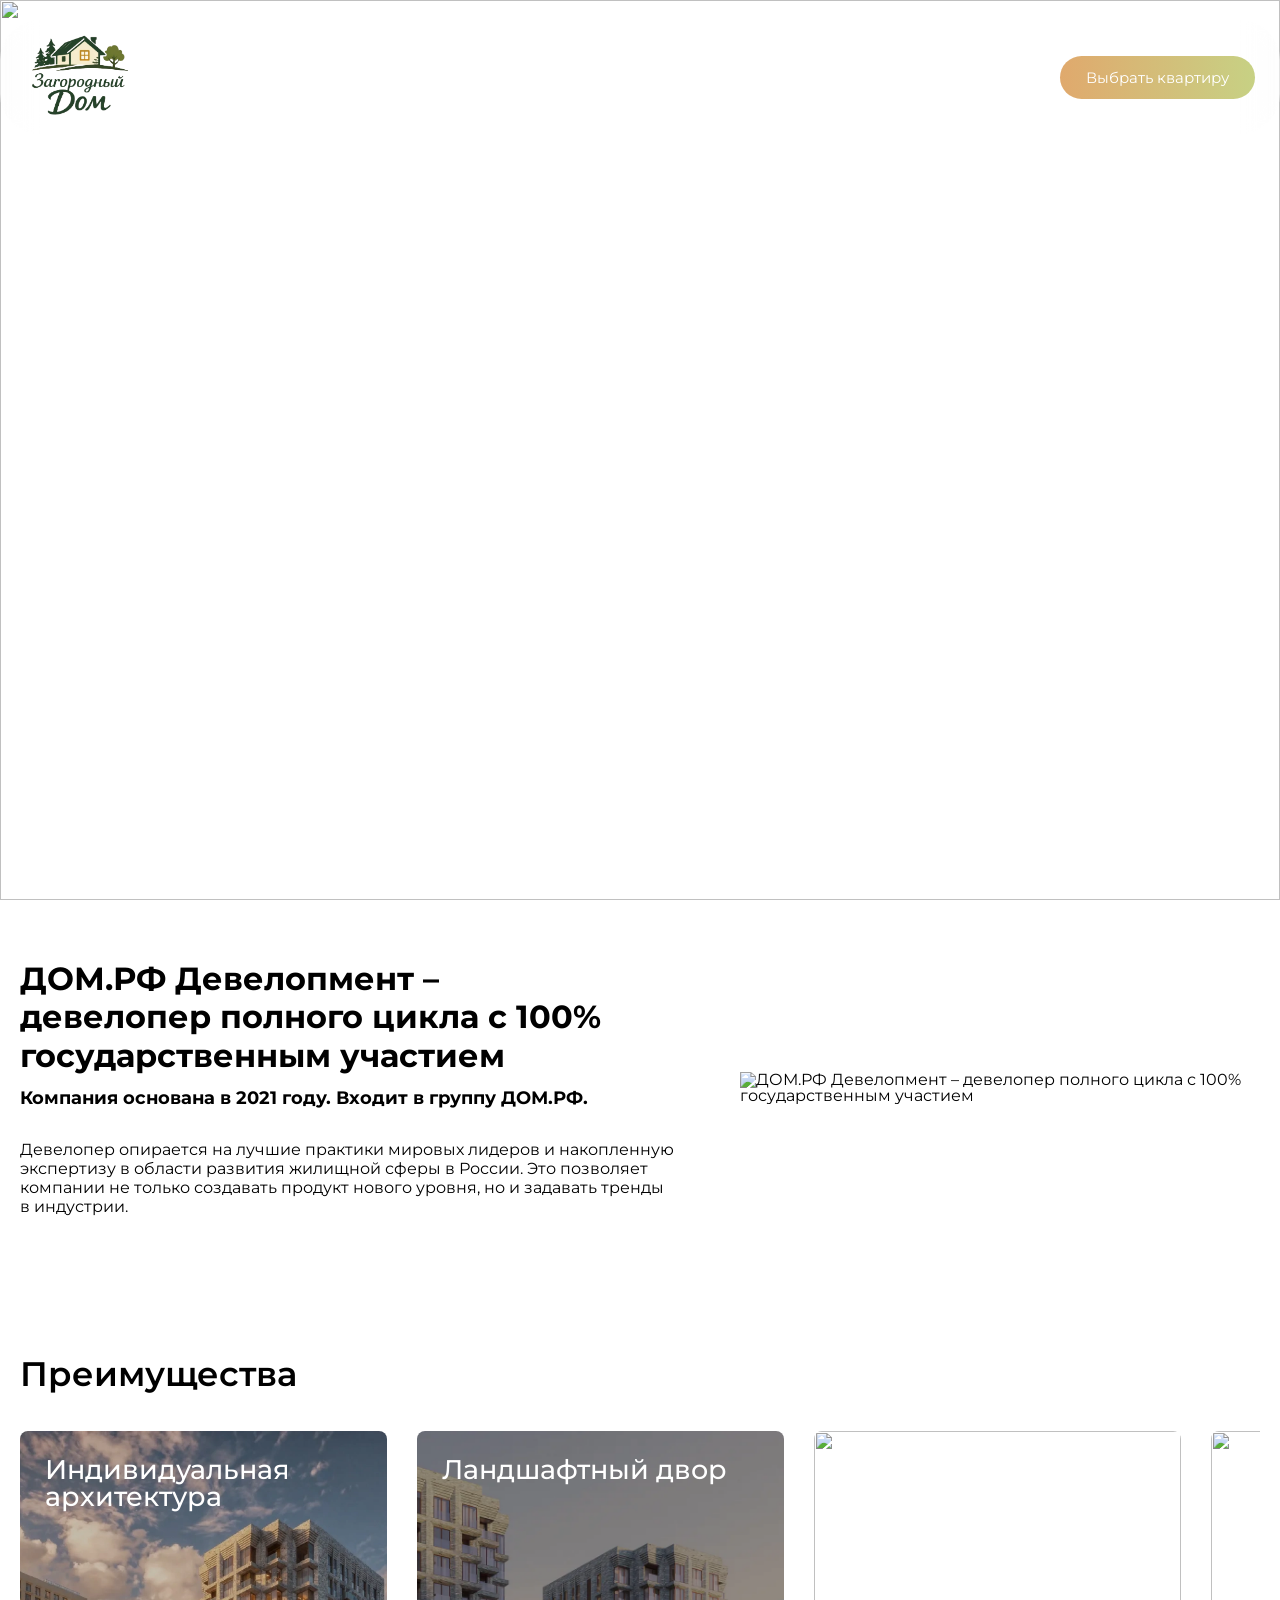
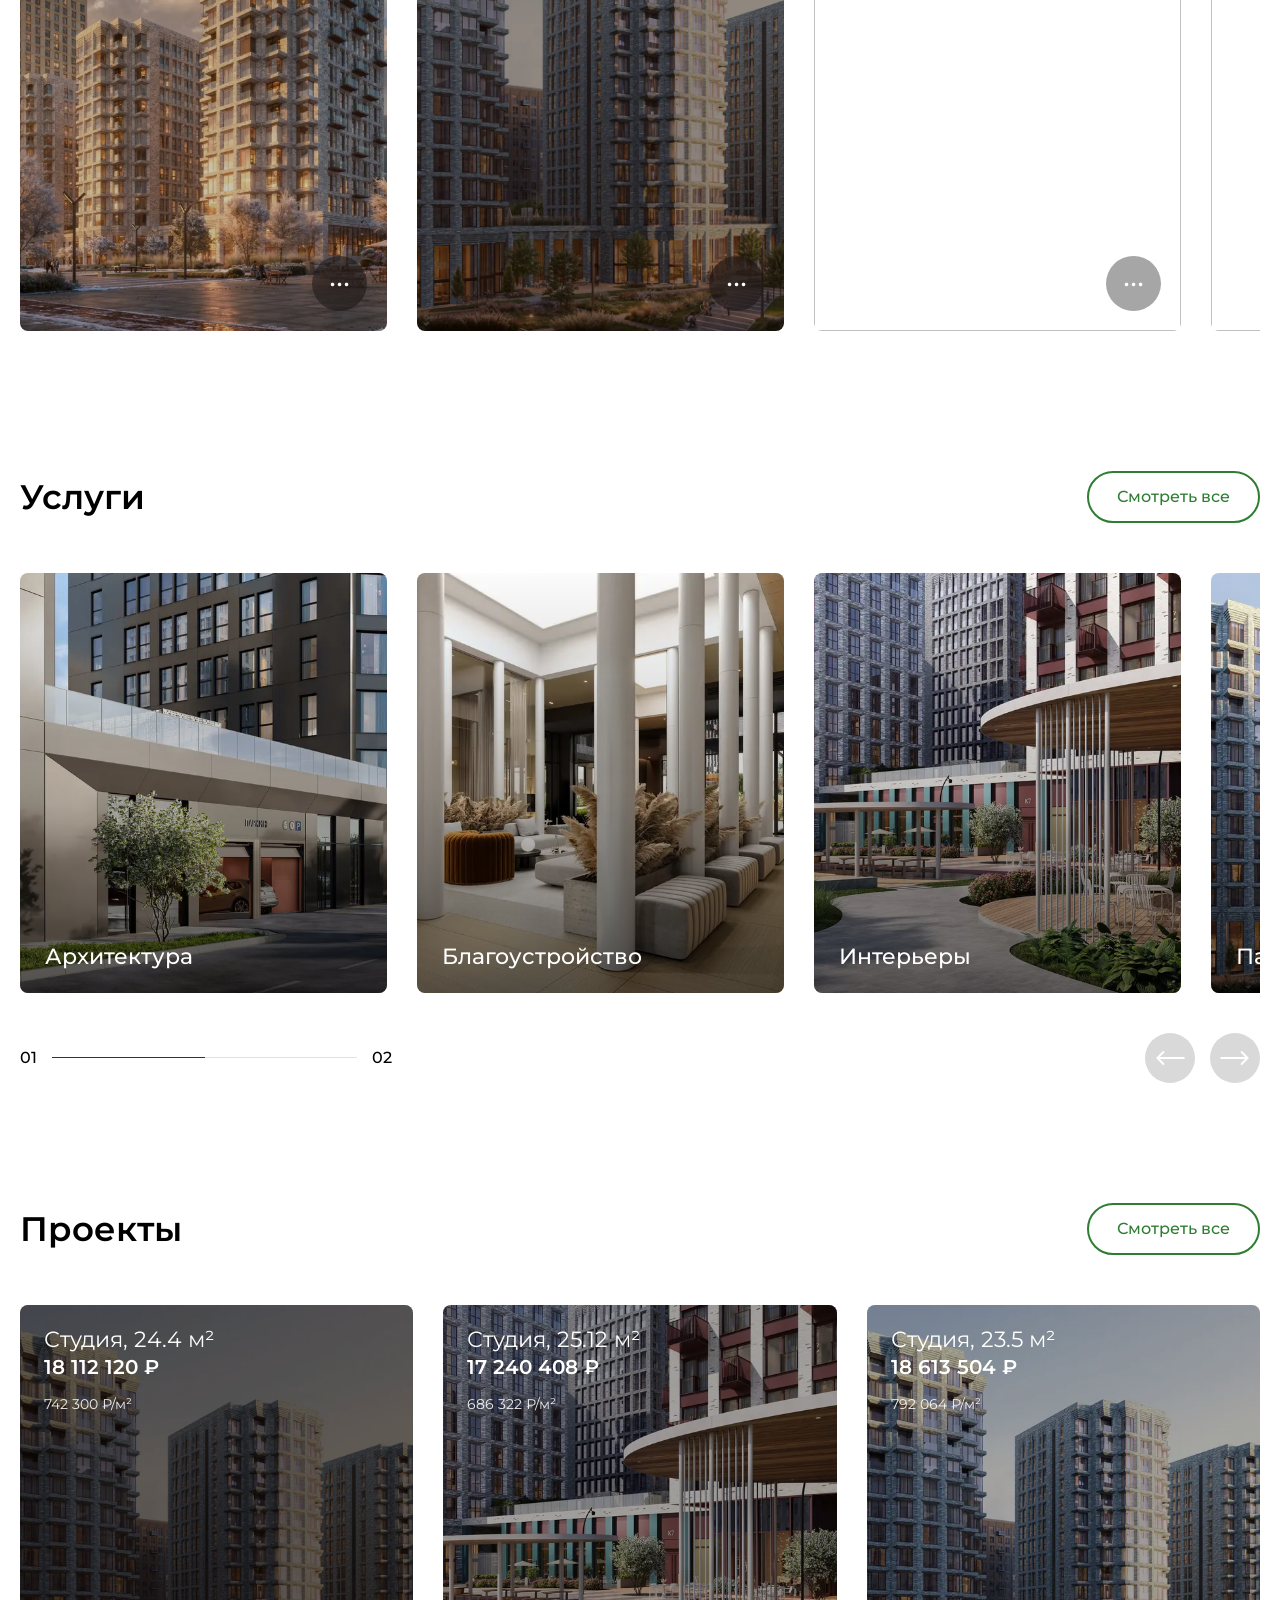
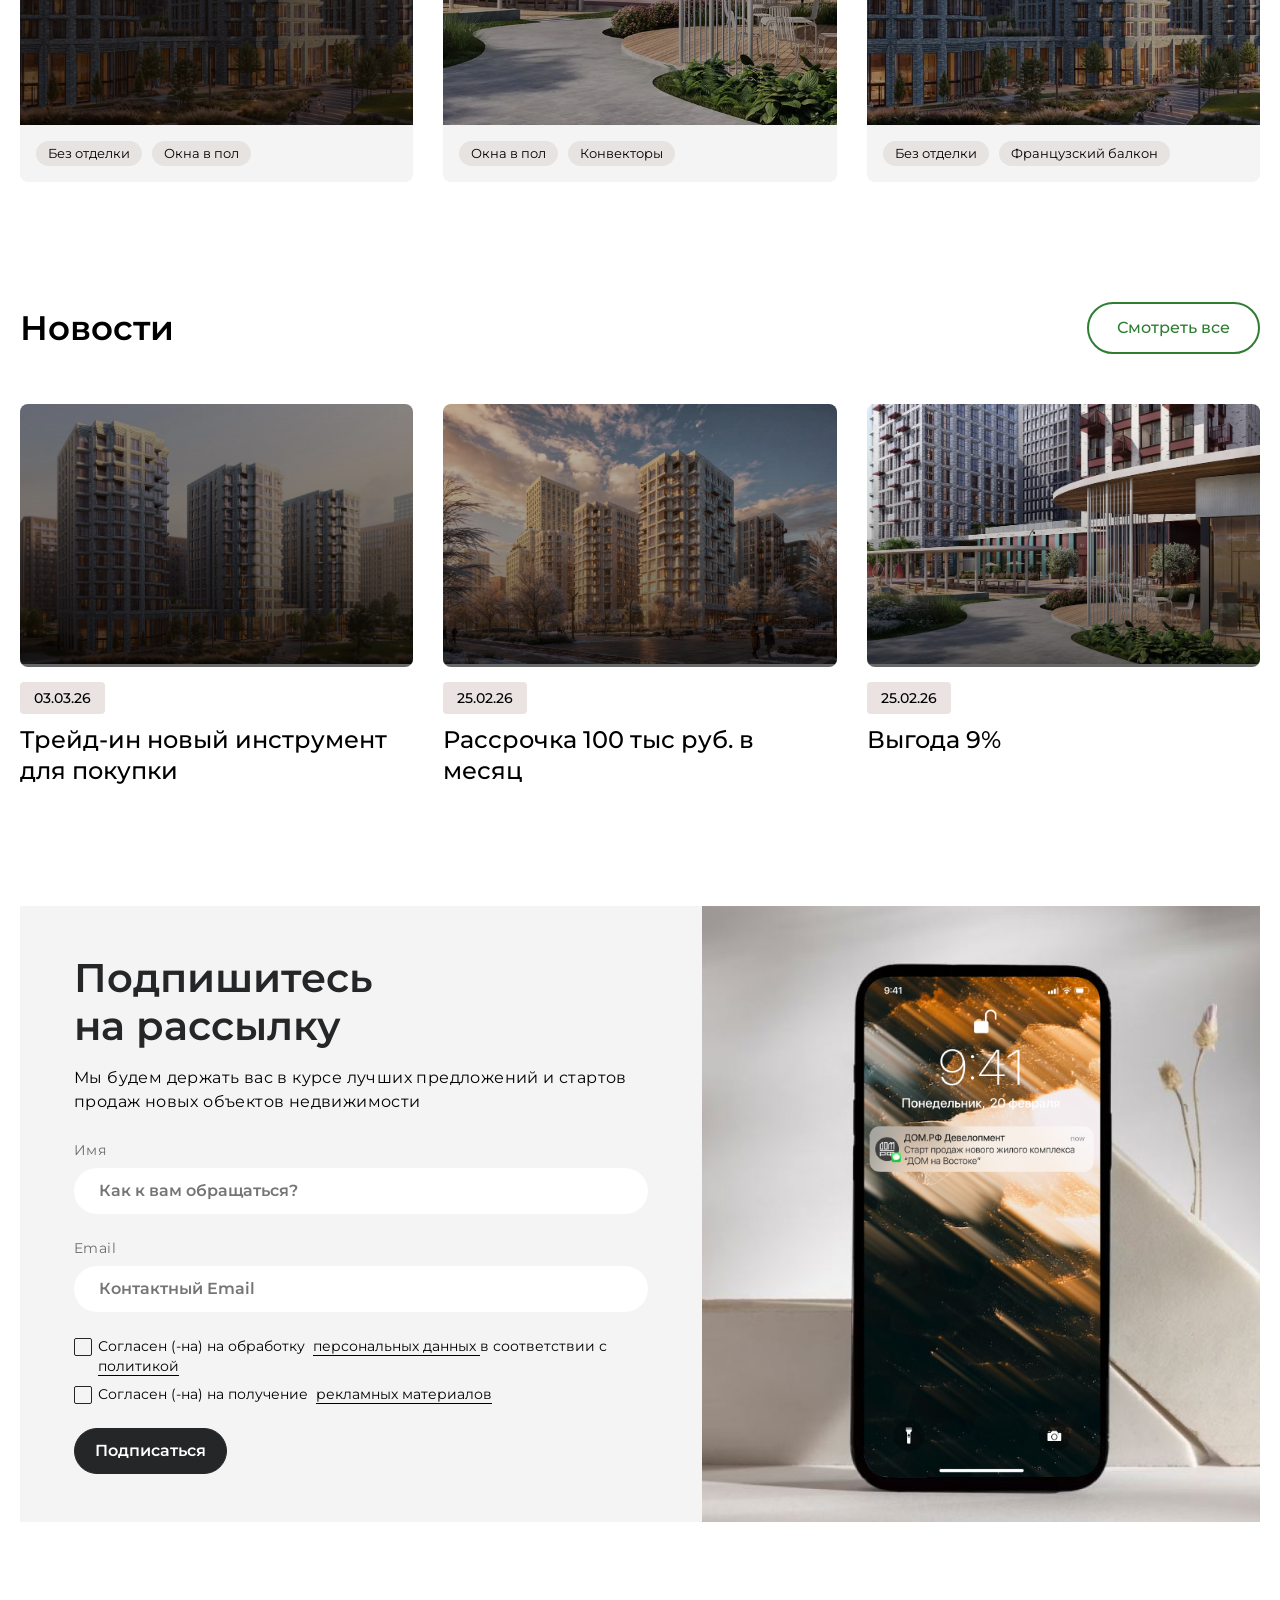
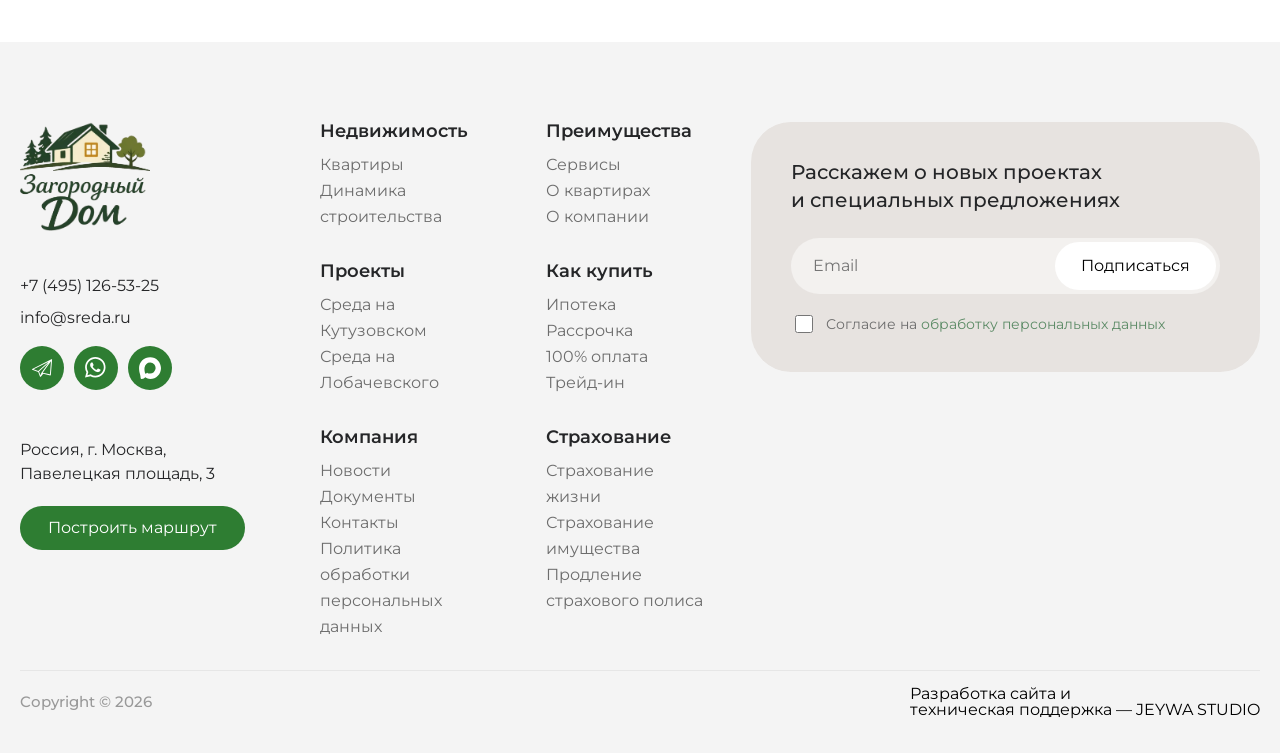
==== index.html @ b639c90a "new" ====
<!doctype html>
<html lang="en">
  <head>
    <meta charset="UTF-8" />
    <meta name="viewport" content="width=device-width, initial-scale=1.0" />
    <link rel="stylesheet" href="/assests/css/reset.css" />
    <link
      rel="stylesheet"
      href="https://cdn.jsdelivr.net/npm/swiper@11/swiper-bundle.min.css"
    />
    <link rel="stylesheet" href="/assests/css/style.css" />
    <title>Document</title>
  </head>
  <body>
    <header class="header">
      <div class="nav">
        <div class="logo">
          <img src="/assests/img/logo2.webp" alt="" />
        </div>

        <ul class="menu">
          <li><a href="">Проекты</a></li>
          <li><a href="">О квартирах</a></li>
          <li><a href="">Как купить</a></li>
          <li><a href="">Сервисы</a></li>
          <li>
            <svg
              viewBox="0 0 20 4"
              fill="none"
              xmlns="http://www.w3.org/2000/svg"
              class="ButtonNew_button-new__icon__AEVOl ButtonNew_button-new__icon--dots__MfZon"
            >
              <circle cx="2" cy="2" r="2" fill="currentColor"></circle>
              <circle cx="10" cy="2" r="2" fill="currentColor"></circle>
              <circle cx="18" cy="2" r="2" fill="currentColor"></circle>
            </svg>
          </li>
        </ul>

        <div class="right">
          <a href="" class="phone">+7 (495) 172-73-59</a>

          <div class="icons">
            <!-- TELEGRAM -->
            <a href="#">
              <svg
                xmlns="http://www.w3.org/2000/svg"
                version="1.1"
                xmlns:xlink="http://www.w3.org/1999/xlink"
                width="22"
                height="22"
                x="0"
                y="0"
                viewBox="0 0 160 160"
                style="enable-background: new 0 0 512 512"
                xml:space="preserve"
                class=""
              >
                <g>
                  <path
                    d="M153.252 18.309a3.183 3.183 0 0 0-.04-.203 3.41 3.41 0 0 0-.223-.684l-.07-.171a3.761 3.761 0 0 0-.419-.607l-.253-.275a.791.791 0 0 0-.087-.095 1.373 1.373 0 0 0-.181-.136l-.255-.188a3.595 3.595 0 0 0-.767-.377l-.142-.036a3.513 3.513 0 0 0-.661-.128l-.202-.019a3.236 3.236 0 0 0-.824.065l-.063.021c-.247.059-.479.14-.691.242l-.181.072-139.6 71.131a3.473 3.473 0 0 0 .182 6.28l43.934 16.683 12.921 32.934c.104.189.212.354.347.52l.065.068c.111.128.234.251.357.355l.163.133c.105.081.204.146.305.206l.193.116c.095.048.202.093.308.134l.119.05c.211.078.349.108.475.133l.14.033c.179.031.355.048.537.048.224 0 .455-.024.703-.074l.155-.036c.215-.053.404-.116.568-.189l.144-.058a3.85 3.85 0 0 0 .512-.325l.134-.104a3.38 3.38 0 0 0 .5-.485l17.518-21.521 51.172 12.222c.99.233 2.031.025 2.849-.57a3.46 3.46 0 0 0 1.423-2.533l8.987-111.846a3.866 3.866 0 0 0-.052-.786zm-7.87 12.562-7.671 95.465-52.728-12.596zm-17.31 2.976-75.72 68.465-33.61-12.759zm-51.615 80.228-.212-.133a3.183 3.183 0 0 0-.198.342l-.075.138a.918.918 0 0 0-.051.095l-7.165 17.307-10.103-25.83 68.546-61.982-50.892 69.83c-.018.031-.036.063-.057.093z"
                    fill="#ffffff"
                    opacity="1"
                    data-original="#000000"
                    class=""
                  ></path>
                </g>
              </svg>
            </a>

            <!-- WHATSAPP -->
            <a href="#">
              <svg
                xmlns="http://www.w3.org/2000/svg"
                version="1.1"
                xmlns:xlink="http://www.w3.org/1999/xlink"
                width="22"
                height="22"
                x="0"
                y="0"
                viewBox="0 0 682 682.667"
                style="enable-background: new 0 0 512 512"
                xml:space="preserve"
                class=""
              >
                <g>
                  <path
                    fill-rule="evenodd"
                    d="M544.387 93.008C484.512 33.063 404.883.035 320.05 0 145.246 0 2.98 142.262 2.91 317.113c-.024 55.895 14.577 110.457 42.331 158.551L.25 640l168.121-44.102c46.324 25.27 98.477 38.586 151.55 38.602h.134c174.785 0 317.066-142.273 317.132-317.133.036-84.742-32.921-164.418-92.8-224.36zM320.05 580.94h-.11c-47.296-.02-93.683-12.73-134.16-36.742l-9.62-5.715-99.766 26.172 26.628-97.27-6.27-9.972c-26.386-41.969-40.32-90.476-40.296-140.281.055-145.332 118.305-263.57 263.7-263.57 70.406.023 136.59 27.476 186.355 77.3s77.156 116.051 77.133 186.485C583.582 462.69 465.34 580.94 320.05 580.94zm144.586-197.418c-7.922-3.968-46.883-23.132-54.149-25.78-7.258-2.645-12.547-3.962-17.824 3.968-5.285 7.93-20.469 25.781-25.094 31.066-4.625 5.29-9.242 5.953-17.168 1.985-7.925-3.965-33.457-12.336-63.726-39.332-23.555-21.012-39.457-46.961-44.082-54.89-4.617-7.938-.04-11.813 3.476-16.173 8.578-10.652 17.168-21.82 19.809-27.105 2.644-5.29 1.32-9.918-.664-13.883-1.977-3.965-17.824-42.969-24.426-58.84-6.437-15.445-12.965-13.36-17.832-13.601-4.617-.231-9.902-.278-15.187-.278-5.282 0-13.868 1.98-21.133 9.918-7.262 7.934-27.73 27.102-27.73 66.106s28.394 76.683 32.355 81.972c3.96 5.29 55.879 85.328 135.367 119.649 18.906 8.172 33.664 13.043 45.176 16.695 18.984 6.031 36.254 5.18 49.91 3.14 15.226-2.277 46.879-19.171 53.488-37.68 6.602-18.51 6.602-34.374 4.617-37.683-1.976-3.304-7.261-5.285-15.183-9.254zm0 0"
                    fill="#ffffff"
                    opacity="1"
                    data-original="#000000"
                    class=""
                  ></path>
                </g>
              </svg>
            </a>

            <!-- MAX / CHAT -->
            <a href="#">
              <svg
                xmlns="http://www.w3.org/2000/svg"
                viewBox="0 0 42 42"
                width="22"
                height="22"
                fill="#fff"
              >
                <path
                  fill-rule="evenodd"
                  d="M21.47 41.88c-4.11 0-6.02-.6-9.34-3-2.1 2.7-8.75 4.81-9.04 1.2 0-2.71-.6-5-1.28-7.5C1 29.5.08 26.07.08 21.1.08 9.23 9.82.3 21.36.3c11.55 0 20.6 9.37 20.6 20.91a20.6 20.6 0 0 1-20.49 20.67Zm.17-31.32c-5.62-.29-10 3.6-10.97 9.7-.8 5.05.62 11.2 1.83 11.52.58.14 2.04-1.04 2.95-1.95a10.4 10.4 0 0 0 5.08 1.81 10.7 10.7 0 0 0 11.19-9.97 10.7 10.7 0 0 0-10.08-11.1Z"
                  clip-rule="evenodd"
                ></path>
              </svg>
            </a>
          </div>

          <button class="btn">Выбрать квартиру</button>
        </div>
      </div>
    </header>

    <main>
      <section class="hero-slider">
        <div class="slides">
          <div class="slide active">
            <img
              src="https://sreda.ru/storage/images/originals/mYGmy0J7oXoN0Q2pcc6AtHh3m3H59w7gkHrIxekQ.jpg"
            />

            <div class="content">
              <h1>Ипотека для всех</h1>
              <p>
                0,1% на год | 5% на 4 года | 8% на 7 лет | 11,9% на весь срок
              </p>
              <a href="" class="btn-hero">Подробнее</a>
            </div>
          </div>

          <div class="slide">
            <img src="/assests/img/slide.webp" />

            <div class="content">
              <h1>Ипотека для всех</h1>
              <p>
                0,1% на год | 5% на 4 года | 8% на 7 лет | 11,9% на весь срок
              </p>
              <a href="" class="btn-hero">Подробнее</a>
            </div>
          </div>

          <div class="slide">
            <img src="/assests/img/slide3.webp" />

            <div class="content">
              <h1>Ипотека для всех</h1>
              <p>
                0,1% на год | 5% на 4 года | 8% на 7 лет | 11,9% на весь срок
              </p>
              <a href="" class="btn-hero">Подробнее</a>
            </div>
          </div>
        </div>

        <div class="slider-pagination">
          <div class="progress-line">
            <div class="segment">
              <div class="fill"></div>
            </div>

            <div class="segment">
              <div class="fill"></div>
            </div>

            <div class="segment">
              <div class="fill"></div>
            </div>
          </div>

          <div class="counter"><span id="current">1</span> / 3</div>
        </div>
      </section>
      <section class="index-info">
        <div class="container">
          <div class="index-info__container">
            <h1 class="index-info__title">
              ДОМ.РФ Девелопмент – девелопер&nbsp;полного цикла с 100%
              государственным участием
            </h1>

            <legend>
              Компания основана в 2021 году. Входит в группу ДОМ.РФ.
            </legend>

            <div class="index-info__text">
              <p>
                Девелопер опирается на&nbsp;лучшие практики мировых лидеров
                и&nbsp;накопленную экспертизу в&nbsp;области развития жилищной
                сферы в&nbsp;России. Это позволяет компании не&nbsp;только
                создавать продукт нового уровня, но&nbsp;и&nbsp;задавать тренды
                в&nbsp;индустрии.
              </p>
            </div>
          </div>

          <div class="index-info__pic">
            <picture class="picture">
              <source
                srcset="
                  https://domrfdevelopment.ru/upload/iblock/110/dtr0bky0nx51ww5nhe11ynbq7qolvz2s.webp
                "
                type="image/webp"
              />

              <img
                class="picture-img"
                src="https://domrfdevelopment.ru/upload/iblock/110/dtr0bky0nx51ww5nhe11ynbq7qolvz2s.webp"
                alt="ДОМ.РФ Девелопмент – девелопер&nbsp;полного цикла с 100% государственным участием"
                loading="lazy"
              />
            </picture>
          </div>
        </div>
      </section>
      <section class="advantages">
        <div class="container">
          <h2 class="section-title">Преимущества</h2>

          <div class="swiper advantages-swiper">
            <div class="swiper-wrapper">
              <!-- CARD -->
              <div class="swiper-slide">
                <div class="card">
                  <img src="/assests/img/slide.webp" />

                  <h3>Индивидуальная архитектура</h3>

                  <div class="card-overlay">
                    <p>
                      Ключевой особенностью комплекса стала характерная кладка
                      из серо-голубого кирпича с деталями белой, золотой и
                      терракотовой керамики.
                    </p>

                    <p>
                      Активная разноэтажность обеспечивает высокую проницаемость
                      воздуха и света.
                    </p>
                  </div>

                  <div class="card-btn">•••</div>
                </div>
              </div>

              <div class="swiper-slide">
                <div class="card">
                  <img src="/assests/img/slide3.webp" />
                  <h3>Ландшафтный двор</h3>

                  <div class="card-overlay">
                    <p>Описание преимущества...</p>
                  </div>

                  <div class="card-btn">•••</div>
                </div>
              </div>

              <div class="swiper-slide">
                <div class="card">
                  <img
                    src="https://sreda.ru/_next/image?url=https%3A%2F%2Fsreda.ru%2Fstorage%2Fimages%2Foriginals%2F6T73GD0vqDV6uKIBXZdof5j1KBhXbof1j7roQpXp.jpg&w=480&q=70"
                  />
                  <h3>Стрит-ритейл на первых этажах</h3>

                  <div class="card-overlay">
                    <p>Описание преимущества...</p>
                  </div>

                  <div class="card-btn">•••</div>
                </div>
              </div>

              <div class="swiper-slide">
                <div class="card">
                  <img
                    src="https://sreda.ru/_next/image?url=https%3A%2F%2Fsreda.ru%2Fstorage%2Fimages%2Foriginals%2FuoaKL300UgB7QgSfOARjfpvBLerEX0xoK6i9KPRL.jpg&w=480&q=70"
                  />
                  <h3>Увеличенная высота потолков</h3>

                  <div class="card-overlay">
                    <p>Описание преимущества...</p>
                  </div>

                  <div class="card-btn">•••</div>
                </div>
              </div>
            </div>
          </div>
        </div>
      </section>
      <section class="services">
        <div class="container">
          <div class="services-head">
            <h2 class="section-title">Услуги</h2>

            <a href="#" class="services-btn"> Смотреть все </a>
          </div>

          <div class="swiper services-swiper">
            <div class="swiper-wrapper">
              <div class="swiper-slide">
                <div class="service-card">
                  <img
                    src="/assests/img/CiOcGpRSN1V35ogyui3MHt8o17CxhFaLyD1LdDao.webp"
                  />

                  <div class="service-overlay"></div>

                  <h3 class="service-name">Архитектура</h3>
                </div>
              </div>

              <div class="swiper-slide">
                <div class="service-card">
                  <img
                    src="/assests/img/tc2hhSq4Nv7LW5JncqGfHgRCtiCqV568CNwLczUT.webp"
                  />

                  <div class="service-overlay"></div>

                  <h3 class="service-name">Благоустройство</h3>
                </div>
              </div>

              <div class="swiper-slide">
                <div class="service-card">
                  <img
                    src="/assests/img/oAEsJbkH5Teoz3ifuurKOTvvgZZfc4zPATAweGRe.webp"
                  />

                  <div class="service-overlay"></div>

                  <h3 class="service-name">Интерьеры</h3>
                </div>
              </div>

              <div class="swiper-slide">
                <div class="service-card">
                  <img
                    src="/assests/img/ZrwLxPISNajUcCOHZX0KAiwMTlXThwVRrldY5vRd.webp"
                  />

                  <div class="service-overlay"></div>

                  <h3 class="service-name">Паркинг</h3>
                </div>
              </div>
            </div>
            <div class="gallery-footer">
              <div class="gallery-pagination">
                <span class="gallery-current">01</span>

                <div class="gallery-line">
                  <div class="gallery-line-fill"></div>
                </div>

                <span class="gallery-total">00</span>
              </div>

              <div class="gallery-nav">
                <div class="gallery-prev">
                  <svg
                    xmlns="http://www.w3.org/2000/svg"
                    fill="none"
                    viewBox="0 0 25 16"
                    class="ButtonNew_button-new__icon__AEVOl ButtonNew_button-new__icon--arrow-md__XbPDR"
                  >
                    <path
                      stroke="currentColor"
                      stroke-linecap="round"
                      stroke-width="1.6"
                      d="M1 8h21M18 3l5 5-5 5"
                    ></path>
                  </svg>
                </div>

                <div class="gallery-next">
                  <svg
                    xmlns="http://www.w3.org/2000/svg"
                    fill="none"
                    viewBox="0 0 25 16"
                    class="ButtonNew_button-new__icon__AEVOl ButtonNew_button-new__icon--arrow-md__XbPDR"
                  >
                    <path
                      stroke="currentColor"
                      stroke-linecap="round"
                      stroke-width="1.6"
                      d="M1 8h21M18 3l5 5-5 5"
                    ></path>
                  </svg>
                </div>
              </div>
            </div>
          </div>
        </div>
      </section>
      <section class="projects">
        <div class="container">
          <div class="services-head">
            <h2 class="section-title">Проекты</h2>
            <a href="#" class="services-btn">Смотреть все</a>
          </div>

          <div class="swiper projects-swiper">
            <div class="swiper-wrapper">
              <!-- CARD -->
              <div class="swiper-slide">
                <a class="project-card">
                  <div
                    class="project-bg"
                    style="background-image: url(/assests/img/slide3.webp)"
                  >
                    <div class="project-overlay"></div>

                    <div class="project-content">
                      <h3>Студия, 24.4 м²</h3>
                      <p class="price">18 112 120 ₽</p>
                      <p class="price-m2">742 300 ₽/м²</p>
                    </div>
                  </div>

                  <div class="project-tags">
                    <span>Без отделки</span>
                    <span>Окна в пол</span>
                  </div>
                </a>
              </div>

              <div class="swiper-slide">
                <a class="project-card">
                  <div
                    class="project-bg"
                    style="
                      background-image: url(/assests/img/oAEsJbkH5Teoz3ifuurKOTvvgZZfc4zPATAweGRe.webp);
                    "
                  >
                    <div class="project-overlay"></div>

                    <div class="project-content">
                      <h3>Студия, 25.12 м²</h3>
                      <p class="price">17 240 408 ₽</p>
                      <p class="price-m2">686 322 ₽/м²</p>
                    </div>
                  </div>

                  <div class="project-tags">
                    <span>Окна в пол</span>
                    <span>Конвекторы</span>
                  </div>
                </a>
              </div>

              <div class="swiper-slide">
                <a class="project-card">
                  <div
                    class="project-bg"
                    style="
                      background-image: url(/assests/img/ZrwLxPISNajUcCOHZX0KAiwMTlXThwVRrldY5vRd.webp);
                    "
                  >
                    <div class="project-overlay"></div>

                    <div class="project-content">
                      <h3>Студия, 23.5 м²</h3>
                      <p class="price">18 613 504 ₽</p>
                      <p class="price-m2">792 064 ₽/м²</p>
                    </div>
                  </div>

                  <div class="project-tags">
                    <span>Без отделки</span>
                    <span>Французский балкон</span>
                  </div>
                </a>
              </div>
            </div>
          </div>
        </div>
      </section>
      <section class="news">
        <div class="container">
          <div class="services-head">
            <h2 class="section-title">Новости</h2>

            <a href="#" class="services-btn">Смотреть все</a>
          </div>

          <div class="swiper news-swiper">
            <div class="swiper-wrapper">
              <!-- CARD -->
              <div class="swiper-slide">
                <a href="#" class="news-card">
                  <div class="news-image">
                    <img src="/assests/img/slide3.webp" />

                    <div class="news-overlay"></div>
                  </div>

                  <div class="news-content">
                    <div class="news-date">03.03.26</div>

                    <h3 class="news-name">
                      Трейд-ин новый инструмент для покупки
                    </h3>
                  </div>
                </a>
              </div>

              <div class="swiper-slide">
                <a href="#" class="news-card">
                  <div class="news-image">
                    <img src="/assests/img/slide.webp" />

                    <div class="news-overlay"></div>
                  </div>

                  <div class="news-content">
                    <div class="news-date">25.02.26</div>

                    <h3 class="news-name">Рассрочка 100 тыс руб. в месяц</h3>
                  </div>
                </a>
              </div>

              <div class="swiper-slide">
                <a href="#" class="news-card">
                  <div class="news-image">
                    <img
                      src="/assests/img/oAEsJbkH5Teoz3ifuurKOTvvgZZfc4zPATAweGRe.webp"
                    />

                    <div class="news-overlay"></div>
                  </div>

                  <div class="news-content">
                    <div class="news-date">25.02.26</div>

                    <h3 class="news-name">Выгода 9%</h3>
                  </div>
                </a>
              </div>
            </div>
          </div>
        </div>
      </section>
      <section class="subscribe-our-mailing static-form">
        <div class="container">
          <form>
            <h3 class="h1-semibold">Подпишитесь на&nbsp;рассылку</h3>

            <legend class="subscribe-our-mailing__sub">
              Мы будем держать вас в курсе лучших предложений и стартов продаж
              новых объектов недвижимости
            </legend>

            <div class="inputs">
              <label>
                <legend>Имя</legend>

                <input
                  type="text"
                  aria-label="Как к вам обращаться?"
                  placeholder="Как к вам обращаться?"
                  value=""
                  class=""
                />

                <span class="error-text"> Поле не заполнено </span>
              </label>

              <label>
                <legend>Email</legend>

                <input
                  type="email"
                  aria-label="Контактный Email"
                  placeholder="Контактный Email"
                  value=""
                  class=""
                />

                <span class="error-text"> Введен некорректный email </span>
              </label>
            </div>

            <div class="subscribe-our-mailing__checkboxes">
              <label for="m-get-consult-agree" class="checkbox">
                <input
                  id="m-get-consult-agree"
                  type="checkbox"
                  class="checkbox__input"
                />

                <div class="checkbox__text">
                  <span>Согласен (-на) на обработку&nbsp;</span>

                  <a href="/" rel="noopener noreferrer" target="_blank">
                    персональных данных
                  </a>

                  в&nbsp;соответствии с&nbsp;

                  <a href="" target="policy"> политикой </a>
                </div>

                <span class="error-text"> Поле не заполнено </span>
              </label>

              <label for="m-get-consult-marketing" class="checkbox">
                <input
                  id="m-get-consult-marketing"
                  type="checkbox"
                  class="checkbox__input"
                />

                <div class="checkbox__text">
                  <span>Согласен (-на) на получение&nbsp;</span>

                  <a href="/" rel="noopener noreferrer" target="_blank">
                    рекламных материалов
                  </a>
                </div>

                <span class="error-text"> Поле не заполнено </span>
              </label>
            </div>

            <div class="smartcaptcha-container"></div>

            <button class="dom-black-button" type="submit">Подписаться</button>
          </form>

          <picture>
            <source srcset="/assests/img/flat-form-bg.webp" type="image/webp" />

            <img src="/assests/img/flat-form-bg.webp" alt="Подписаться" />
          </picture>
        </div>
      </section>
    </main>
    <footer class="footer">
      <div class="container">
        <div class="footer-grid">
          <!-- LEFT -->

          <div class="footer-left">
            <img src="/assests/img/logo2.webp" class="footer-logo" />

            <div class="footer-contact">
              <a href="tel:+74951265325"> +7 (495) 126-53-25 </a>

              <a href="mailto:info@sreda.ru"> info@sreda.ru </a>

              <div class="footer-social">
                <a href="#">
                  <svg
                    xmlns="http://www.w3.org/2000/svg"
                    version="1.1"
                    xmlns:xlink="http://www.w3.org/1999/xlink"
                    width="22"
                    height="22"
                    x="0"
                    y="0"
                    viewBox="0 0 160 160"
                    style="enable-background: new 0 0 512 512"
                    xml:space="preserve"
                    class=""
                  >
                    <g>
                      <path
                        d="M153.252 18.309a3.183 3.183 0 0 0-.04-.203 3.41 3.41 0 0 0-.223-.684l-.07-.171a3.761 3.761 0 0 0-.419-.607l-.253-.275a.791.791 0 0 0-.087-.095 1.373 1.373 0 0 0-.181-.136l-.255-.188a3.595 3.595 0 0 0-.767-.377l-.142-.036a3.513 3.513 0 0 0-.661-.128l-.202-.019a3.236 3.236 0 0 0-.824.065l-.063.021c-.247.059-.479.14-.691.242l-.181.072-139.6 71.131a3.473 3.473 0 0 0 .182 6.28l43.934 16.683 12.921 32.934c.104.189.212.354.347.52l.065.068c.111.128.234.251.357.355l.163.133c.105.081.204.146.305.206l.193.116c.095.048.202.093.308.134l.119.05c.211.078.349.108.475.133l.14.033c.179.031.355.048.537.048.224 0 .455-.024.703-.074l.155-.036c.215-.053.404-.116.568-.189l.144-.058a3.85 3.85 0 0 0 .512-.325l.134-.104a3.38 3.38 0 0 0 .5-.485l17.518-21.521 51.172 12.222c.99.233 2.031.025 2.849-.57a3.46 3.46 0 0 0 1.423-2.533l8.987-111.846a3.866 3.866 0 0 0-.052-.786zm-7.87 12.562-7.671 95.465-52.728-12.596zm-17.31 2.976-75.72 68.465-33.61-12.759zm-51.615 80.228-.212-.133a3.183 3.183 0 0 0-.198.342l-.075.138a.918.918 0 0 0-.051.095l-7.165 17.307-10.103-25.83 68.546-61.982-50.892 69.83c-.018.031-.036.063-.057.093z"
                        fill="#ffffff"
                        opacity="1"
                        data-original="#000000"
                        class=""
                      ></path>
                    </g>
                  </svg>
                </a>
                <a href="#">
                  <svg
                    xmlns="http://www.w3.org/2000/svg"
                    version="1.1"
                    xmlns:xlink="http://www.w3.org/1999/xlink"
                    width="22"
                    height="22"
                    x="0"
                    y="0"
                    viewBox="0 0 682 682.667"
                    style="enable-background: new 0 0 512 512"
                    xml:space="preserve"
                    class=""
                  >
                    <g>
                      <path
                        fill-rule="evenodd"
                        d="M544.387 93.008C484.512 33.063 404.883.035 320.05 0 145.246 0 2.98 142.262 2.91 317.113c-.024 55.895 14.577 110.457 42.331 158.551L.25 640l168.121-44.102c46.324 25.27 98.477 38.586 151.55 38.602h.134c174.785 0 317.066-142.273 317.132-317.133.036-84.742-32.921-164.418-92.8-224.36zM320.05 580.94h-.11c-47.296-.02-93.683-12.73-134.16-36.742l-9.62-5.715-99.766 26.172 26.628-97.27-6.27-9.972c-26.386-41.969-40.32-90.476-40.296-140.281.055-145.332 118.305-263.57 263.7-263.57 70.406.023 136.59 27.476 186.355 77.3s77.156 116.051 77.133 186.485C583.582 462.69 465.34 580.94 320.05 580.94zm144.586-197.418c-7.922-3.968-46.883-23.132-54.149-25.78-7.258-2.645-12.547-3.962-17.824 3.968-5.285 7.93-20.469 25.781-25.094 31.066-4.625 5.29-9.242 5.953-17.168 1.985-7.925-3.965-33.457-12.336-63.726-39.332-23.555-21.012-39.457-46.961-44.082-54.89-4.617-7.938-.04-11.813 3.476-16.173 8.578-10.652 17.168-21.82 19.809-27.105 2.644-5.29 1.32-9.918-.664-13.883-1.977-3.965-17.824-42.969-24.426-58.84-6.437-15.445-12.965-13.36-17.832-13.601-4.617-.231-9.902-.278-15.187-.278-5.282 0-13.868 1.98-21.133 9.918-7.262 7.934-27.73 27.102-27.73 66.106s28.394 76.683 32.355 81.972c3.96 5.29 55.879 85.328 135.367 119.649 18.906 8.172 33.664 13.043 45.176 16.695 18.984 6.031 36.254 5.18 49.91 3.14 15.226-2.277 46.879-19.171 53.488-37.68 6.602-18.51 6.602-34.374 4.617-37.683-1.976-3.304-7.261-5.285-15.183-9.254zm0 0"
                        fill="#ffffff"
                        opacity="1"
                        data-original="#000000"
                        class=""
                      ></path>
                    </g>
                  </svg>
                </a>
                <a href="">
                  <svg
                    xmlns="http://www.w3.org/2000/svg"
                    viewBox="0 0 42 42"
                    width="22"
                    height="22"
                    fill="#fff"
                  >
                    <path
                      fill-rule="evenodd"
                      d="M21.47 41.88c-4.11 0-6.02-.6-9.34-3-2.1 2.7-8.75 4.81-9.04 1.2 0-2.71-.6-5-1.28-7.5C1 29.5.08 26.07.08 21.1.08 9.23 9.82.3 21.36.3c11.55 0 20.6 9.37 20.6 20.91a20.6 20.6 0 0 1-20.49 20.67Zm.17-31.32c-5.62-.29-10 3.6-10.97 9.7-.8 5.05.62 11.2 1.83 11.52.58.14 2.04-1.04 2.95-1.95a10.4 10.4 0 0 0 5.08 1.81 10.7 10.7 0 0 0 11.19-9.97 10.7 10.7 0 0 0-10.08-11.1Z"
                      clip-rule="evenodd"
                    ></path>
                  </svg>
                </a>
              </div>
            </div>

            <div class="footer-address">
              Россия, г. Москва,<br />
              Павелецкая площадь, 3
            </div>

            <a class="footer-route-btn"> Построить маршрут </a>
          </div>

          <!-- LINKS -->

          <div class="footer-links">
            <div class="footer-col">
              <h4>Недвижимость</h4>
              <a>Квартиры</a>
              <a>Динамика строительства</a>
            </div>

            <div class="footer-col">
              <h4>Преимущества</h4>
              <a>Сервисы</a>
              <a>О квартирах</a>
              <a>О компании</a>
            </div>

            <div class="footer-col">
              <h4>Проекты</h4>
              <a>Среда на Кутузовском</a>
              <a>Среда на Лобачевского</a>
            </div>

            <div class="footer-col">
              <h4>Как купить</h4>
              <a>Ипотека</a>
              <a>Рассрочка</a>
              <a>100% оплата</a>
              <a>Трейд-ин</a>
            </div>

            <div class="footer-col">
              <h4>Компания</h4>
              <a>Новости</a>
              <a>Документы</a>
              <a>Контакты</a>
              <a>Политика обработки персональных данных</a>
            </div>

            <div class="footer-col">
              <h4>Страхование</h4>
              <a>Страхование жизни</a>
              <a>Страхование имущества</a>
              <a>Продление страхового полиса</a>
            </div>
          </div>

          <!-- SUBSCRIBE -->

          <div class="footer-subscribe">
            <h3>
              Расскажем о новых проектах<br />
              и специальных предложениях
            </h3>

            <div class="subscribe-input">
              <input type="email" placeholder="Email" />

              <button>Подписаться</button>
            </div>

            <label class="subscribe-check">
              <input type="checkbox" />

              <span>
                Согласие на
                <a href="#">обработку персональных данных</a>
              </span>
            </label>
          </div>
        </div>

        <div class="footer_bottom">
          <p>Copyright © <span id="year"></span></p>
          <a href="https://jeywastudio.com/">
            Разработка сайта и <br />
            техническая поддержка — JEYWA STUDIO
          </a>
        </div>
      </div>
    </footer>
    <script src="https://cdn.jsdelivr.net/npm/swiper@11/swiper-bundle.min.js"></script>
    <script src="/assests/main.js"></script>
    <script>
      const swiper = new Swiper(".advantages-swiper", {
        slidesPerView: 3.2,
        spaceBetween: 30,

        breakpoints: {
          0: {
            slidesPerView: 1.2,
          },
          768: {
            slidesPerView: 2,
          },
          1200: {
            slidesPerView: 3.2,
          },
        },
      });
    </script>
  </body>
</html>
---- assests/css/style.css ----
@import url("https://fonts.googleapis.com/css2?family=Montserrat:ital,wght@0,100..900;1,100..900&display=swap");
:root {
  --green: #2e7d32;
  --br: 8px;
}
* {
  font-family: "Montserrat", sans-serif !important;
}
body {
  color: #000;
  background-color: #fff;
}
/* HEADER FIXED STATE */

.header.scrolled {
  position: fixed;
  top: 0;
  left: 0;
  width: 100%;
  animation: headerSlide 0.35s ease;
}
.header.scrolled .nav {
  background: #fff;
  backdrop-filter: none;
  border-radius: 40px;
  box-shadow: 0 8px 30px rgba(0, 0, 0, 0.707);
}
.header.scrolled .nav {
  background: #fff;
  backdrop-filter: none;
  box-shadow: 0 8px 30px rgba(0, 0, 0, 0.06);
}
.header.scrolled .menu li:last-child svg circle {
  stroke: #000;
  fill: #000;
}
.header.scrolled .menu li:last-child {
  width: inherit;
  height: inherit;
}

/* TEXT COLORS */

.header.scrolled a,
.header.scrolled .phone {
  color: #000;
  font-weight: bold;
}

.header.scrolled .menu a::after {
  background: #000;
}

/* ICON COLORS */

.header.scrolled .icons a {
  background: var(--green);
}

@keyframes headerSlide {
  from {
    transform: translateY(-100%);
    opacity: 0;
  }
  to {
    transform: translateY(0);
    opacity: 1;
  }
}
.header {
  position: absolute;
  width: 100%;
  top: 20px;
  z-index: 10;
}

.nav {
  max-width: 1300px;
  margin: auto;
  display: flex;
  align-items: center;
  justify-content: space-between;
  padding: 15px 25px;
  border-radius: 40px;
  background: rgba(255, 255, 255, 0.15);
  backdrop-filter: blur(20px);
}

.logo {
  font-size: 26px;
  font-weight: 600;
  width: 110px;
}
.logo img {
  width: 100%;
  height: 80px;
  object-fit: contain;
  /* filter: brightness(0) invert(1); */
}

.menu {
  display: flex;
  gap: 30px;
  list-style: none;
  font-size: 16px;
  opacity: 0.9;
  align-items: center;
}
.menu a {
  position: relative;
  text-decoration: none;
  color: white;
  padding-bottom: 20px;
}

.menu a::after {
  content: "";
  position: absolute;
  left: 50%;
  bottom: 0;
  width: 0;
  height: 1.5px;
  background-color: hsla(0, 0%, 100%, 0.32);
  transform: translateX(-50%);
  transition: width 0.1s ease;
}

.menu a:hover::after {
  width: 100%;
}
.menu li:last-child {
  backdrop-filter: blur(0.75em);
  color: #fff;
  background-color: hsla(0, 0%, 100%, 0.32);
  border-radius: 50%;
  width: 48px;
  height: 48px;
  display: flex;
  align-items: center;
  justify-content: center;
}
a {
  color: #fff;
}
.menu li:last-child svg {
  width: 20px;
  height: 20px;
}
.right {
  display: flex;
  align-items: center;
  gap: 25px;
}

.phone {
  opacity: 0.9;
  font-size: 14px;
}

.icons {
  display: flex;
  gap: 15px;
}

.icons a {
  display: flex;
  align-items: center;
  justify-content: center;
  width: 36px;
  height: 36px;
  border-radius: 50%;
  transition: 0.3s ease;
  background-color: rgba(255, 255, 255, 0.1);
}
.icons a:hover {
  background-color: hsla(0, 0%, 100%, 0.32);
}
.icons svg {
  width: 18px;
  height: 18px;
}

.btn {
  background: linear-gradient(90deg, #e0a96d, #c7d184);
  border: none;
  padding: 12px 26px;
  border-radius: 25px;
  color: white;
  font-size: 15px;
  cursor: pointer;
}
.container {
  max-width: 1400px;
  padding: 0 20px;
  margin: auto;
}
.hero-slider {
  position: relative;
  height: 100vh;
  overflow: hidden;
  padding: 0;
}

.slide {
  position: absolute;
  width: 100%;
  height: 100%;
  opacity: 0;
  transition: opacity 0.8s;
}

.slide.active {
  opacity: 1;
}

.slide img {
  width: 100%;
  height: 100%;
  object-fit: cover;
}

/* content */

.content {
  position: absolute;
  top: 50%;
  left: 50%;
  transform: translate(-50%, -50%);
  color: white;
  text-align: center;
}

.content h1 {
  font-size: 64px;
  margin-bottom: 20px;
}

.content p {
  font-size: 24px;
  margin-bottom: 30px;
}

.slider-pagination {
  position: absolute;
  bottom: 40px;
  left: 40px;
  right: 40px;
  display: flex;
  align-items: center;
  gap: 20px;
  color: white;
}

.progress-line {
  flex: 1;
  display: flex;
  gap: 10px;
}

.segment {
  flex: 1;
  height: 2px;
  background: rgba(255, 255, 255, 0.3);
  overflow: hidden;
}

.fill {
  height: 100%;
  width: 0%;
  background: white;
  transition: width 5s linear;
}

.counter {
  font-size: 16px;
}
a {
  text-decoration: none;
}
.btn-hero {
  color: #fff;
  width: max-content;
  margin: auto;
  display: flex;
  align-items: center;
  justify-content: space-between;
  padding: 15px 50px;
  border-radius: 40px;
  background: rgba(255, 255, 255, 0.15);
  backdrop-filter: blur(20px);
  transition: 0.3s ease;
}
.btn-hero:hover {
  background: hsla(0, 0%, 100%, 0.32) !important;
}
section {
  padding: 60px 0;
}
.index-info .container {
  display: flex;
  justify-content: space-between;
  align-items: center;
}
.index-info__title {
  font-size: 32px;
  font-weight: bold;
  line-height: 1.2;
  margin-bottom: 13px;
}
.index-info legend {
  font-size: 18px;
  font-weight: bold;
  line-height: 1.2;
  margin-bottom: 30px;
}
.index-info__text {
  line-height: 1.2;
}
.index-info__pic {
  max-width: 520px;
}
.index-info__pic img {
  width: 100%;
  object-fit: cover;
  height: 100%;
}
.index-info__container {
  max-width: 55%;
}
.advantages {
  padding: 80px 0;
}

.advantages-swiper {
  overflow: hidden;
}

.card {
  position: relative;
  height: 500px;
  border-radius: var(--br);
  overflow: hidden;
}

.card img {
  width: 100%;
  height: 100%;
  object-fit: cover;
}

/* title */

.card h3 {
  position: absolute;
  top: 25px;
  left: 25px;
  right: 25px;
  font-weight: 500;
  color: white;
  font-size: 27px;
  z-index: 3;
}

.card-btn {
  position: absolute;
  bottom: 20px;
  right: 20px;
  width: 55px;
  height: 55px;
  border-radius: 50%;
  background: rgba(0, 0, 0, 0.35);
  backdrop-filter: blur(20px);
  color: white;
  display: flex;
  align-items: center;
  justify-content: center;
  font-size: 24px;
  cursor: pointer;
  z-index: 5;
}

/* overlay */

.card-overlay {
  position: absolute;
  bottom: 0;
  right: 0;
  width: 100%;
  height: 100%;

  background: #8e8078;

  clip-path: circle(0% at 90% 90%);
  transition: clip-path 0.6s ease;

  color: white;
  padding: 20px;
  z-index: 4;
}
.card-overlay p {
  margin-bottom: 10px;
  font-weight: 500;
  line-height: 1.2;
}

/* radial hover */

.card:has(.card-btn:hover) .card-overlay {
  clip-path: circle(150% at 90% 90%);
}
.services {
  padding: 60px 0;
}

.services-head {
  display: flex;
  justify-content: space-between;
  align-items: center;
  margin-bottom: 50px;
}

.section-title {
  font-size: 34px;
  font-weight: 600;
}
.advantages .section-title {
  margin-bottom: 40px;
}

.services-btn {
  padding: 16px 28px;
  border: 2px solid var(--green);
  border-radius: 32px;
  text-decoration: none;
  color: var(--green);
  font-weight: 500;
  transition: 0.3s;
}

.services-btn:hover {
  background: var(--green);
  color: #fff;
}

/* CARD */

.service-card {
  position: relative;
  height: 420px;
  border-radius: var(--br);
  overflow: hidden;
  cursor: pointer;
}

.service-card img {
  width: 100%;
  height: 100%;
  object-fit: cover;
  transition: transform 0.5s ease;
}

/* HOVER ZOOM */

.service-card:hover img {
  transform: scale(1.07);
}

/* OVERLAY */

.service-overlay {
  position: absolute;
  inset: 0;
  background: linear-gradient(
    to top,
    rgba(0, 0, 0, 0.6),
    rgba(0, 0, 0, 0.2),
    transparent
  );
}

/* TITLE */

.service-name {
  position: absolute;
  left: 25px;
  bottom: 25px;
  color: white;
  font-size: 22px;
  font-weight: 500;
}
.gallery-footer {
  display: flex;
  justify-content: space-between;
  align-items: center;
  margin-top: 40px;
}

/* LEFT PAGINATION */

.gallery-pagination {
  display: flex;
  align-items: center;
  gap: 15px;
  width: 30%;
}

.gallery-current,
.gallery-total {
  font-size: 16px;
  font-weight: 500;
}

.gallery-line {
  flex: 1;
  height: 1px;
  background: #ddddddd6;
  position: relative;
}

.gallery-line-fill {
  position: absolute;
  left: 0;
  top: 0;
  height: 100%;
  width: 0%;
  background: #333;
  transition: width 0.4s ease;
}

/* RIGHT BUTTONS */

.gallery-nav {
  display: flex;
  gap: 15px;
}
.gallery-nav svg {
  width: 30px;
  height: 30px;
}
.gallery-prev,
.gallery-next {
  width: 50px;
  height: 50px;
  border-radius: 50%;
  background: #d9d9d9;
  display: flex;
  align-items: center;
  justify-content: center;
  cursor: pointer;
  font-size: 25px;
  transition: 0.3s;
  color: #fff;
}

.gallery-prev:hover,
.gallery-next:hover {
  background: #bbb;
}
.gallery-prev svg {
  transform: rotate(-180deg);
}
.news {
  padding: 60px 0;
}

.news-card {
  display: block;
}

.news-image {
  position: relative;
  border-radius: var(--br);
  overflow: hidden;
  margin-bottom: 15px;
}

.news-image img {
  width: 100%;
  height: 260px;
  object-fit: cover;
  transition:
    transform 0.4s ease,
    filter 0.4s ease;
}

/* overlay */

.news-overlay {
  position: absolute;
  inset: 0;
  background: linear-gradient(
    to top,
    rgba(0, 0, 0, 0.6),
    rgba(0, 0, 0, 0.2),
    transparent
  );
}

/* hover effect */

.news-card:hover img {
  transform: scale(1.05);
  filter: brightness(0.75);
}

/* title on image */

.news-image-title {
  position: absolute;
  left: 25px;
  bottom: 50%;
  transform: translateY(50%);
  color: white;
  font-size: 26px;
  font-weight: 500;
}

.news-image-title span {
  display: block;
  font-size: 18px;
  opacity: 0.9;
}

/* CONTENT */

.news-date {
  display: inline-flex;
  justify-content: center;
  align-items: center;
  background: #eae3e1;
  border-radius: 4px;
  padding: 0 14px;
  height: 32px;
  color: #000;
  font-weight: 500;
  font-size: 14px;
  margin-bottom: 10px;
}

.news-name {
  font-size: 24px;
  line-height: 1.3;
  color: #000;
  font-weight: 500;
}
.subscribe-our-mailing .container {
  display: grid;
  grid-template-columns: 55% auto;
  position: relative;
}
.subscribe-our-mailing form {
  grid-column: 1;
  padding: 48px 54px;
  background: #f4f4f4;
}
.h1-semibold {
  color: #252628;
  font-size: 40px;
  font-weight: 600;
  line-height: 48px;
}
.static-form form legend {
  font-size: 16px;
  letter-spacing: 0.4px;
  line-height: 24px;
  margin-top: 16px;
}
.subscribe-our-mailing form .inputs {
  margin-top: 26px;
}
.subscribe-our-mailing form .inputs label {
  display: block;
  height: -moz-fit-content;
  height: fit-content;
}
.subscribe-our-mailing form .inputs label legend {
  color: #6d6d6d;
}
.static-form form label legend {
  font-size: 14px;
  line-height: 20px;
}
.subscribe-our-mailing form .inputs label input {
  background: #fff;
  border: 1px solid transparent;
  border-radius: 100px;
  font-size: 16px;
  font-weight: 600;
  line-height: 20px;
  margin-top: 8px;
  padding: 12px 24px;
  width: 100%;
}
.error-text {
  color: #de4a2a;
  font-size: 12px;
  line-height: 16px;
  margin-left: 16px;
  margin-top: 4px;
  max-height: 0;
  opacity: 0;
  transition: 0.35s;
  visibility: hidden;
}
.error-text {
  color: #de4a2a;
  display: none;
  font-size: 12px !important;
  line-height: 16px !important;
  margin-left: 16px;
  margin-top: 4px;
  max-height: 0;
  opacity: 0;
  padding-left: 0 !important;
  transition: 0.35s;
  visibility: hidden;
}
.subscribe-our-mailing form .inputs label:last-child {
  margin-top: 24px;
}
.subscribe-our-mailing__checkboxes {
  display: flex;
  flex-direction: column;
  gap: 8px;
  margin-top: 24px;
}
.subscribe-our-mailing__checkboxes .checkbox {
  align-items: unset;
  display: flex;
  flex-direction: column;
}
.checkbox {
  align-items: center;
  cursor: pointer;
  display: inline-flex;
  position: relative;
  width: 100%;
}
.static-form form label input {
  border: 1px solid transparent;
}
.checkbox__input {
  display: none;
}
.static-form form label div {
  position: relative;
}
.checkbox__text {
  position: relative;
  display: inline;
  font-size: 14px;
  line-height: 20px;
  padding-left: 24px;
  transition: border-color 0.2s ease-in-out;
}
.checkbox__text:before {
  background-position: 50%;
  background-repeat: no-repeat;
  background-size: 100%;
  border: 1px solid #252628;
  border-radius: 2px;
  content: "";
  display: inline-block;
  flex-grow: 0;
  flex-shrink: 0;
  height: 16px;
  left: 0;
  position: absolute;
  top: 2px;
  transition: 0.15s;
  width: 16px;
}
.checkbox__text a {
  border-bottom: 1px solid;
  color: #000;
}

.subscribe-our-mailing__checkboxes .checkbox {
  align-items: unset;
  display: flex;
  flex-direction: column;
  position: relative;
}
.static-form form .dom-black-button {
  margin-top: 24px;
}
.dom-black-button {
  background: #252628;
  border: 1px solid #252628;
  color: #fff;
}
.dom-black-button,
.dom-primary-button,
.dom-secondary-button {
  border-radius: 24px;
  cursor: pointer;
  font-size: 16px;
  font-weight: 600;
  line-height: 24px;
  padding: 10px 20px;
  transition: 0.3s ease;
  white-space: nowrap;
  outline: none;
  position: relative;
  text-decoration: none;
}
.subscribe-our-mailing picture {
  grid-column: 2;
  -o-object-fit: cover;
  object-fit: cover;
}
.subscribe-our-mailing picture img {
  height: 100%;
  -o-object-fit: cover;
  object-fit: cover;
  -o-object-position: center;
  object-position: center;
  width: 100%;
}
.checkbox__text:before {
  background-position: 50%;
  background-repeat: no-repeat;
  background-size: 100%;
  border: 1px solid #252628;
  border-radius: 2px;
  content: "";
  display: inline-block;
  flex-grow: 0;
  flex-shrink: 0;
  height: 16px;
  left: 0;
  position: absolute;
  top: 2px;
  transition: 0.15s;
  width: 16px;
}
.dom-black-button:hover {
  background: #fff;
  border: 1px solid #252628;
  color: #252628;
}
.checkbox__input:checked + .checkbox__text:before {
  background-color: #252628;
  border-color: #252628;
  background-image: url("data:image/svg+xml,%3Csvg viewBox='0 0 12 10' fill='none' xmlns='http://www.w3.org/2000/svg'%3E%3Cpath d='M1 5L4 8L11 1' stroke='white' stroke-width='2'/%3E%3C/svg%3E");
}

.footer {
  background: #f4f4f4;
  padding: 80px 0 20px 0;
  color: #252628;
}

.footer-grid {
  display: grid;
  grid-template-columns: 260px 1fr 1.3fr;
  gap: 40px;
}
/* LOGO */

.footer-logo {
  width: 130px;
  margin-bottom: 40px;
  object-fit: cover;
}

.footer-contact a {
  display: block;
  font-size: 16px;
  line-height: 24px;
  margin-bottom: 8px;
  text-decoration: none;
  color: #252628;
}

.footer-social {
  display: flex;
  gap: 10px;
  margin-top: 16px;
}
.footer-social a {
  width: 44px;
  height: 44px;
  border-radius: 50%;
  background: var(--green);
  display: flex;
  align-items: center;
  justify-content: center;
}

.footer-address {
  margin: 40px 0 20px;
  font-size: 16px;
  line-height: 24px;
}

.footer-route-btn {
  display: inline-block;
  background: var(--green);
  color: #fff;
  cursor: pointer;
  padding: 14px 28px;
  border-radius: 30px;
  font-size: 16px;
  text-decoration: none;
}

/* LINKS */

.footer-links {
  display: grid;
  grid-template-columns: repeat(2, 1fr);
  column-gap: 60px;
  row-gap: 32px;
}

.footer-col h4 {
  font-size: 18px;
  font-weight: 600;
  margin-bottom: 12px;
}

.footer-col a {
  display: block;
  font-size: 16px;
  line-height: 26px;
  color: #6d6d6d;
  text-decoration: none;
}
.footer-subscribe {
  background: #e7e3e0;
  padding: 36px 40px;
  border-radius: 40px;
  height: fit-content;
  align-self: start;
}

.footer-subscribe h3 {
  font-size: 20px;
  line-height: 28px;
  font-weight: 500;
  margin-bottom: 24px;
  color: #252628;
}

/* INPUT */

.subscribe-input {
  position: relative;
  margin-bottom: 18px;
}

.subscribe-input input {
  width: 100%;
  height: 56px;
  border: none;
  border-radius: 40px;
  padding: 0 150px 0 22px;
  font-size: 16px;
  background: #f3f1ef;
  outline: none;
}

/* BUTTON */

.subscribe-input button {
  position: absolute;
  right: 4px;
  top: 4px;
  bottom: 4px;
  padding: 0 26px;
  border: none;
  border-radius: 40px;
  background: #ffffff;
  font-size: 16px;
  cursor: pointer;
}

/* CHECKBOX */

.subscribe-check {
  display: flex;
  align-items: center;
  gap: 10px;
  font-size: 14px;
  color: #6d6d6d;
}

.subscribe-check input {
  width: 18px;
  height: 18px;
}

.subscribe-check a {
  color: #5c8b66;
  text-decoration: none;
}
.footer_bottom {
  display: flex;
  justify-content: space-between;
  align-items: center;
  margin-top: 30px;
  padding: 15px 0; /* py-[30px] */
  border-top: 1px solid #e6e6e6; /* border-t border-t-[#E6E6E6] */
}
.footer_bottom p {
  font-size: 15px; /* te
  maxt-[12px] */
  line-height: 17px; /* leading-[17px] */
  font-family: "Montserrat", sans-serif; /* font-montserrat */
  font-weight: 500; /* font-medium */
  color: #999999; /* text-[#999999] */
}
.footer_bottom a {
  transition: 0.3s ease;
  color: #000;
}
.footer_bottom a:hover {
  color: var(--green);
}
footer {
  margin-top: 60px;
}

.projects {
  padding: 60px 0;
}

.project-card {
  display: block;
  background: #f4f4f4;
  border-radius: var(--br);
  overflow: hidden;
  transition: 0.3s;
}
.project-overlay {
  position: absolute;
  inset: 0;
  background: rgba(0, 0, 0, 0.35);
  z-index: 1;
}

/* IMAGE */

.project-bg {
  height: 420px;
  background-size: cover;
  background-position: center;
  position: relative;
}

/* CONTENT */

.project-content {
  position: absolute;
  left: 24px;
  top: 24px;
  color: #fff;
  z-index: 2;
}

.project-content h3 {
  font-size: 22px;
  margin-bottom: 6px;
}

.price {
  font-size: 20px;
  font-weight: 600;
}

.price-m2 {
  font-size: 14px;
  opacity: 0.9;
  margin-top: 20px;
}

/* TAGS */

.project-tags {
  padding: 16px;
  display: flex;
  gap: 10px;
}

.project-tags span {
  background: #e7e3e0;
  color: #000;
  padding: 6px 12px;
  border-radius: 16px;
  font-size: 13px;
}
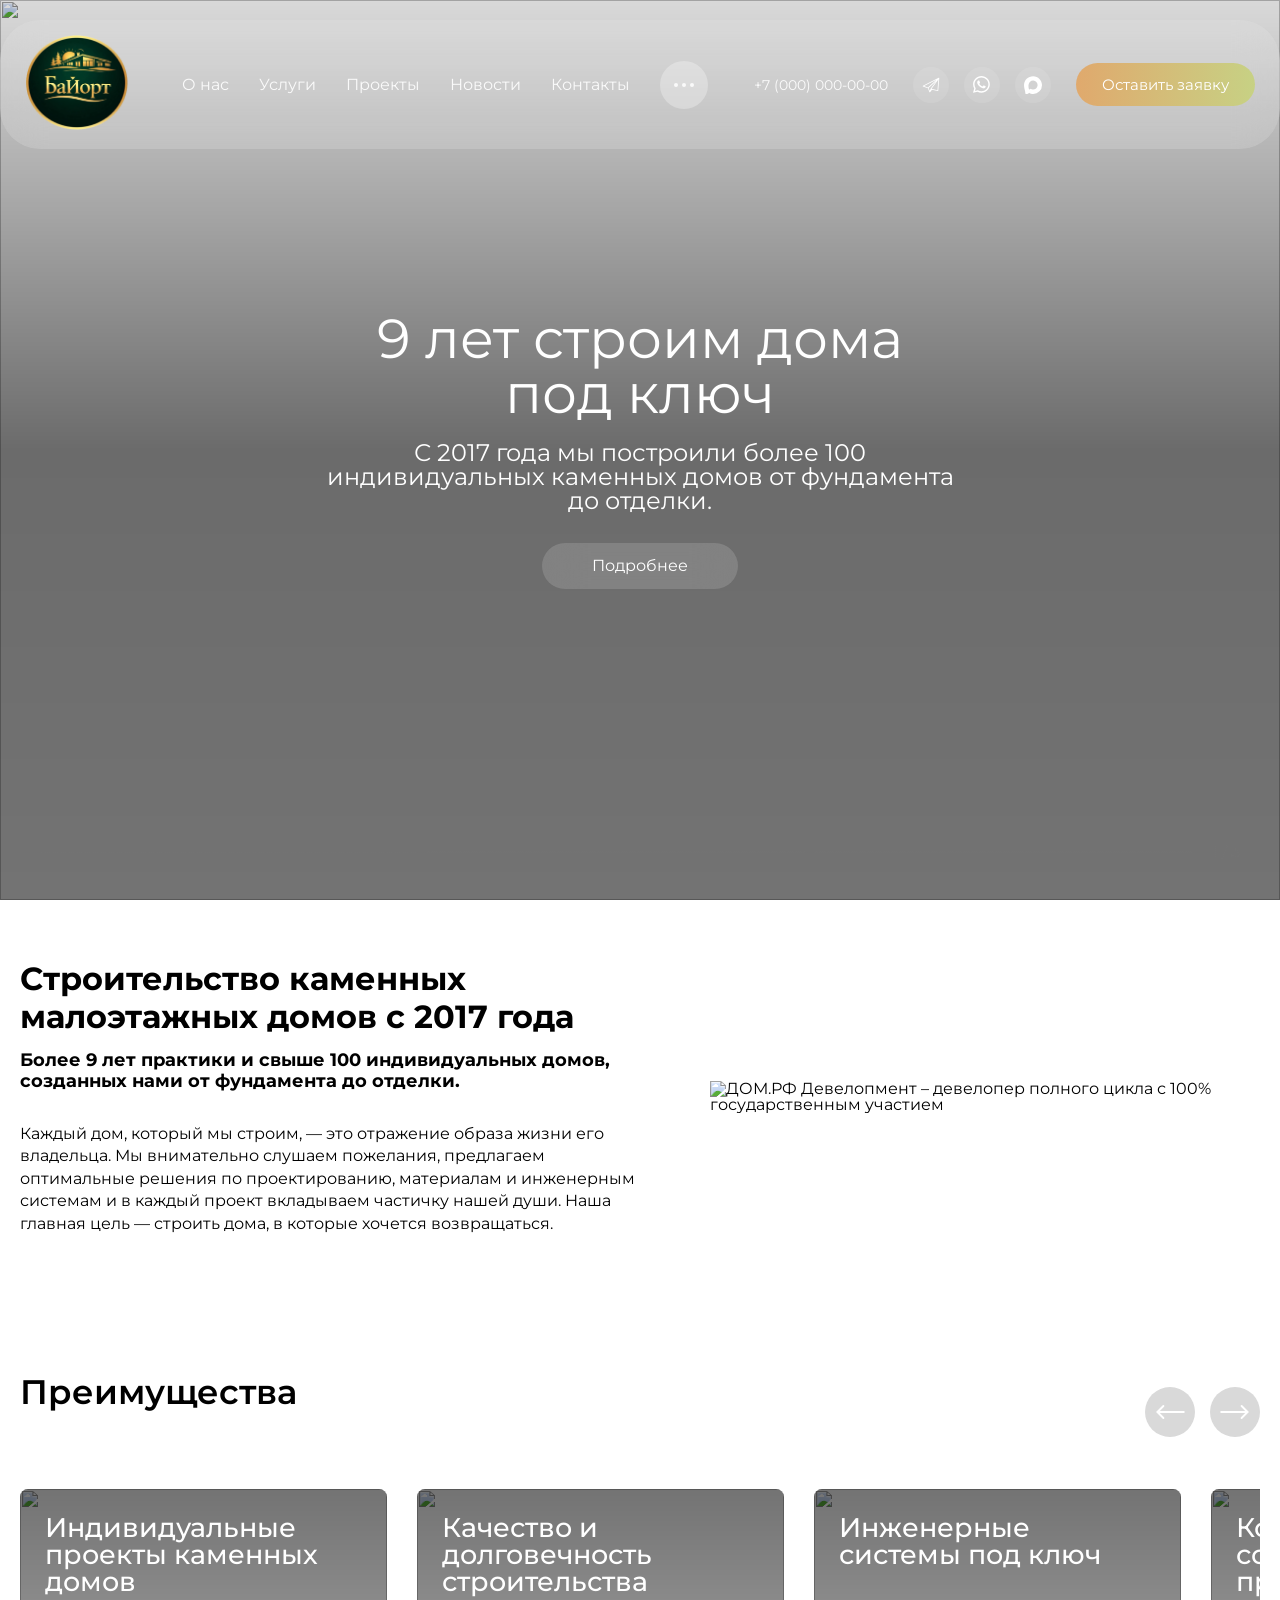
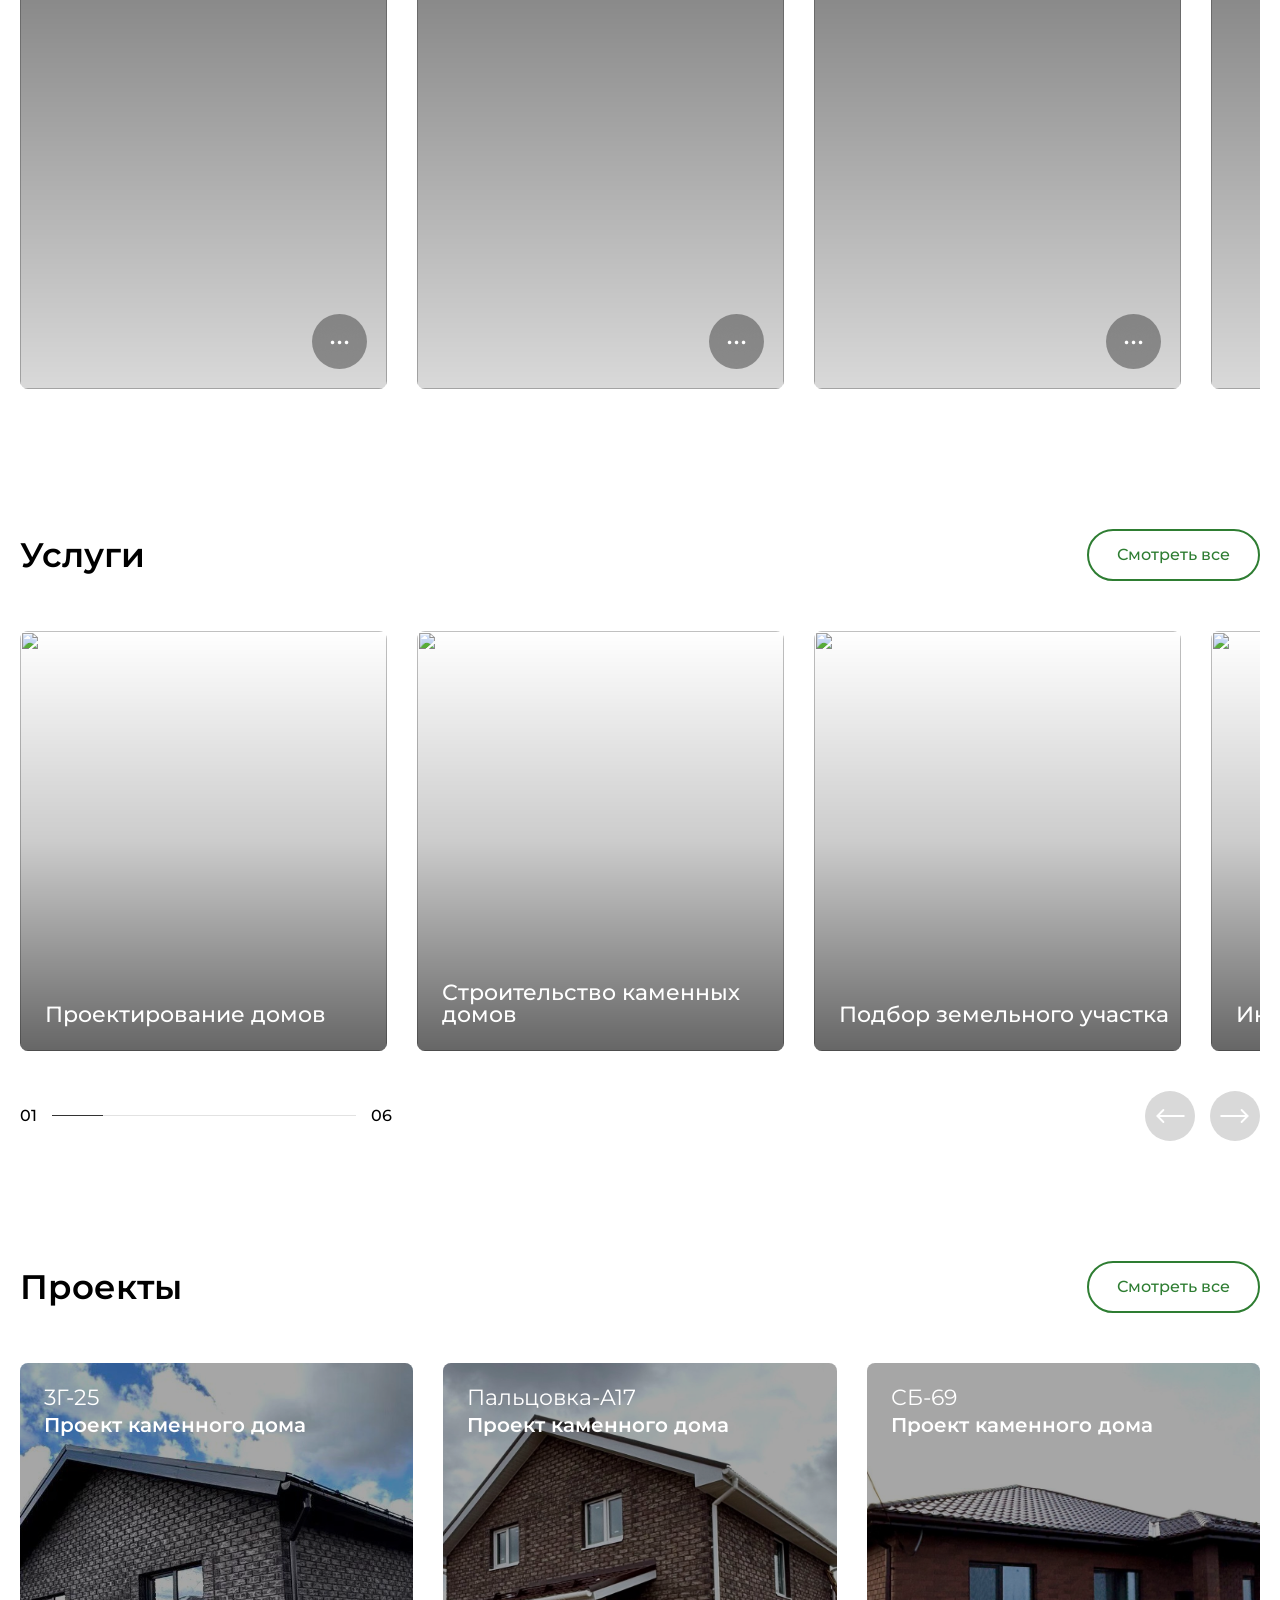
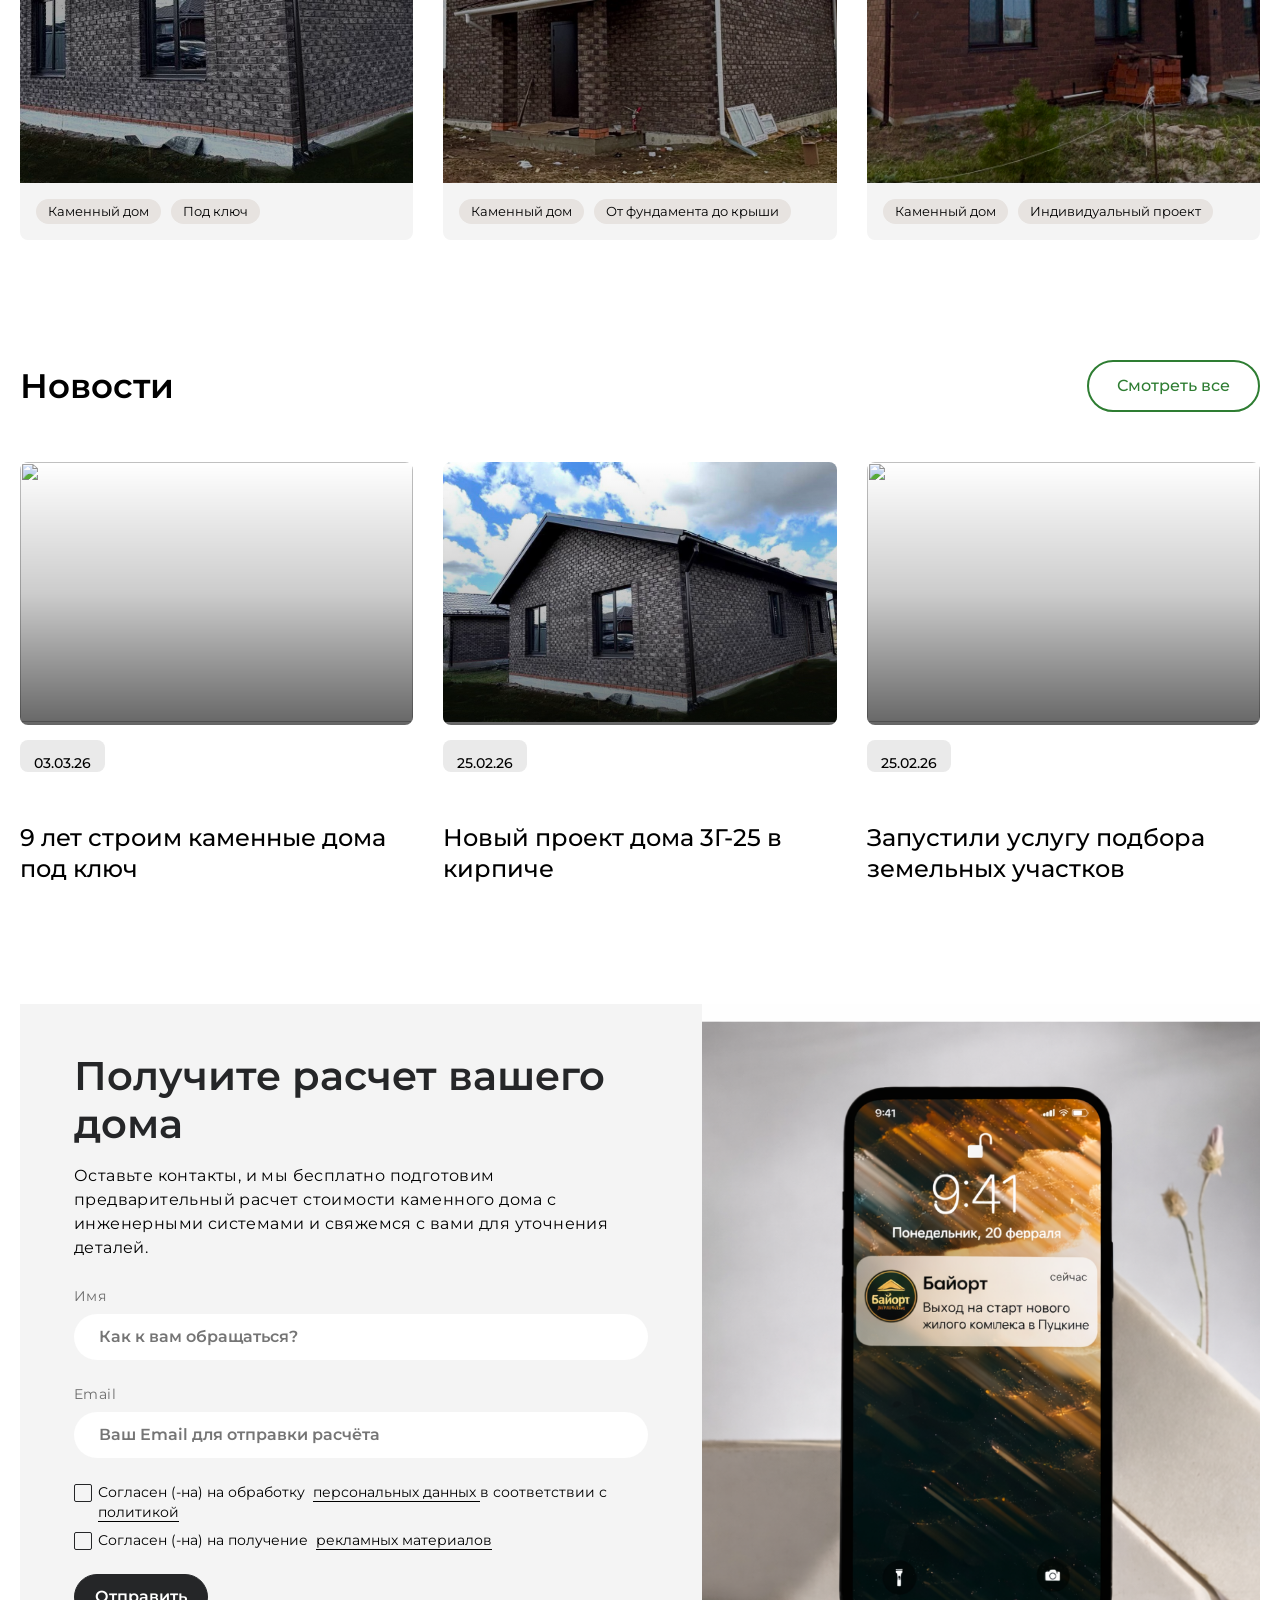
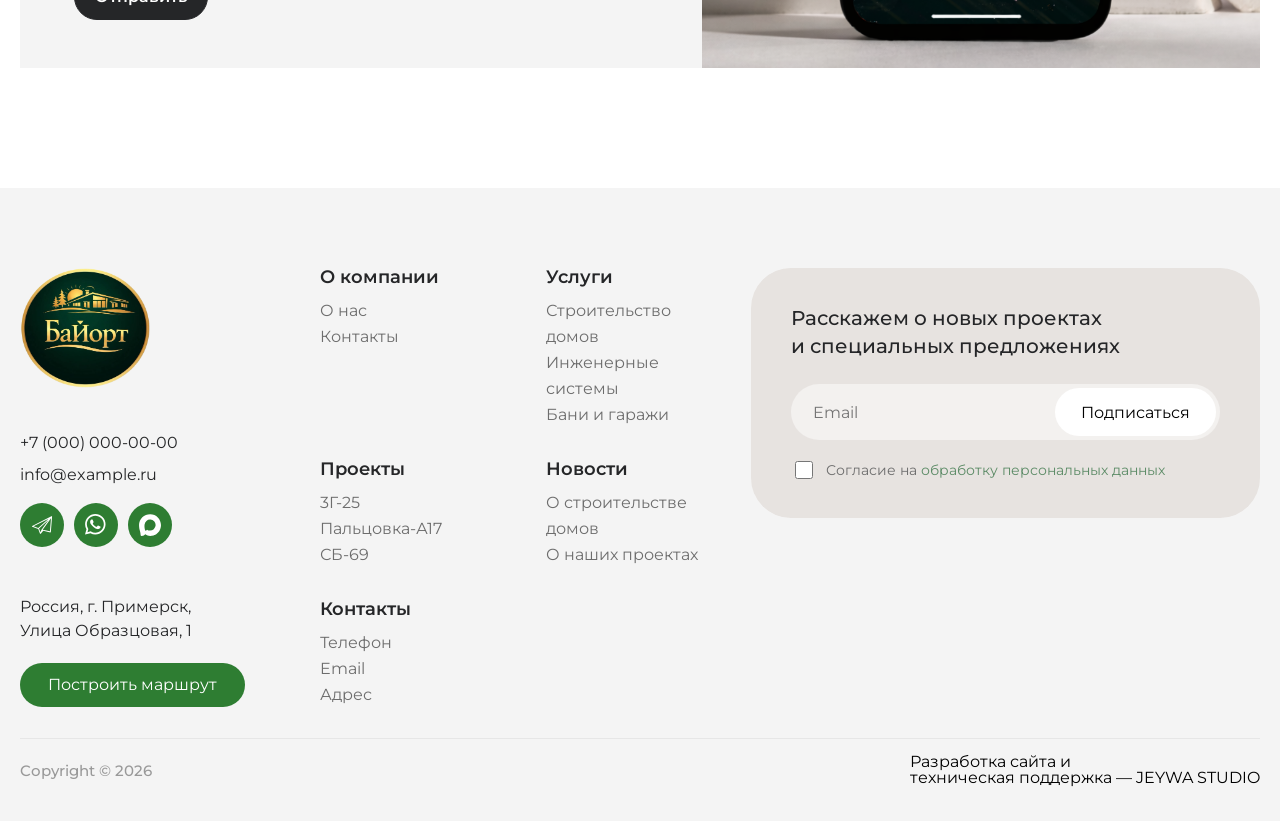
==== commit daad91ad: "new" ====
--- a/index.html
+++ b/index.html
@@ -12,17 +12,71 @@
     <title>Document</title>
   </head>
   <body>
+    <div class="premium-modal" data-modal>
+      <div class="premium-modal__backdrop" data-close-modal></div>
+
+      <div
+        class="premium-modal__dialog"
+        role="dialog"
+        aria-modal="true"
+        aria-labelledby="premiumModalTitle"
+      >
+        <button
+          class="premium-modal__close"
+          type="button"
+          aria-label="Закрыть"
+          data-close-modal
+        >
+          <span></span>
+          <span></span>
+        </button>
+
+        <div class="premium-modal__glow"></div>
+
+        <div class="premium-modal__content">
+          <span class="premium-modal__eyebrow">Премиальное предложение</span>
+
+          <h2 class="premium-modal__title" id="premiumModalTitle">
+            Выберите квартиру вашей мечты
+          </h2>
+
+          <p class="premium-modal__text">
+            Оставьте заявку, и персональный менеджер свяжется с вами, подберёт
+            лучшие варианты и ответит на все вопросы.
+          </p>
+
+          <form class="premium-modal__form">
+            <div class="premium-modal__field">
+              <input type="text" placeholder="Ваше имя" />
+            </div>
+
+            <div class="premium-modal__field">
+              <input type="tel" placeholder="+7 (___) ___-__-__" />
+            </div>
+
+            <div class="premium-modal__actions">
+              <button type="submit" class="premium-modal__submit">
+                Отправить заявку
+              </button>
+            </div>
+          </form>
+        </div>
+      </div>
+    </div>
     <header class="header">
       <div class="nav">
         <div class="logo">
-          <img src="/assests/img/logo2.webp" alt="" />
+          <a href="/">
+            <img src="/assests/img/logo.webp" alt="" />
+          </a>
         </div>
 
         <ul class="menu">
-          <li><a href="">Проекты</a></li>
-          <li><a href="">О квартирах</a></li>
-          <li><a href="">Как купить</a></li>
-          <li><a href="">Сервисы</a></li>
+          <li><a href="/about.html">О нас</a></li>
+          <li><a href="/services.html">Услуги</a></li>
+          <li><a href="/projects.html">Проекты</a></li>
+          <li><a href="/news.html">Новости</a></li>
+          <li><a href="/contact.html">Контакты</a></li>
           <li>
             <svg
               viewBox="0 0 20 4"
@@ -38,7 +92,7 @@
         </ul>
 
         <div class="right">
-          <a href="" class="phone">+7 (495) 172-73-59</a>
+          <a href="tel:+70000000000" class="phone">+7 (000) 000-00-00</a>
 
           <div class="icons">
             <!-- TELEGRAM -->
@@ -114,7 +168,7 @@
             </a>
           </div>
 
-          <button class="btn">Выбрать квартиру</button>
+          <button class="btn" data-open-modal>Оставить заявку</button>
         </div>
       </div>
     </header>
@@ -124,39 +178,48 @@
         <div class="slides">
           <div class="slide active">
             <img
-              src="https://sreda.ru/storage/images/originals/mYGmy0J7oXoN0Q2pcc6AtHh3m3H59w7gkHrIxekQ.jpg"
+              src="https://images.pexels.com/photos/259593/pexels-photo-259593.jpeg?cs=srgb&dl=pexels-pixabay-259593.jpg&fm=jpg"
             />
 
             <div class="content">
-              <h1>Ипотека для всех</h1>
+              <h1>9 лет строим дома под ключ</h1>
               <p>
-                0,1% на год | 5% на 4 года | 8% на 7 лет | 11,9% на весь срок
+                С 2017 года мы построили более 100 индивидуальных каменных домов
+                от фундамента до отделки.
               </p>
-              <a href="" class="btn-hero">Подробнее</a>
+              <a href=""  data-open-modal class="btn-hero">Подробнее</a>
             </div>
           </div>
 
           <div class="slide">
-            <img src="/assests/img/slide.webp" />
+            <img
+              src="https://images.pexels.com/photos/5563473/pexels-photo-5563473.jpeg?cs=srgb&dl=pexels-jonathanborba-5563473.jpg&fm=jpg"
+            />
 
             <div class="content">
-              <h1>Ипотека для всех</h1>
+              <h1>Каменные дома и инженерные системы</h1>
               <p>
-                0,1% на год | 5% на 4 года | 8% на 7 лет | 11,9% на весь срок
+                Проектируем и строим дома из кирпича, керамических блоков,
+                газобетона и других материалов, подключаем электричество,
+                отопление и септик.
               </p>
-              <a href="" class="btn-hero">Подробнее</a>
+              <a href="" data-open-modal class="btn-hero">Подробнее</a>
             </div>
           </div>
 
           <div class="slide">
-            <img src="/assests/img/slide3.webp" />
+            <img
+              src="https://images.pexels.com/photos/7031595/pexels-photo-7031595.jpeg?cs=srgb&dl=pexels-artbovich-7031595.jpg&fm=jpg"
+            />
 
             <div class="content">
-              <h1>Ипотека для всех</h1>
+              <h1>Участок, ипотека и сопровождение</h1>
               <p>
-                0,1% на год | 5% на 4 года | 8% на 7 лет | 11,9% на весь срок
+                Поможем подобрать земельный участок, оформить ипотеку и
+                сопроводим строительство бань, гаражей, монолитных и кровельных
+                работ.
               </p>
-              <a href="" class="btn-hero">Подробнее</a>
+              <a href="" data-open-modal class="btn-hero">Подробнее</a>
             </div>
           </div>
         </div>
@@ -179,25 +242,25 @@
           <div class="counter"><span id="current">1</span> / 3</div>
         </div>
       </section>
-      <section class="index-info">
+      <section class="index-info" id="about">
         <div class="container">
           <div class="index-info__container">
             <h1 class="index-info__title">
-              ДОМ.РФ Девелопмент – девелопер&nbsp;полного цикла с 100%
-              государственным участием
+              Строительство каменных малоэтажных домов с 2017 года
             </h1>
 
             <legend>
-              Компания основана в 2021 году. Входит в группу ДОМ.РФ.
+              Более 9 лет практики и свыше 100 индивидуальных домов, созданных
+              нами от фундамента до отделки.
             </legend>
 
             <div class="index-info__text">
               <p>
-                Девелопер опирается на&nbsp;лучшие практики мировых лидеров
-                и&nbsp;накопленную экспертизу в&nbsp;области развития жилищной
-                сферы в&nbsp;России. Это позволяет компании не&nbsp;только
-                создавать продукт нового уровня, но&nbsp;и&nbsp;задавать тренды
-                в&nbsp;индустрии.
+                Каждый дом, который мы строим, — это отражение образа жизни его
+                владельца. Мы внимательно слушаем пожелания, предлагаем
+                оптимальные решения по проектированию, материалам и инженерным
+                системам и в каждый проект вкладываем частичку нашей души. Наша
+                главная цель — строить дома, в которые хочется возвращаться.
               </p>
             </div>
           </div>
@@ -206,14 +269,14 @@
             <picture class="picture">
               <source
                 srcset="
-                  https://domrfdevelopment.ru/upload/iblock/110/dtr0bky0nx51ww5nhe11ynbq7qolvz2s.webp
+                  https://img.freepik.com/premium-photo/3d-illustration-construction-building-architecture_1276941-76719.jpg
                 "
                 type="image/webp"
               />
 
               <img
                 class="picture-img"
-                src="https://domrfdevelopment.ru/upload/iblock/110/dtr0bky0nx51ww5nhe11ynbq7qolvz2s.webp"
+                src="https://img.freepik.com/premium-photo/3d-illustration-construction-building-architecture_1276941-76719.jpg"
                 alt="ДОМ.РФ Девелопмент – девелопер&nbsp;полного цикла с 100% государственным участием"
                 loading="lazy"
               />
@@ -221,29 +284,68 @@
           </div>
         </div>
       </section>
-      <section class="advantages">
+      <section class="advantages" id="advantages">
         <div class="container">
-          <h2 class="section-title">Преимущества</h2>
+          <div class="advantages-head">
+            <h2 class="section-title">Преимущества</h2>
+
+            <div class="advantages-nav">
+              <div class="advantages-prev">
+                <svg
+                  xmlns="http://www.w3.org/2000/svg"
+                  fill="none"
+                  viewBox="0 0 25 16"
+                  class="ButtonNew_button-new__icon__AEVOl ButtonNew_button-new__icon--arrow-md__XbPDR"
+                >
+                  <path
+                    stroke="currentColor"
+                    stroke-linecap="round"
+                    stroke-width="1.6"
+                    d="M1 8h21M18 3l5 5-5 5"
+                  ></path>
+                </svg>
+              </div>
+
+              <div class="advantages-next">
+                <svg
+                  xmlns="http://www.w3.org/2000/svg"
+                  fill="none"
+                  viewBox="0 0 25 16"
+                  class="ButtonNew_button-new__icon__AEVOl ButtonNew_button-new__icon--arrow-md__XbPDR"
+                >
+                  <path
+                    stroke="currentColor"
+                    stroke-linecap="round"
+                    stroke-width="1.6"
+                    d="M1 8h21M18 3l5 5-5 5"
+                  ></path>
+                </svg>
+              </div>
+            </div>
+          </div>
 
           <div class="swiper advantages-swiper">
             <div class="swiper-wrapper">
               <!-- CARD -->
               <div class="swiper-slide">
                 <div class="card">
-                  <img src="/assests/img/slide.webp" />
-
-                  <h3>Индивидуальная архитектура</h3>
+                  <img
+                    src="https://images.pexels.com/photos/35361412/pexels-photo-35361412.jpeg?cs=srgb&dl=pexels-alef-morais-336305364-35361412.jpg&fm=jpg"
+                  />
+
+                  <h3>Индивидуальные проекты каменных домов</h3>
 
                   <div class="card-overlay">
                     <p>
-                      Ключевой особенностью комплекса стала характерная кладка
-                      из серо-голубого кирпича с деталями белой, золотой и
-                      терракотовой керамики.
-                    </p>
-
-                    <p>
-                      Активная разноэтажность обеспечивает высокую проницаемость
-                      воздуха и света.
+                      Разрабатываем архитектурные решения под ваши задачи и
+                      образ жизни: от компактных коттеджей до просторных
+                      семейных домов.
+                    </p>
+
+                    <p>
+                      Работая с кирпичом, керамическими блоками, газобетоном и
+                      другими материалами, мы подбираем конструктив под участок
+                      и бюджет.
                     </p>
                   </div>
 
@@ -253,11 +355,20 @@
 
               <div class="swiper-slide">
                 <div class="card">
-                  <img src="/assests/img/slide3.webp" />
-                  <h3>Ландшафтный двор</h3>
+                  <img
+                    src="https://images.unsplash.com/photo-1758448756207-54505680d130?fm=jpg&q=60&w=3000&auto=format&fit=crop&ixlib=rb-4.1.0&ixid=M3wxMjA3fDB8MHxwaG90by1wYWdlfHx8fGVufDB8fHx8fA%3D%3D"
+                  />
+                  <h3>Качество и долговечность строительства</h3>
 
                   <div class="card-overlay">
-                    <p>Описание преимущества...</p>
+                    <p>
+                      Строго соблюдаем технологии монолитных и каменных работ:
+                      от фундамента до кровли и отделки.
+                    </p>
+                    <p>
+                      Контролируем каждый этап строительства, чтобы дом
+                      десятилетиями оставался тёплым, надёжным и комфортным.
+                    </p>
                   </div>
 
                   <div class="card-btn">•••</div>
@@ -267,12 +378,20 @@
               <div class="swiper-slide">
                 <div class="card">
                   <img
-                    src="https://sreda.ru/_next/image?url=https%3A%2F%2Fsreda.ru%2Fstorage%2Fimages%2Foriginals%2F6T73GD0vqDV6uKIBXZdof5j1KBhXbof1j7roQpXp.jpg&w=480&q=70"
-                  />
-                  <h3>Стрит-ритейл на первых этажах</h3>
+                    src="https://images.pexels.com/photos/28652349/pexels-photo-28652349.jpeg?cs=srgb&dl=pexels-david-vinicius-562259225-28652349.jpg&fm=jpg"
+                  />
+                  <h3>Инженерные системы под ключ</h3>
 
                   <div class="card-overlay">
-                    <p>Описание преимущества...</p>
+                    <p>
+                      Проектируем и монтируем электричество, отопление и системы
+                      водоотведения с учётом реальной нагрузки и дальнейшей
+                      эксплуатации.
+                    </p>
+                    <p>
+                      Подбираем оборудование и решения, которые обеспечивают
+                      комфорт, энергоэффективность и безопасность дома.
+                    </p>
                   </div>
 
                   <div class="card-btn">•••</div>
@@ -282,78 +401,201 @@
               <div class="swiper-slide">
                 <div class="card">
                   <img
-                    src="https://sreda.ru/_next/image?url=https%3A%2F%2Fsreda.ru%2Fstorage%2Fimages%2Foriginals%2FuoaKL300UgB7QgSfOARjfpvBLerEX0xoK6i9KPRL.jpg&w=480&q=70"
-                  />
-                  <h3>Увеличенная высота потолков</h3>
+                    src="https://images.pexels.com/photos/323776/pexels-photo-323776.jpeg?cs=srgb&dl=pexels-expect-best-79873-323776.jpg&fm=jpg"
+                  />
+                  <h3>Комплексное сопровождение проекта</h3>
 
                   <div class="card-overlay">
-                    <p>Описание преимущества...</p>
+                    <p>
+                      Помогаем с подбором земельного участка, оформлением
+                      ипотеки и подготовкой документов.
+                    </p>
+                    <p>
+                      Строим не только дома, но и бани, гаражи, заборы, отмостки
+                      и площадки под авто — вы получаете готовый к жизни
+                      участок.
+                    </p>
                   </div>
 
                   <div class="card-btn">•••</div>
                 </div>
               </div>
+
+              <div class="swiper-slide">
+                <div class="card">
+                  <img
+                    src="https://images.pexels.com/photos/7031595/pexels-photo-7031595.jpeg?cs=srgb&dl=pexels-artbovich-7031595.jpg&fm=jpg"
+                  />
+                  <h3>Подбор и анализ земельного участка</h3>
+
+                  <div class="card-overlay">
+                    <p>
+                      Оцениваем рельеф, грунты, подъезд, коммуникации и
+                      ограничения по застройке, чтобы дом был безопасным и
+                      удобным.
+                    </p>
+                    <p>
+                      Помогаем выбрать участок, на котором реально реализовать
+                      ваш проект без скрытых сюрпризов и лишних затрат.
+                    </p>
+                  </div>
+
+                  <div class="card-btn">•••</div>
+                </div>
+              </div>
+
+              <div class="swiper-slide">
+                <div class="card">
+                  <img
+                    src="https://images.pexels.com/photos/8134744/pexels-photo-8134744.jpeg?cs=srgb&dl=pexels-artbovich-8134744.jpg&fm=jpg"
+                  />
+                  <h3>Бани, гаражи и малые постройки</h3>
+
+                  <div class="card-overlay">
+                    <p>
+                      Проектируем и строим бани, гаражи, хозблоки, беседки и
+                      другие дополнительные объекты в едином стиле с домом.
+                    </p>
+                    <p>
+                      Формируем продуманную функциональную схему всего участка,
+                      а не только основного здания.
+                    </p>
+                  </div>
+
+                  <div class="card-btn">•••</div>
+                </div>
+              </div>
+
+              <div class="swiper-slide">
+                <div class="card">
+                  <img
+                    src="https://images.pexels.com/photos/13201426/pexels-photo-13201426.jpeg?cs=srgb&dl=pexels-fhstudio-13201426.jpg&fm=jpg"
+                  />
+                  <h3>Ипотечное и юридическое сопровождение</h3>
+
+                  <div class="card-overlay">
+                    <p>
+                      Помогаем подобрать ипотечные программы под ваш бюджет и
+                      этапы строительства, готовим пакет документов.
+                    </p>
+                    <p>
+                      Сопровождаем сделки и оформление, чтобы вы проходили все
+                      этапы максимально спокойно и прозрачно.
+                    </p>
+                  </div>
+
+                  <div class="card-btn">•••</div>
+                </div>
+              </div>
             </div>
           </div>
         </div>
       </section>
-      <section class="services">
+      <section class="services" id="services">
         <div class="container">
           <div class="services-head">
             <h2 class="section-title">Услуги</h2>
 
-            <a href="#" class="services-btn"> Смотреть все </a>
+            <a href="/services.html" class="services-btn"> Смотреть все </a>
           </div>
 
           <div class="swiper services-swiper">
             <div class="swiper-wrapper">
               <div class="swiper-slide">
+                <a href="/servicesinner.html" class="service-card">
+                  <img
+                    src="https://images.pexels.com/photos/35361412/pexels-photo-35361412.jpeg?cs=srgb&dl=pexels-alef-morais-336305364-35361412.jpg&fm=jpg"
+                  />
+
+                  <div class="service-overlay"></div>
+
+                  <h3 class="service-name">Проектирование домов</h3>
+                </a>
+              </div>
+
+              <div class="swiper-slide">
+                <a href="/servicesinner.html" class="service-card">
+                  <img
+                    src="https://images.pexels.com/photos/5563473/pexels-photo-5563473.jpeg?cs=srgb&dl=pexels-jonathanborba-5563473.jpg&fm=jpg"
+                  />
+
+                  <div class="service-overlay"></div>
+
+                  <h3 class="service-name">Строительство каменных домов</h3>
+                </a>
+              </div>
+
+              <div class="swiper-slide">
+                <a href="/servicesinner.html" class="service-card">
+                  <img
+                    src="https://images.pexels.com/photos/7031595/pexels-photo-7031595.jpeg?cs=srgb&dl=pexels-artbovich-7031595.jpg&fm=jpg"
+                  />
+
+                  <div class="service-overlay"></div>
+
+                  <h3 class="service-name">Подбор земельного участка</h3>
+                </a>
+              </div>
+
+              <div class="swiper-slide">
+                <a href="/servicesinner.html" class="service-card">
+                  <img
+                    src="https://images.pexels.com/photos/28652349/pexels-photo-28652349.jpeg?cs=srgb&dl=pexels-david-vinicius-562259225-28652349.jpg&fm=jpg"
+                  />
+
+                  <div class="service-overlay"></div>
+
+                  <h3 class="service-name">Инженерные системы</h3>
+                </a>
+              </div>
+
+              <div class="swiper-slide">
+                <a href="/servicesinner.html" class="service-card">
+                  <img
+                    src="https://images.pexels.com/photos/13201426/pexels-photo-13201426.jpeg?cs=srgb&dl=pexels-fhstudio-13201426.jpg&fm=jpg"
+                  />
+
+                  <div class="service-overlay"></div>
+
+                  <h3 class="service-name">Ипотека и сопровождение</h3>
+                </a>
+              </div>
+
+              <div class="swiper-slide">
+                <a href="/servicesinner.html" class="service-card">
+                  <img
+                    src="https://images.pexels.com/photos/8134744/pexels-photo-8134744.jpeg?cs=srgb&dl=pexels-artbovich-8134744.jpg&fm=jpg"
+                  />
+
+                  <div class="service-overlay"></div>
+
+                  <h3 class="service-name">Бани и гаражи</h3>
+                </a>
+              </div>
+
+              <a href="/servicesinner.html" class="swiper-slide">
                 <div class="service-card">
                   <img
-                    src="/assests/img/CiOcGpRSN1V35ogyui3MHt8o17CxhFaLyD1LdDao.webp"
+                    src="https://images.pexels.com/photos/31737842/pexels-photo-31737842.jpeg?cs=srgb&dl=pexels-dropshado-31737842.jpg&fm=jpg"
                   />
 
                   <div class="service-overlay"></div>
 
-                  <h3 class="service-name">Архитектура</h3>
-                </div>
-              </div>
-
-              <div class="swiper-slide">
+                  <h3 class="service-name">Кровельные работы</h3>
+                </div>
+              </a>
+
+              <a href="/servicesinner.html" class="swiper-slide">
                 <div class="service-card">
                   <img
-                    src="/assests/img/tc2hhSq4Nv7LW5JncqGfHgRCtiCqV568CNwLczUT.webp"
+                    src="https://images.pexels.com/photos/323776/pexels-photo-323776.jpeg?cs=srgb&dl=pexels-expect-best-79873-323776.jpg&fm=jpg"
                   />
 
                   <div class="service-overlay"></div>
 
-                  <h3 class="service-name">Благоустройство</h3>
-                </div>
-              </div>
-
-              <div class="swiper-slide">
-                <div class="service-card">
-                  <img
-                    src="/assests/img/oAEsJbkH5Teoz3ifuurKOTvvgZZfc4zPATAweGRe.webp"
-                  />
-
-                  <div class="service-overlay"></div>
-
-                  <h3 class="service-name">Интерьеры</h3>
-                </div>
-              </div>
-
-              <div class="swiper-slide">
-                <div class="service-card">
-                  <img
-                    src="/assests/img/ZrwLxPISNajUcCOHZX0KAiwMTlXThwVRrldY5vRd.webp"
-                  />
-
-                  <div class="service-overlay"></div>
-
-                  <h3 class="service-name">Паркинг</h3>
-                </div>
-              </div>
+                  <h3 class="service-name">Монолитные работы</h3>
+                </div>
+              </a>
             </div>
             <div class="gallery-footer">
               <div class="gallery-pagination">
@@ -407,30 +649,29 @@
         <div class="container">
           <div class="services-head">
             <h2 class="section-title">Проекты</h2>
-            <a href="#" class="services-btn">Смотреть все</a>
+            <a href="/projects.html" class="services-btn">Смотреть все</a>
           </div>
 
           <div class="swiper projects-swiper">
             <div class="swiper-wrapper">
               <!-- CARD -->
               <div class="swiper-slide">
-                <a class="project-card">
+                <a href="/projectsinner.html" class="project-card">
                   <div
                     class="project-bg"
-                    style="background-image: url(/assests/img/slide3.webp)"
+                    style="background-image: url(/assests/img/ЗГ-25.jpg)"
                   >
                     <div class="project-overlay"></div>
 
                     <div class="project-content">
-                      <h3>Студия, 24.4 м²</h3>
-                      <p class="price">18 112 120 ₽</p>
-                      <p class="price-m2">742 300 ₽/м²</p>
+                      <h3>3Г-25</h3>
+                      <p class="price">Проект каменного дома</p>
                     </div>
                   </div>
 
                   <div class="project-tags">
-                    <span>Без отделки</span>
-                    <span>Окна в пол</span>
+                    <span>Каменный дом</span>
+                    <span>Под ключ</span>
                   </div>
                 </a>
               </div>
@@ -440,21 +681,20 @@
                   <div
                     class="project-bg"
                     style="
-                      background-image: url(/assests/img/oAEsJbkH5Teoz3ifuurKOTvvgZZfc4zPATAweGRe.webp);
+                      background-image: url(/assests/img/Пальцовка-А17.jpg);
                     "
                   >
                     <div class="project-overlay"></div>
 
                     <div class="project-content">
-                      <h3>Студия, 25.12 м²</h3>
-                      <p class="price">17 240 408 ₽</p>
-                      <p class="price-m2">686 322 ₽/м²</p>
+                      <h3>Пальцовка-A17</h3>
+                      <p class="price">Проект каменного дома</p>
                     </div>
                   </div>
 
                   <div class="project-tags">
-                    <span>Окна в пол</span>
-                    <span>Конвекторы</span>
+                    <span>Каменный дом</span>
+                    <span>От фундамента до крыши</span>
                   </div>
                 </a>
               </div>
@@ -463,22 +703,19 @@
                 <a class="project-card">
                   <div
                     class="project-bg"
-                    style="
-                      background-image: url(/assests/img/ZrwLxPISNajUcCOHZX0KAiwMTlXThwVRrldY5vRd.webp);
-                    "
+                    style="background-image: url(/assests/img/СБ-69.jpg)"
                   >
                     <div class="project-overlay"></div>
 
                     <div class="project-content">
-                      <h3>Студия, 23.5 м²</h3>
-                      <p class="price">18 613 504 ₽</p>
-                      <p class="price-m2">792 064 ₽/м²</p>
+                      <h3>СБ-69</h3>
+                      <p class="price">Проект каменного дома</p>
                     </div>
                   </div>
 
                   <div class="project-tags">
-                    <span>Без отделки</span>
-                    <span>Французский балкон</span>
+                    <span>Каменный дом</span>
+                    <span>Индивидуальный проект</span>
                   </div>
                 </a>
               </div>
@@ -486,21 +723,23 @@
           </div>
         </div>
       </section>
-      <section class="news">
+      <section class="news" id="articles">
         <div class="container">
           <div class="services-head">
             <h2 class="section-title">Новости</h2>
 
-            <a href="#" class="services-btn">Смотреть все</a>
+            <a href="/news.html" class="services-btn">Смотреть все</a>
           </div>
 
           <div class="swiper news-swiper">
             <div class="swiper-wrapper">
               <!-- CARD -->
               <div class="swiper-slide">
-                <a href="#" class="news-card">
+                <a href="/newsinner.html" class="news-card">
                   <div class="news-image">
-                    <img src="/assests/img/slide3.webp" />
+                    <img
+                      src="https://images.pexels.com/photos/5563473/pexels-photo-5563473.jpeg?cs=srgb&dl=pexels-jonathanborba-5563473.jpg&fm=jpg"
+                    />
 
                     <div class="news-overlay"></div>
                   </div>
@@ -509,16 +748,16 @@
                     <div class="news-date">03.03.26</div>
 
                     <h3 class="news-name">
-                      Трейд-ин новый инструмент для покупки
+                      9 лет строим каменные дома под ключ
                     </h3>
                   </div>
                 </a>
               </div>
 
               <div class="swiper-slide">
-                <a href="#" class="news-card">
+                <a href="/newsinner.html" class="news-card">
                   <div class="news-image">
-                    <img src="/assests/img/slide.webp" />
+                    <img src="/assests/img/ЗГ-25.jpg" />
 
                     <div class="news-overlay"></div>
                   </div>
@@ -526,16 +765,16 @@
                   <div class="news-content">
                     <div class="news-date">25.02.26</div>
 
-                    <h3 class="news-name">Рассрочка 100 тыс руб. в месяц</h3>
-                  </div>
-                </a>
-              </div>
-
-              <div class="swiper-slide">
-                <a href="#" class="news-card">
+                    <h3 class="news-name">Новый проект дома 3Г-25 в кирпиче</h3>
+                  </div>
+                </a>
+              </div>
+
+              <div class="swiper-slide">
+                <a href="/newsinner.html" class="news-card">
                   <div class="news-image">
                     <img
-                      src="/assests/img/oAEsJbkH5Teoz3ifuurKOTvvgZZfc4zPATAweGRe.webp"
+                      src="https://images.pexels.com/photos/7031595/pexels-photo-7031595.jpeg?cs=srgb&dl=pexels-artbovich-7031595.jpg&fm=jpg"
                     />
 
                     <div class="news-overlay"></div>
@@ -544,7 +783,9 @@
                   <div class="news-content">
                     <div class="news-date">25.02.26</div>
 
-                    <h3 class="news-name">Выгода 9%</h3>
+                    <h3 class="news-name">
+                      Запустили услугу подбора земельных участков
+                    </h3>
                   </div>
                 </a>
               </div>
@@ -555,11 +796,12 @@
       <section class="subscribe-our-mailing static-form">
         <div class="container">
           <form>
-            <h3 class="h1-semibold">Подпишитесь на&nbsp;рассылку</h3>
+            <h3 class="h1-semibold">Получите расчет вашего дома</h3>
 
             <legend class="subscribe-our-mailing__sub">
-              Мы будем держать вас в курсе лучших предложений и стартов продаж
-              новых объектов недвижимости
+              Оставьте контакты, и мы бесплатно подготовим предварительный
+              расчет стоимости каменного дома с инженерными системами и свяжемся
+              с вами для уточнения деталей.
             </legend>
 
             <div class="inputs">
@@ -583,7 +825,7 @@
                 <input
                   type="email"
                   aria-label="Контактный Email"
-                  placeholder="Контактный Email"
+                  placeholder="Ваш Email для отправки расчёта"
                   value=""
                   class=""
                 />
@@ -636,13 +878,13 @@
 
             <div class="smartcaptcha-container"></div>
 
-            <button class="dom-black-button" type="submit">Подписаться</button>
+            <button class="dom-black-button" type="submit">Отправить</button>
           </form>
 
           <picture>
-            <source srcset="/assests/img/flat-form-bg.webp" type="image/webp" />
-
-            <img src="/assests/img/flat-form-bg.webp" alt="Подписаться" />
+            <source srcset="/assests/img/mockup22.png" type="image/webp" />
+
+            <img src="/assests/img/ctc.webp" alt="Подписаться" />
           </picture>
         </div>
       </section>
@@ -653,12 +895,12 @@
           <!-- LEFT -->
 
           <div class="footer-left">
-            <img src="/assests/img/logo2.webp" class="footer-logo" />
+            <img src="/assests/img/logo.webp" class="footer-logo" />
 
             <div class="footer-contact">
-              <a href="tel:+74951265325"> +7 (495) 126-53-25 </a>
-
-              <a href="mailto:info@sreda.ru"> info@sreda.ru </a>
+              <a href="tel:+70000000000"> +7 (000) 000-00-00 </a>
+
+              <a href="mailto:info@example.ru"> info@example.ru </a>
 
               <div class="footer-social">
                 <a href="#">
@@ -731,8 +973,8 @@
             </div>
 
             <div class="footer-address">
-              Россия, г. Москва,<br />
-              Павелецкая площадь, 3
+              Россия, г. Примерск,<br />
+              Улица Образцовая, 1
             </div>
 
             <a class="footer-route-btn"> Построить маршрут </a>
@@ -742,45 +984,36 @@
 
           <div class="footer-links">
             <div class="footer-col">
-              <h4>Недвижимость</h4>
-              <a>Квартиры</a>
-              <a>Динамика строительства</a>
+              <h4>О компании</h4>
+              <a href="/about.html">О нас</a>
+              <a href="/contact.html">Контакты</a>
             </div>
 
             <div class="footer-col">
-              <h4>Преимущества</h4>
-              <a>Сервисы</a>
-              <a>О квартирах</a>
-              <a>О компании</a>
+              <h4>Услуги</h4>
+              <a href="/services.html">Строительство домов</a>
+              <a href="/services.html">Инженерные системы</a>
+              <a href="/services.html">Бани и гаражи</a>
             </div>
 
             <div class="footer-col">
               <h4>Проекты</h4>
-              <a>Среда на Кутузовском</a>
-              <a>Среда на Лобачевского</a>
+              <a href="/projects.html">3Г-25</a>
+              <a href="/projects.html">Пальцовка-А17</a>
+              <a href="/projects.html">СБ-69</a>
             </div>
 
             <div class="footer-col">
-              <h4>Как купить</h4>
-              <a>Ипотека</a>
-              <a>Рассрочка</a>
-              <a>100% оплата</a>
-              <a>Трейд-ин</a>
+              <h4>Новости</h4>
+              <a href="/news.html">О строительстве домов</a>
+              <a href="/news.html">О наших проектах</a>
             </div>
 
             <div class="footer-col">
-              <h4>Компания</h4>
-              <a>Новости</a>
-              <a>Документы</a>
-              <a>Контакты</a>
-              <a>Политика обработки персональных данных</a>
-            </div>
-
-            <div class="footer-col">
-              <h4>Страхование</h4>
-              <a>Страхование жизни</a>
-              <a>Страхование имущества</a>
-              <a>Продление страхового полиса</a>
+              <h4>Контакты</h4>
+              <a href="tel:+70000000000">Телефон</a>
+              <a href="mailto:info@example.ru">Email</a>
+              <a href="">Адрес</a>
             </div>
           </div>
 
--- a/assests/css/style.css
+++ b/assests/css/style.css
@@ -53,7 +53,7 @@
 
 /* ICON COLORS */
 
-.header.scrolled .icons a {
+.header.scrolled .icons a, .contacts-inner .icons a {
   background: var(--green);
 }
 
@@ -92,9 +92,8 @@
   width: 110px;
 }
 .logo img {
-  width: 100%;
-  height: 80px;
   object-fit: contain;
+  height: 95px;
   /* filter: brightness(0) invert(1); */
 }
 
@@ -188,6 +187,7 @@
   color: white;
   font-size: 15px;
   cursor: pointer;
+  width: fit-content;
 }
 .container {
   max-width: 1400px;
@@ -219,6 +219,21 @@
   object-fit: cover;
 }
 
+/* overlay for better text readability */
+
+.slide::before {
+  content: "";
+  position: absolute;
+  inset: 0;
+  background: linear-gradient(
+    to top,
+    rgba(0, 0, 0, 0.55),
+    rgba(0, 0, 0, 0.58),
+    rgba(0, 0, 0, 0.15)
+  );
+  z-index: 1;
+}
+
 /* content */
 
 .content {
@@ -228,10 +243,11 @@
   transform: translate(-50%, -50%);
   color: white;
   text-align: center;
+  z-index: 2;
 }
 
 .content h1 {
-  font-size: 64px;
+  font-size: 55px;
   margin-bottom: 20px;
 }
 
@@ -314,10 +330,10 @@
   margin-bottom: 30px;
 }
 .index-info__text {
-  line-height: 1.2;
+  line-height: 1.4;
 }
 .index-info__pic {
-  max-width: 520px;
+  max-width: 550px;
 }
 .index-info__pic img {
   width: 100%;
@@ -325,7 +341,7 @@
   height: 100%;
 }
 .index-info__container {
-  max-width: 55%;
+  max-width: 50%;
 }
 .advantages {
   padding: 80px 0;
@@ -333,6 +349,47 @@
 
 .advantages-swiper {
   overflow: hidden;
+}
+
+.advantages-head {
+  display: flex;
+  justify-content: space-between;
+  align-items: center;
+  margin-bottom: 40px;
+}
+
+.advantages-nav {
+  display: flex;
+  gap: 15px;
+}
+
+.advantages-nav svg {
+  width: 30px;
+  height: 30px;
+}
+
+.advantages-prev,
+.advantages-next {
+  width: 50px;
+  height: 50px;
+  border-radius: 50%;
+  background: #d9d9d9;
+  display: flex;
+  align-items: center;
+  justify-content: center;
+  cursor: pointer;
+  font-size: 25px;
+  transition: 0.3s;
+  color: #fff;
+}
+
+.advantages-prev:hover,
+.advantages-next:hover {
+  background: #bbb;
+}
+
+.advantages-prev svg {
+  transform: rotate(-180deg);
 }
 
 .card {
@@ -346,6 +403,21 @@
   width: 100%;
   height: 100%;
   object-fit: cover;
+}
+
+/* base overlay for readability */
+
+.card::before {
+  content: "";
+  position: absolute;
+  inset: 0;
+  background: linear-gradient(
+    to bottom,
+    rgba(0, 0, 0, 0.55),
+    rgba(0, 0, 0, 0.35),
+    rgba(0, 0, 0, 0.15)
+  );
+  z-index: 1;
 }
 
 /* title */
@@ -358,7 +430,7 @@
   font-weight: 500;
   color: white;
   font-size: 27px;
-  z-index: 3;
+  z-index: 2;
 }
 
 .card-btn {
@@ -446,6 +518,7 @@
 
 .service-card {
   position: relative;
+  display: flex;
   height: 420px;
   border-radius: var(--br);
   overflow: hidden;
@@ -1090,3 +1163,863 @@
   border-radius: 16px;
   font-size: 13px;
 }
+.page-hero{
+position:relative;
+height:480px;
+background-image:url("https://domrfdevelopment.ru/upload/iblock/ce3/2ip5guc2qkyq8dmg4r7l9o2m73dxje0l.webp");
+background-size:cover;
+background-position:center;
+display:flex;
+align-items:center;
+color:#fff;
+}
+
+/* overlay */
+
+.page-overlay{
+position:absolute;
+inset:0;
+background:rgba(0,0,0,0.35);
+}
+
+/* content */
+
+.page-hero .container{
+position:relative;
+z-index:2;
+padding-top: 130px;
+margin: inherit;
+}
+
+/* breadcrumb */
+
+.breadcrumb{
+display:flex;
+gap:10px;
+font-size:16px;
+margin-bottom:20px;
+}
+
+.breadcrumb a{
+color:#fff;
+text-decoration:none;
+opacity:.8;
+}
+
+.breadcrumb span{
+opacity:.8;
+}
+
+.breadcrumb .active{
+opacity:1;
+}
+
+/* title */
+
+.page-title{
+font-size:48px;
+font-weight:600;
+}
+.about-texts p{
+  font-size: 25px;
+  font-weight: 500;
+  line-height: 1.2;
+  color: #000;
+  max-width: 800px;
+}
+hr{
+  opacity: .3;
+}
+
+.landscape-top{
+display:grid;
+grid-template-columns:400px 550px;
+gap:40px;
+margin-bottom:40px;
+align-items: stretch
+}
+
+.landscape-title{
+font-size:25px;
+line-height:1.2;
+font-weight:500;
+max-width:400px;
+}
+
+.landscape-text{
+font-size:14px;
+line-height:26px;
+color:#444;
+}
+
+.landscape-image img{
+width:100%;
+display:block;
+height: 500px;
+object-fit: cover;
+border-radius: var(--br);
+}
+
+.about-title{
+font-size:45px;
+line-height:64px;
+font-weight:500;
+margin-bottom:50px;
+max-width:680px;
+}
+
+.about-grid{
+display:grid;
+grid-template-columns:1.2fr 1fr;
+gap:120px;
+align-items:start;
+}
+
+.about-image img{
+width:100%;
+object-fit: cover;
+display:block;
+height: 760px;
+border-radius: var(--br);
+}
+
+.about-content{
+display:flex;
+flex-direction:column;
+gap:35px;
+}
+
+.about-item h3{
+font-size:28px;
+margin-bottom:15px;
+}
+
+.about-item p{
+font-size:15px;
+line-height:1.3;
+color:#444;
+max-width:460px;
+}
+
+.about-values .btn, .excursion .btn{
+margin-top:20px;
+display:inline-block;
+background:var(--green);
+color:#fff;
+padding:16px 32px;
+border-radius:30px;
+text-decoration:none;
+border: 2px solid var(--green);
+font-size:16px;
+transition: .3s ease;
+}
+.about-values .btn:hover, .excursion .btn:hover{
+  background: #fff;
+  color: var(--green) !important;
+}
+.news-grid{
+  display: grid;
+  grid-template-columns: repeat(3, 1fr);
+  gap: 30px;
+}
+
+.news-back{
+display:inline-block;
+margin-bottom:20px;
+color:#777;
+text-decoration:none;
+font-size:14px;
+}
+
+.news-title{
+font-size:45px;
+line-height:1.3;
+font-weight:500;
+margin-bottom:20px;
+max-width:700px;
+}
+
+.news-date{
+display:inline-block;
+background:#eaeaea;
+padding:8px 14px;
+border-radius:8px;
+font-size:14px;
+margin-bottom:50px;
+}
+
+.newsinner-grid{
+display:grid;
+grid-template-columns:1fr 1fr;
+gap:80px;
+align-items:start;
+}
+
+.news-content{
+max-width:560px;
+font-size:18px;
+line-height:30px;
+color:#333;
+}
+
+.news-content p{
+margin-bottom:24px;
+}
+
+.news-content ul{
+margin:20px 0;
+padding-left:20px;
+}
+
+.news-content li{
+margin-bottom:10px;
+}
+
+.news-sub{
+font-weight:500;
+margin-top:20px;
+}
+
+.newsinner-image img{
+width:100%;
+height: 100%;
+object-fit: cover;
+display:block;
+border-radius: var(--br);
+}
+ul li{
+  list-style: disc;
+}
+header ul li{
+  list-style: none;
+}
+
+.contacts-grid{
+display:grid;
+grid-template-columns:30% 1fr;
+gap:20px;
+align-items:start;
+}
+
+/* TITLE */
+
+.contacts-title{
+font-size:56px;
+font-weight:500;
+margin-bottom:40px;
+}
+
+/* BLOCKS */
+
+.contact-block{
+margin-bottom:28px;
+}
+
+.contact-block span{
+display:block;
+font-size:14px;
+color:#8a8a8a;
+margin-bottom:6px;
+}
+
+.contact-block p{
+font-size:18px;
+margin:0;
+}
+
+/* BUTTON */
+
+.route-btn{
+display:inline-block;
+margin-top:20px;
+padding:14px 40px;
+border-radius:30px;
+background:#e5e1df;
+text-decoration:none;
+color:#333;
+font-size:16px;
+}
+
+.map{
+  width: 100%;
+  height: 550px;
+  border-radius: var(--br);
+}
+#map{
+  height: 550px;
+  border-radius: var(--br);
+}
+.contacts-icons{
+  display: flex;
+  flex-direction: column;
+  gap: 20px;
+}
+.contacts-inner .services-btn{
+  width: fit-content;
+}
+.contacts-inner .icons a:hover{
+  background: var(--green);
+}
+
+.excursion-image{
+margin-bottom:40px;
+}
+
+.excursion-image img{
+width:100%;
+height: 320px;
+object-fit: cover;
+display:block;
+border-radius: var(--br);
+}
+
+.excursion-content{
+display:grid;
+grid-template-columns:200px 1fr auto;
+align-items:flex-start;
+gap:40px;
+}
+
+/* title */
+
+.excursion-title{
+font-size:26px;
+font-weight:500;
+}
+.contact-btn{
+  color: #fff !important;
+}
+
+/* text */
+
+.excursion-text{
+font-size:18px;
+line-height:1.3;
+max-width:700px;
+color:#333;
+}
+
+.projects-grid, .services-grid{
+display:grid;
+grid-template-columns: repeat(3, 1fr);
+gap:30px;
+}
+
+html,
+body {
+  overflow-x: hidden;
+}
+
+
+.static-text li::marker {
+  color: var(--green);
+}
+.static-text li::marker {
+  color: var(--green);
+}
+
+
+:is(footer, .contact_wrapper) .socialContainer {
+  border-radius: 12px;
+}
+
+.Tabs_button__F1b7d:focus-visible {
+  color: #121214;
+}
+
+.Tabs_button__F1b7d:focus-visible .Tabs_wrapper__2b_4x > :first-child {
+  color: #4f4e57;
+  background-color: #dae3e3;
+}
+
+.Tabs_button__F1b7d:focus-visible .Tabs_wrapper__2b_4x > :nth-child(2) {
+  color: var(--color-green);
+  background-color: #eaedf6;
+}
+
+@supports not selector(:focus-visible) {
+}
+
+.switch:has(.circle:checked) {
+  background: var(--color-offwhite);
+}
+
+.switch:has(.circle:checked) > .sun {
+  opacity: 1;
+}
+
+.switch:has(.circle:checked) > .moon {
+  opacity: 0;
+}
+.mapboxgl-ctrl button:not(:disabled):hover {
+  background-color: rgb(0 0 0/5%);
+}
+
+.mapboxgl-ctrl-group button:focus:focus-visible {
+  box-shadow: 0 0 2px 2px #0096ff;
+}
+
+.mapboxgl-ctrl-group button:focus:not(:focus-visible) {
+  box-shadow: none;
+}
+
+.mapboxgl-ctrl button:not(:disabled):hover {
+  background-color: rgb(0 0 0/5%);
+}
+
+.mapboxgl-ctrl-group button:focus:focus-visible {
+  box-shadow: 0 0 2px 2px #0096ff;
+}
+
+.mapboxgl-ctrl-group button:focus:not(:focus-visible) {
+  box-shadow: none;
+}
+/* Right Card - Contact Center */
+
+.text-styles ul li::marker {
+  color: #92b33d;
+}
+
+.page-catalog2-main-list-item-ava-list:focus-visible {
+  outline: none;
+}
+
+.quote-form-submit:hover:not(:disabled) svg {
+  transform: translateX(4px);
+}
+
+.mapboxgl-ctrl button:not(:disabled):hover {
+  background-color: rgb(0 0 0/5%);
+}
+
+.mapboxgl-ctrl-group button:focus:focus-visible {
+  box-shadow: 0 0 2px 2px #0096ff;
+}
+
+.mapboxgl-ctrl-group button:focus:not(:focus-visible) {
+  box-shadow: none;
+}
+
+.phone-input:has(input:focus) {
+  border-color: #006525;
+}
+.news-detail {
+  padding: 60px 0;
+  position: relative;
+}
+
+.news-detail__container {
+  display: grid;
+  grid-template-columns: 1fr 460px;
+  gap: 60px;
+}
+
+/* TITLE */
+
+.news-detail__title {
+  font-size: 32px;
+  font-weight: bold;
+  margin-bottom: 24px;
+}
+.news-detail__content-area.servicesinner {
+  border-top: 1px solid #e6e6e6;
+  padding-top: 40px;
+}
+/* CONTENT */
+
+.news-detail__content-area {
+  display: flex;
+  flex-direction: column;
+  gap: 20px;
+}
+
+.news-detail__content-area p {
+  font-size: 16px;
+  line-height: 24px;
+}
+
+/* BUTTON */
+
+.news-detail__btn {
+  display: inline-block;
+  background: var(--green);
+  color: #fff;
+  padding: 14px 32px;
+  border-radius: 40px;
+  font-weight: 600;
+  text-decoration: none;
+  width: fit-content;
+  border: 2px solid var(--green);
+  transition: 0.4s ease;
+}
+.news-detail__btn:hover {
+  background-color: #fff;
+  color: var(--green);
+}
+/* IMAGE */
+
+/* NAVIGATION */
+
+.news-navigation {
+  border-top: 1px solid #e6e6e6;
+  display: flex;
+  justify-content: space-between;
+  padding-top: 20px;
+  margin-top: 40px;
+}
+
+.news-navigation__container {
+  display: flex;
+  flex-direction: column;
+}
+.news-navigation__container p {
+  font-size: 12px;
+  opacity: 0.7;
+}
+.news-navigation__link {
+  font-weight: 500;
+  margin-bottom: 10px;
+}
+
+.news-navigation__link_right {
+  text-align: right;
+}
+
+/* SUBSCRIBE */
+
+.news-subscribe {
+  background: #f4f4f4;
+  padding: 40px;
+  border-radius: 10px;
+}
+
+.news-subscribe__title {
+  font-size: 26px;
+  font-weight: bold;
+  margin-bottom: 22px;
+}
+
+.news-subscribe__subtitle {
+  margin-bottom: 24px;
+  font-size: 16px;
+  opacity: 0.7;
+}
+
+.form-group {
+  margin-bottom: 20px;
+}
+
+.form-group label {
+  display: block;
+  font-size: 14px;
+  color: #6d6d6d;
+  margin-bottom: 6px;
+}
+
+.form-group input {
+  width: 100%;
+  padding: 14px 24px;
+  border-radius: 40px;
+  border: 1px solid transparent;
+}
+
+.checkbox-group {
+  display: flex;
+  flex-direction: column;
+  gap: 14px;
+  margin: 20px 0;
+  font-size: 13px;
+}
+.news-subscribe__btn {
+  width: 100%;
+  padding: 16px;
+  border-radius: 40px;
+  font-weight: bold;
+}
+
+
+.gallery-grid{
+display:grid;
+grid-template-columns:repeat(3,1fr);
+gap:24px;
+margin-bottom:40px;
+}
+
+.gallery-grid img{
+width:100%;
+border-radius:var(--br);
+display:block;
+cursor:pointer;
+transition:transform .4s ease;
+}
+
+.gallery-grid img:hover{
+transform:scale(1.03);
+}
+
+
+.projects-inner .project-tags{
+display:flex;
+flex-wrap:wrap;
+justify-content: center;
+gap:15px;
+
+border:1px solid #e5e5e5;
+border-radius:20px;
+padding:20px 16px;
+
+width:100%;
+background:#fff;
+}
+
+@media (max-width: 992px) {
+  .news-detail__container {
+    grid-template-columns: 1fr;
+  }
+}
+@media (max-width: 768px) {
+  .news-navigation{
+    display: none;
+  }
+  .news-subscribe {
+    background: #f4f4f4;
+    padding: 40px 20px;
+    border-radius: 10px;
+}
+  .news-detail__title {
+    font-size: 26px;
+  }
+}
+
+
+
+
+
+.open-premium-modal {
+  border: none;
+  border-radius: 999px;
+  padding: 14px 28px;
+  cursor: pointer;
+  background: linear-gradient(90deg, #d9a766 0%, #c8d07c 100%);
+  color: #fff;
+  font-size: 16px;
+  font-weight: 600;
+  transition: transform 0.3s ease, box-shadow 0.3s ease;
+}
+
+.open-premium-modal:hover {
+  transform: translateY(-2px);
+  box-shadow: 0 14px 30px rgba(0, 0, 0, 0.12);
+}
+
+body.modal-open {
+  overflow: hidden;
+}
+
+.premium-modal {
+  position: fixed;
+  inset: 0;
+  z-index: 9999;
+  pointer-events: none;
+}
+
+.premium-modal__backdrop {
+  position: absolute;
+  inset: 0;
+  background:
+    radial-gradient(circle at top, rgba(255, 255, 255, 0.08), transparent 35%),
+    rgba(17, 17, 17, 0.48);
+  backdrop-filter: blur(10px);
+  opacity: 0;
+  transition: opacity 0.45s ease;
+}
+
+.premium-modal__dialog {
+  position: absolute;
+  top: 50%;
+  left: 50%;
+  width: min(680px, calc(100% - 32px));
+  border-radius: 32px;
+  overflow: hidden;
+  background:
+    linear-gradient(145deg, rgba(255, 255, 255, 0.98), rgba(245, 242, 238, 0.96));
+  box-shadow:
+    0 30px 80px rgba(0, 0, 0, 0.22),
+    0 8px 24px rgba(0, 0, 0, 0.08);
+  transform: translate(-50%, calc(-50% + 40px)) scale(0.92);
+  opacity: 0;
+  transition:
+    transform 0.55s cubic-bezier(0.22, 1, 0.36, 1),
+    opacity 0.45s ease;
+}
+
+.premium-modal__glow {
+  position: absolute;
+  inset: auto -80px -120px auto;
+  width: 280px;
+  height: 280px;
+  border-radius: 50%;
+  background: radial-gradient(circle, rgba(199, 208, 124, 0.32), transparent 70%);
+  pointer-events: none;
+}
+
+.premium-modal__content {
+  position: relative;
+  z-index: 2;
+  padding: 44px;
+}
+
+.premium-modal__eyebrow {
+  display: inline-block;
+  margin-bottom: 14px;
+  color: #7e8b5c;
+  font-size: 13px;
+  font-weight: 600;
+  letter-spacing: 0.08em;
+  text-transform: uppercase;
+}
+
+.premium-modal__title {
+  margin: 0 0 14px;
+  color: #1f1f1f;
+  font-size: 42px;
+  line-height: 1.05;
+  font-weight: 600;
+  max-width: 520px;
+}
+
+.premium-modal__text {
+  margin: 0 0 28px;
+  color: #5e5e5e;
+  font-size: 18px;
+  line-height: 1.55;
+  max-width: 520px;
+}
+
+.premium-modal__form {
+  display: grid;
+  gap: 14px;
+}
+
+.premium-modal__field input {
+  width: 100%;
+  height: 58px;
+  padding: 0 22px;
+  border: 1px solid rgba(31, 31, 31, 0.08);
+  border-radius: 18px;
+  background: rgba(255, 255, 255, 0.88);
+  color: #1f1f1f;
+  font-size: 16px;
+  outline: none;
+  transition: border-color 0.25s ease, box-shadow 0.25s ease, transform 0.25s ease;
+}
+
+.premium-modal__field input:focus {
+  border-color: rgba(126, 139, 92, 0.45);
+  box-shadow: 0 0 0 4px rgba(126, 139, 92, 0.12);
+  transform: translateY(-1px);
+}
+
+.premium-modal__actions {
+  margin-top: 6px;
+}
+
+.premium-modal__submit {
+  min-width: 210px;
+  height: 58px;
+  border: none;
+  border-radius: 999px;
+  cursor: pointer;
+  background: linear-gradient(90deg, #d9a766 0%, #c8d07c 100%);
+  color: #fff;
+  font-size: 16px;
+  font-weight: 600;
+  transition: transform 0.3s ease, box-shadow 0.3s ease, opacity 0.3s ease;
+}
+
+
+
+.premium-modal__close {
+  position: absolute;
+  top: 18px;
+  right: 18px;
+  z-index: 3;
+  width: 46px;
+  height: 46px;
+  border: none;
+  border-radius: 50%;
+  cursor: pointer;
+  background: rgba(31, 31, 31, 0.05);
+  transition: background 0.3s ease, transform 0.3s ease;
+}
+
+.premium-modal__close:hover {
+  background: rgba(31, 31, 31, 0.1);
+  transform: rotate(90deg);
+}
+
+.premium-modal__close span {
+  position: absolute;
+  top: 50%;
+  left: 50%;
+  width: 18px;
+  height: 2px;
+  background: #1f1f1f;
+  border-radius: 999px;
+}
+
+.premium-modal__close span:first-child {
+  transform: translate(-50%, -50%) rotate(45deg);
+}
+
+.premium-modal__close span:last-child {
+  transform: translate(-50%, -50%) rotate(-45deg);
+}
+
+/* ACTIVE */
+
+.premium-modal.is-active {
+  pointer-events: auto;
+}
+
+.premium-modal.is-active .premium-modal__backdrop {
+  opacity: 1;
+}
+
+.premium-modal.is-active .premium-modal__dialog {
+  opacity: 1;
+  transform: translate(-50%, -50%) scale(1);
+}
+
+/* CLOSE ANIMATION */
+
+.premium-modal.is-closing {
+  pointer-events: none;
+}
+
+.premium-modal.is-closing .premium-modal__backdrop {
+  opacity: 0;
+}
+
+.premium-modal.is-closing .premium-modal__dialog {
+  opacity: 0;
+  transform: translate(-50%, calc(-50% + 28px)) scale(0.96);
+}
+
+@media (max-width: 767px) {
+  .premium-modal__content {
+    padding: 28px 20px 24px;
+  }
+
+  .premium-modal__title {
+    font-size: 30px;
+  }
+
+  .premium-modal__text {
+    font-size: 16px;
+  }
+
+  .premium-modal__submit {
+    width: 100%;
+  }
+}
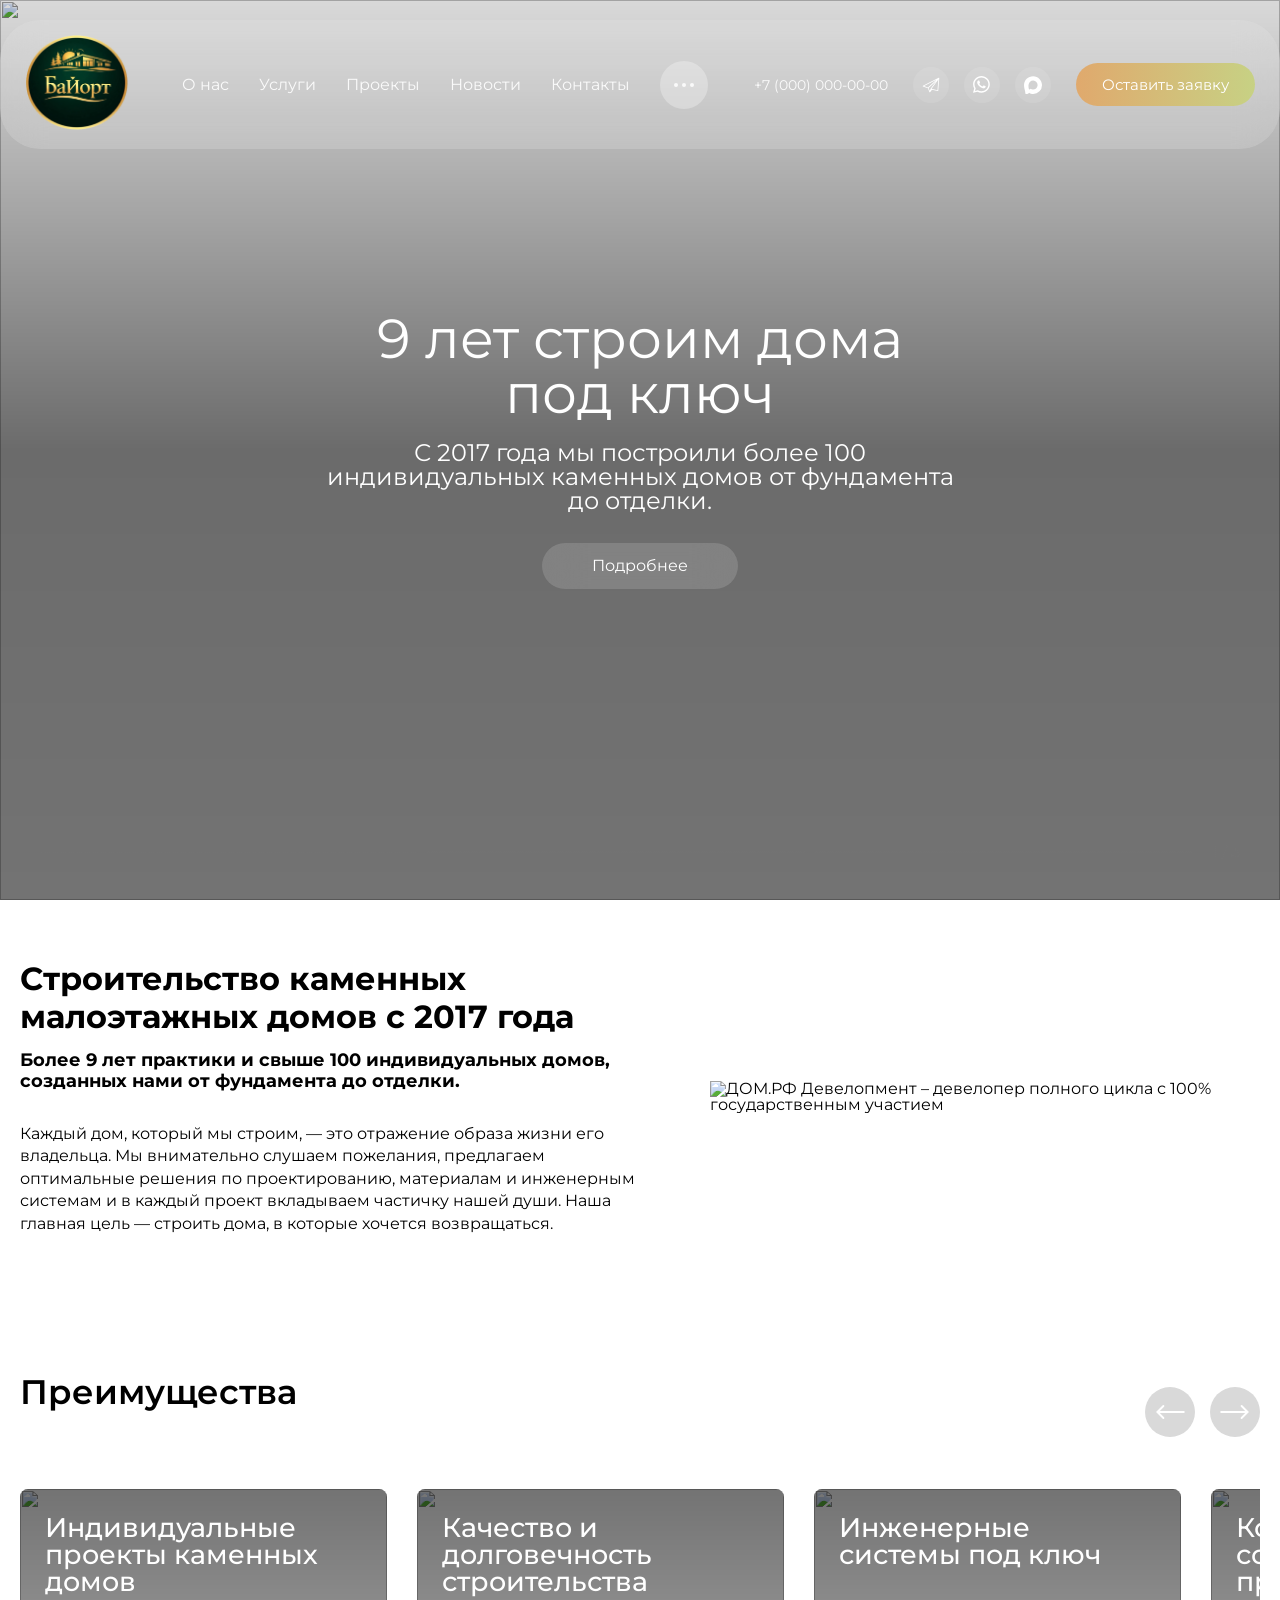
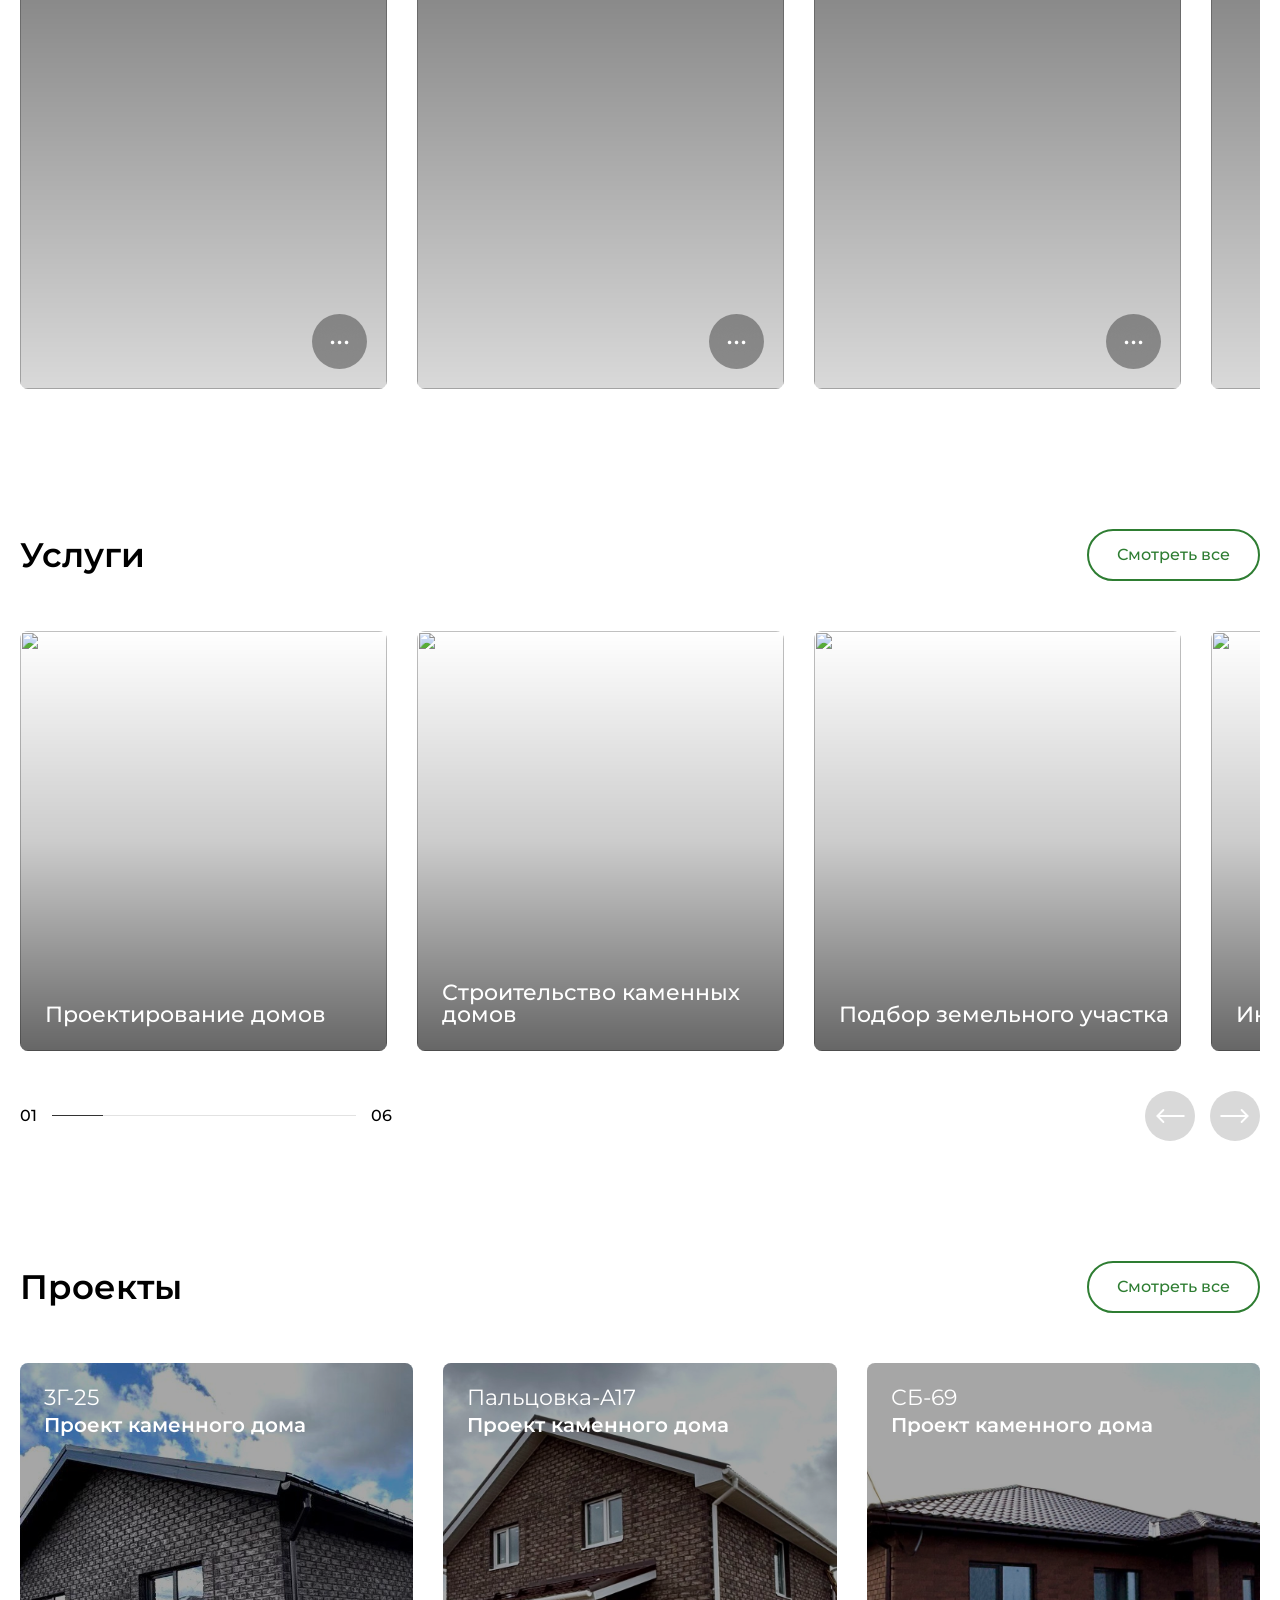
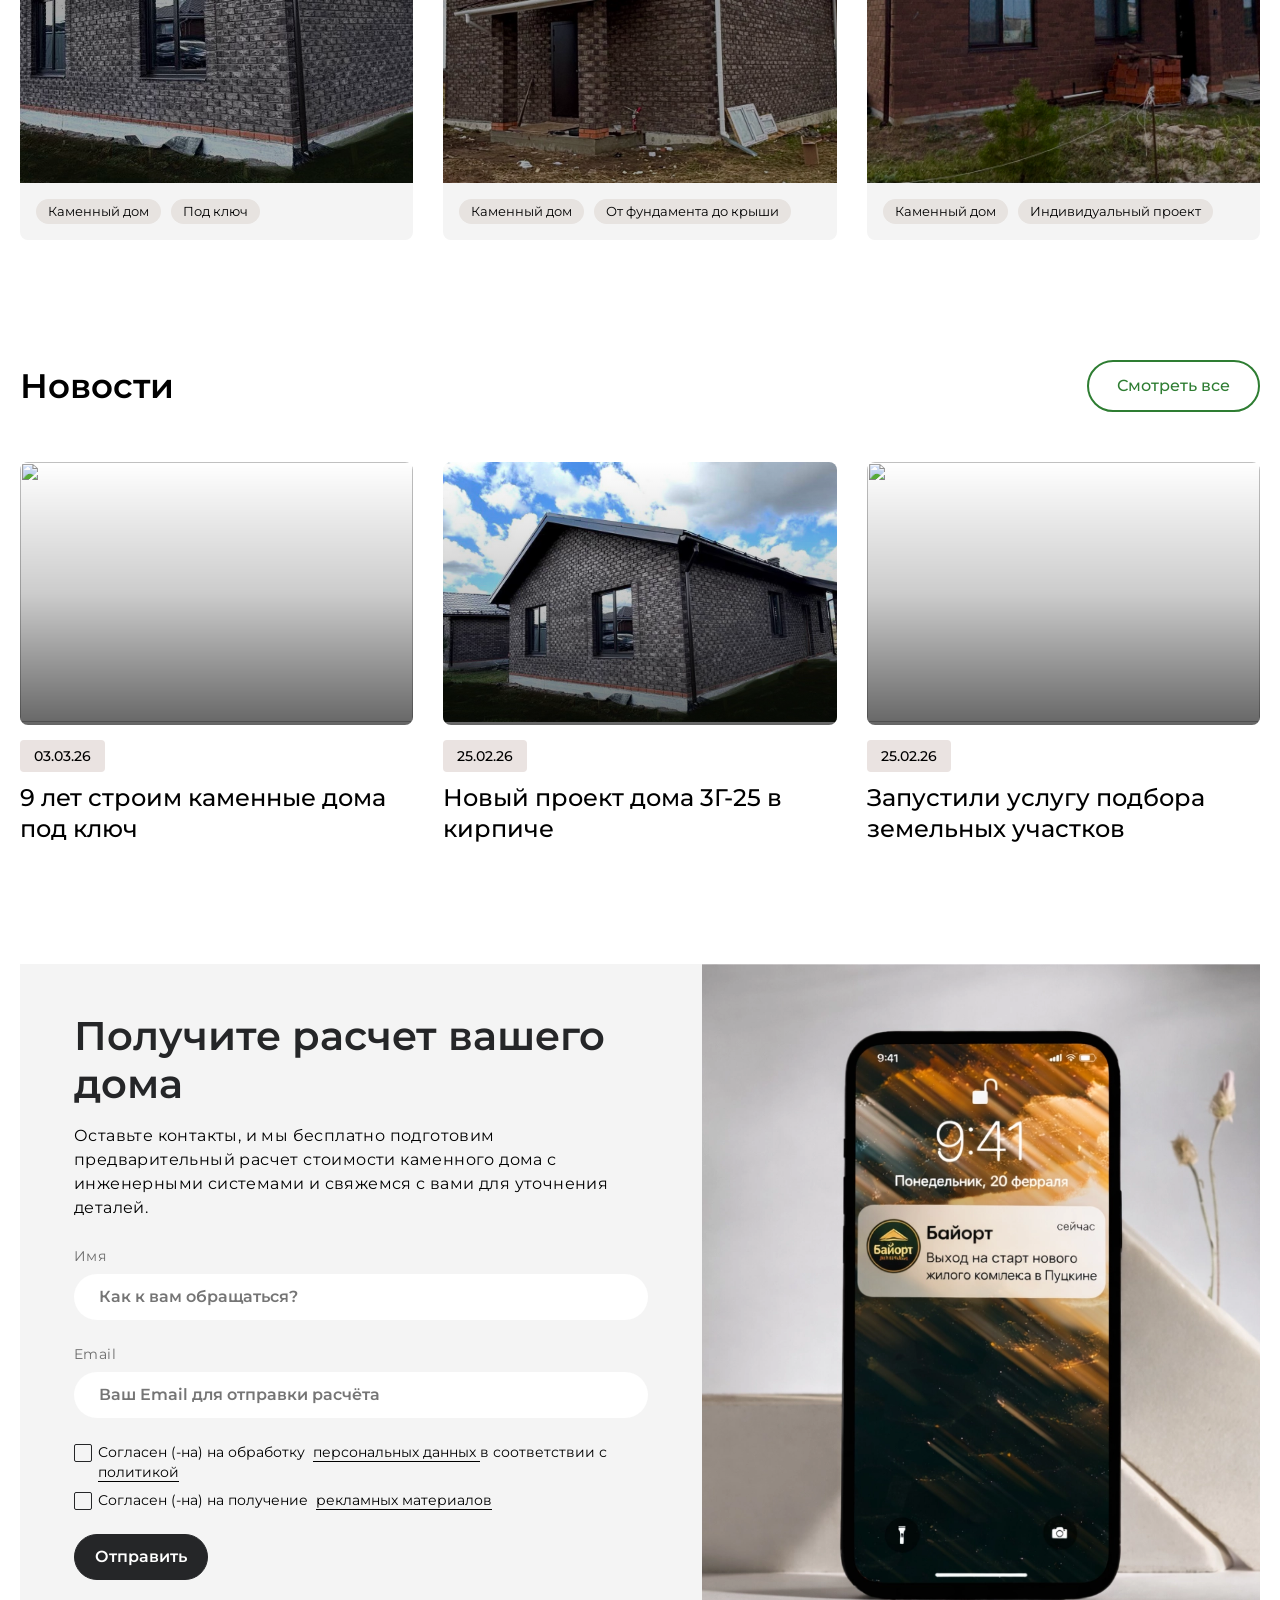
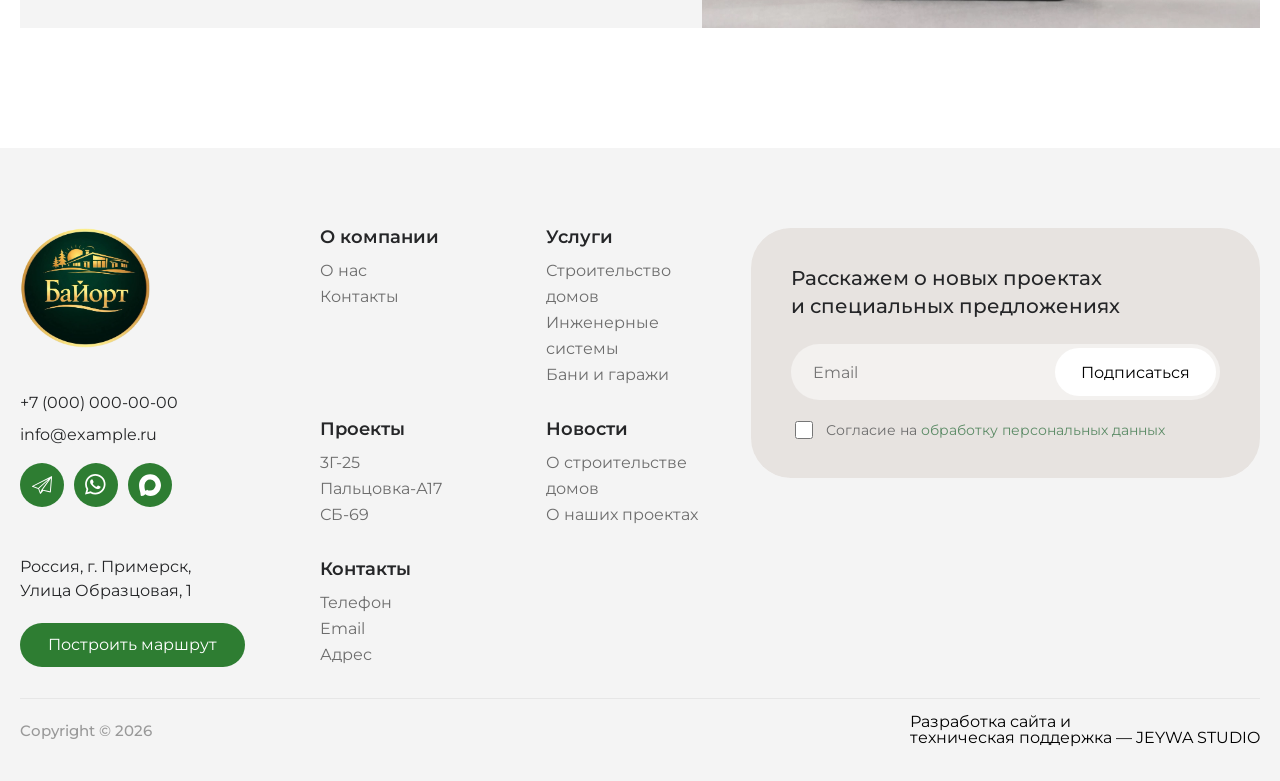
==== commit 1a6f66fc: "new" ====
--- a/index.html
+++ b/index.html
@@ -63,37 +63,31 @@
         </div>
       </div>
     </div>
-    <header class="header">
-      <div class="nav">
-        <div class="logo">
-          <a href="/">
-            <img src="/assests/img/logo.webp" alt="" />
-          </a>
-        </div>
-
-        <ul class="menu">
+    <!-- MOBILE MENU -->
+    <div class="mobile-menu" id="mobileMenu">
+      <div class="mobile-overlay"></div>
+
+      <div class="mobile-panel">
+        <!-- TOP -->
+        <div class="mobile-top">
+          <button class="mobile-close" id="mobileClose">
+            <span></span>
+            <span></span>
+          </button>
+        </div>
+
+        <!-- MENU -->
+        <ul class="mobile-list">
           <li><a href="/about.html">О нас</a></li>
           <li><a href="/services.html">Услуги</a></li>
           <li><a href="/projects.html">Проекты</a></li>
           <li><a href="/news.html">Новости</a></li>
           <li><a href="/contact.html">Контакты</a></li>
-          <li>
-            <svg
-              viewBox="0 0 20 4"
-              fill="none"
-              xmlns="http://www.w3.org/2000/svg"
-              class="ButtonNew_button-new__icon__AEVOl ButtonNew_button-new__icon--dots__MfZon"
-            >
-              <circle cx="2" cy="2" r="2" fill="currentColor"></circle>
-              <circle cx="10" cy="2" r="2" fill="currentColor"></circle>
-              <circle cx="18" cy="2" r="2" fill="currentColor"></circle>
-            </svg>
-          </li>
         </ul>
 
-        <div class="right">
-          <a href="tel:+70000000000" class="phone">+7 (000) 000-00-00</a>
-
+        <!-- BOTTOM -->
+        <div class="mobile-bottom">
+          <a href="tel:+70000000000">+7 (000) 000-00-00</a>
           <div class="icons">
             <!-- TELEGRAM -->
             <a href="#">
@@ -167,8 +161,121 @@
               </svg>
             </a>
           </div>
-
           <button class="btn" data-open-modal>Оставить заявку</button>
+        </div>
+      </div>
+    </div>
+    <header class="header">
+      <div class="nav">
+        <div class="logo">
+          <a href="/">
+            <img src="/assests/img/logo.webp" alt="" />
+          </a>
+        </div>
+
+        <ul class="menu">
+          <li><a href="/about.html">О нас</a></li>
+          <li><a href="/services.html">Услуги</a></li>
+          <li><a href="/projects.html">Проекты</a></li>
+          <li><a href="/news.html">Новости</a></li>
+          <li><a href="/contact.html">Контакты</a></li>
+          <li>
+            <svg
+              viewBox="0 0 20 4"
+              fill="none"
+              xmlns="http://www.w3.org/2000/svg"
+              class="ButtonNew_button-new__icon__AEVOl ButtonNew_button-new__icon--dots__MfZon"
+            >
+              <circle cx="2" cy="2" r="2" fill="currentColor"></circle>
+              <circle cx="10" cy="2" r="2" fill="currentColor"></circle>
+              <circle cx="18" cy="2" r="2" fill="currentColor"></circle>
+            </svg>
+          </li>
+        </ul>
+
+        <div class="right">
+          <a href="tel:+70000000000" class="phone">+7 (000) 000-00-00</a>
+
+          <div class="icons">
+            <!-- TELEGRAM -->
+            <a href="#">
+              <svg
+                xmlns="http://www.w3.org/2000/svg"
+                version="1.1"
+                xmlns:xlink="http://www.w3.org/1999/xlink"
+                width="22"
+                height="22"
+                x="0"
+                y="0"
+                viewBox="0 0 160 160"
+                style="enable-background: new 0 0 512 512"
+                xml:space="preserve"
+                class=""
+              >
+                <g>
+                  <path
+                    d="M153.252 18.309a3.183 3.183 0 0 0-.04-.203 3.41 3.41 0 0 0-.223-.684l-.07-.171a3.761 3.761 0 0 0-.419-.607l-.253-.275a.791.791 0 0 0-.087-.095 1.373 1.373 0 0 0-.181-.136l-.255-.188a3.595 3.595 0 0 0-.767-.377l-.142-.036a3.513 3.513 0 0 0-.661-.128l-.202-.019a3.236 3.236 0 0 0-.824.065l-.063.021c-.247.059-.479.14-.691.242l-.181.072-139.6 71.131a3.473 3.473 0 0 0 .182 6.28l43.934 16.683 12.921 32.934c.104.189.212.354.347.52l.065.068c.111.128.234.251.357.355l.163.133c.105.081.204.146.305.206l.193.116c.095.048.202.093.308.134l.119.05c.211.078.349.108.475.133l.14.033c.179.031.355.048.537.048.224 0 .455-.024.703-.074l.155-.036c.215-.053.404-.116.568-.189l.144-.058a3.85 3.85 0 0 0 .512-.325l.134-.104a3.38 3.38 0 0 0 .5-.485l17.518-21.521 51.172 12.222c.99.233 2.031.025 2.849-.57a3.46 3.46 0 0 0 1.423-2.533l8.987-111.846a3.866 3.866 0 0 0-.052-.786zm-7.87 12.562-7.671 95.465-52.728-12.596zm-17.31 2.976-75.72 68.465-33.61-12.759zm-51.615 80.228-.212-.133a3.183 3.183 0 0 0-.198.342l-.075.138a.918.918 0 0 0-.051.095l-7.165 17.307-10.103-25.83 68.546-61.982-50.892 69.83c-.018.031-.036.063-.057.093z"
+                    fill="#ffffff"
+                    opacity="1"
+                    data-original="#000000"
+                    class=""
+                  ></path>
+                </g>
+              </svg>
+            </a>
+
+            <!-- WHATSAPP -->
+            <a href="#">
+              <svg
+                xmlns="http://www.w3.org/2000/svg"
+                version="1.1"
+                xmlns:xlink="http://www.w3.org/1999/xlink"
+                width="22"
+                height="22"
+                x="0"
+                y="0"
+                viewBox="0 0 682 682.667"
+                style="enable-background: new 0 0 512 512"
+                xml:space="preserve"
+                class=""
+              >
+                <g>
+                  <path
+                    fill-rule="evenodd"
+                    d="M544.387 93.008C484.512 33.063 404.883.035 320.05 0 145.246 0 2.98 142.262 2.91 317.113c-.024 55.895 14.577 110.457 42.331 158.551L.25 640l168.121-44.102c46.324 25.27 98.477 38.586 151.55 38.602h.134c174.785 0 317.066-142.273 317.132-317.133.036-84.742-32.921-164.418-92.8-224.36zM320.05 580.94h-.11c-47.296-.02-93.683-12.73-134.16-36.742l-9.62-5.715-99.766 26.172 26.628-97.27-6.27-9.972c-26.386-41.969-40.32-90.476-40.296-140.281.055-145.332 118.305-263.57 263.7-263.57 70.406.023 136.59 27.476 186.355 77.3s77.156 116.051 77.133 186.485C583.582 462.69 465.34 580.94 320.05 580.94zm144.586-197.418c-7.922-3.968-46.883-23.132-54.149-25.78-7.258-2.645-12.547-3.962-17.824 3.968-5.285 7.93-20.469 25.781-25.094 31.066-4.625 5.29-9.242 5.953-17.168 1.985-7.925-3.965-33.457-12.336-63.726-39.332-23.555-21.012-39.457-46.961-44.082-54.89-4.617-7.938-.04-11.813 3.476-16.173 8.578-10.652 17.168-21.82 19.809-27.105 2.644-5.29 1.32-9.918-.664-13.883-1.977-3.965-17.824-42.969-24.426-58.84-6.437-15.445-12.965-13.36-17.832-13.601-4.617-.231-9.902-.278-15.187-.278-5.282 0-13.868 1.98-21.133 9.918-7.262 7.934-27.73 27.102-27.73 66.106s28.394 76.683 32.355 81.972c3.96 5.29 55.879 85.328 135.367 119.649 18.906 8.172 33.664 13.043 45.176 16.695 18.984 6.031 36.254 5.18 49.91 3.14 15.226-2.277 46.879-19.171 53.488-37.68 6.602-18.51 6.602-34.374 4.617-37.683-1.976-3.304-7.261-5.285-15.183-9.254zm0 0"
+                    fill="#ffffff"
+                    opacity="1"
+                    data-original="#000000"
+                    class=""
+                  ></path>
+                </g>
+              </svg>
+            </a>
+
+            <!-- MAX / CHAT -->
+            <a href="#">
+              <svg
+                xmlns="http://www.w3.org/2000/svg"
+                viewBox="0 0 42 42"
+                width="22"
+                height="22"
+                fill="#fff"
+              >
+                <path
+                  fill-rule="evenodd"
+                  d="M21.47 41.88c-4.11 0-6.02-.6-9.34-3-2.1 2.7-8.75 4.81-9.04 1.2 0-2.71-.6-5-1.28-7.5C1 29.5.08 26.07.08 21.1.08 9.23 9.82.3 21.36.3c11.55 0 20.6 9.37 20.6 20.91a20.6 20.6 0 0 1-20.49 20.67Zm.17-31.32c-5.62-.29-10 3.6-10.97 9.7-.8 5.05.62 11.2 1.83 11.52.58.14 2.04-1.04 2.95-1.95a10.4 10.4 0 0 0 5.08 1.81 10.7 10.7 0 0 0 11.19-9.97 10.7 10.7 0 0 0-10.08-11.1Z"
+                  clip-rule="evenodd"
+                ></path>
+              </svg>
+            </a>
+          </div>
+
+          <button class="btn" data-open-modal>Оставить заявку</button>
+        </div>
+        <div class="burger" id="burger">
+          <span></span>
+          <span></span>
+          <span></span>
         </div>
       </div>
     </header>
@@ -176,7 +283,7 @@
     <main>
       <section class="hero-slider">
         <div class="slides">
-          <div class="slide active">
+          <div class="slide">
             <img
               src="https://images.pexels.com/photos/259593/pexels-photo-259593.jpeg?cs=srgb&dl=pexels-pixabay-259593.jpg&fm=jpg"
             />
@@ -187,7 +294,7 @@
                 С 2017 года мы построили более 100 индивидуальных каменных домов
                 от фундамента до отделки.
               </p>
-              <a href=""  data-open-modal class="btn-hero">Подробнее</a>
+              <a href="" data-open-modal class="btn-hero">Подробнее</a>
             </div>
           </div>
 
@@ -882,7 +989,7 @@
           </form>
 
           <picture>
-            <source srcset="/assests/img/mockup22.png" type="image/webp" />
+            <source srcset="/assests/img/ctc.webp" type="image/webp" />
 
             <img src="/assests/img/ctc.webp" alt="Подписаться" />
           </picture>
--- a/assests/css/style.css
+++ b/assests/css/style.css
@@ -19,6 +19,9 @@
   width: 100%;
   animation: headerSlide 0.35s ease;
 }
+.header.scrolled .burger span {
+  background: #000;
+}
 .header.scrolled .nav {
   background: #fff;
   backdrop-filter: none;
@@ -53,7 +56,8 @@
 
 /* ICON COLORS */
 
-.header.scrolled .icons a, .contacts-inner .icons a {
+.header.scrolled .icons a,
+.contacts-inner .icons a {
   background: var(--green);
 }
 
@@ -1163,346 +1167,349 @@
   border-radius: 16px;
   font-size: 13px;
 }
-.page-hero{
-position:relative;
-height:480px;
-background-image:url("https://domrfdevelopment.ru/upload/iblock/ce3/2ip5guc2qkyq8dmg4r7l9o2m73dxje0l.webp");
-background-size:cover;
-background-position:center;
-display:flex;
-align-items:center;
-color:#fff;
+.page-hero {
+  position: relative;
+  height: 480px;
+  background-image: url("https://domrfdevelopment.ru/upload/iblock/ce3/2ip5guc2qkyq8dmg4r7l9o2m73dxje0l.webp");
+  background-size: cover;
+  background-position: center;
+  display: flex;
+  align-items: center;
+  color: #fff;
 }
 
 /* overlay */
 
-.page-overlay{
-position:absolute;
-inset:0;
-background:rgba(0,0,0,0.35);
+.page-overlay {
+  position: absolute;
+  inset: 0;
+  background: rgba(0, 0, 0, 0.35);
 }
 
 /* content */
 
-.page-hero .container{
-position:relative;
-z-index:2;
-padding-top: 130px;
-margin: inherit;
+.page-hero .container {
+  position: relative;
+  z-index: 2;
+  padding-top: 130px;
+  margin: inherit;
 }
 
 /* breadcrumb */
 
-.breadcrumb{
-display:flex;
-gap:10px;
-font-size:16px;
-margin-bottom:20px;
-}
-
-.breadcrumb a{
-color:#fff;
-text-decoration:none;
-opacity:.8;
-}
-
-.breadcrumb span{
-opacity:.8;
-}
-
-.breadcrumb .active{
-opacity:1;
+.breadcrumb {
+  display: flex;
+  flex-wrap: wrap;
+  gap: 10px;
+  font-size: 16px;
+  margin-bottom: 20px;
+}
+
+.breadcrumb a {
+  color: #fff;
+  text-decoration: none;
+  opacity: 0.8;
+}
+
+.breadcrumb span {
+  opacity: 0.8;
+}
+
+.breadcrumb .active {
+  opacity: 1;
 }
 
 /* title */
 
-.page-title{
-font-size:48px;
-font-weight:600;
-}
-.about-texts p{
+.page-title {
+  font-size: 48px;
+  font-weight: 600;
+}
+.about-texts p {
   font-size: 25px;
   font-weight: 500;
   line-height: 1.2;
   color: #000;
   max-width: 800px;
 }
-hr{
-  opacity: .3;
-}
-
-.landscape-top{
-display:grid;
-grid-template-columns:400px 550px;
-gap:40px;
-margin-bottom:40px;
-align-items: stretch
-}
-
-.landscape-title{
-font-size:25px;
-line-height:1.2;
-font-weight:500;
-max-width:400px;
-}
-
-.landscape-text{
-font-size:14px;
-line-height:26px;
-color:#444;
-}
-
-.landscape-image img{
-width:100%;
-display:block;
-height: 500px;
-object-fit: cover;
-border-radius: var(--br);
-}
-
-.about-title{
-font-size:45px;
-line-height:64px;
-font-weight:500;
-margin-bottom:50px;
-max-width:680px;
-}
-
-.about-grid{
-display:grid;
-grid-template-columns:1.2fr 1fr;
-gap:120px;
-align-items:start;
-}
-
-.about-image img{
-width:100%;
-object-fit: cover;
-display:block;
-height: 760px;
-border-radius: var(--br);
-}
-
-.about-content{
-display:flex;
-flex-direction:column;
-gap:35px;
-}
-
-.about-item h3{
-font-size:28px;
-margin-bottom:15px;
-}
-
-.about-item p{
-font-size:15px;
-line-height:1.3;
-color:#444;
-max-width:460px;
-}
-
-.about-values .btn, .excursion .btn{
-margin-top:20px;
-display:inline-block;
-background:var(--green);
-color:#fff;
-padding:16px 32px;
-border-radius:30px;
-text-decoration:none;
-border: 2px solid var(--green);
-font-size:16px;
-transition: .3s ease;
-}
-.about-values .btn:hover, .excursion .btn:hover{
+hr {
+  opacity: 0.3;
+}
+
+.landscape-top {
+  display: grid;
+  grid-template-columns: 1fr 1fr;
+  margin-bottom: 40px;
+  align-items: stretch;
+}
+
+.landscape-title {
+  font-size: 25px;
+  line-height: 1.2;
+  font-weight: 500;
+  max-width: 400px;
+}
+
+.landscape-text {
+  font-size: 14px;
+  line-height: 26px;
+  color: #444;
+}
+
+.landscape-image img {
+  width: 100%;
+  display: block;
+  height: 500px;
+  object-fit: cover;
+  border-radius: var(--br);
+}
+
+.about-title {
+  font-size: 45px;
+  line-height: 64px;
+  font-weight: 500;
+  margin-bottom: 50px;
+  max-width: 680px;
+}
+
+.about-grid {
+  display: grid;
+  grid-template-columns: 1.2fr 1fr;
+  gap: 120px;
+  align-items: start;
+}
+
+.about-image img {
+  width: 100%;
+  object-fit: cover;
+  display: block;
+  height: 760px;
+  border-radius: var(--br);
+}
+
+.about-content {
+  display: flex;
+  flex-direction: column;
+  gap: 35px;
+}
+
+.about-item h3 {
+  font-size: 28px;
+  margin-bottom: 15px;
+}
+
+.about-item p {
+  font-size: 15px;
+  line-height: 1.3;
+  color: #444;
+  max-width: 460px;
+}
+
+.about-values .btn,
+.excursion .btn {
+  margin-top: 20px;
+  display: inline-block;
+  background: var(--green);
+  color: #fff;
+  padding: 16px 32px;
+  border-radius: 30px;
+  text-decoration: none;
+  border: 2px solid var(--green);
+  font-size: 16px;
+  transition: 0.3s ease;
+}
+.about-values .btn:hover,
+.excursion .btn:hover {
   background: #fff;
   color: var(--green) !important;
 }
-.news-grid{
+.news-grid {
   display: grid;
   grid-template-columns: repeat(3, 1fr);
   gap: 30px;
 }
 
-.news-back{
-display:inline-block;
-margin-bottom:20px;
-color:#777;
-text-decoration:none;
-font-size:14px;
-}
-
-.news-title{
-font-size:45px;
-line-height:1.3;
-font-weight:500;
-margin-bottom:20px;
-max-width:700px;
-}
-
-.news-date{
-display:inline-block;
-background:#eaeaea;
-padding:8px 14px;
-border-radius:8px;
-font-size:14px;
-margin-bottom:50px;
-}
-
-.newsinner-grid{
-display:grid;
-grid-template-columns:1fr 1fr;
-gap:80px;
-align-items:start;
-}
-
-.news-content{
-max-width:560px;
-font-size:18px;
-line-height:30px;
-color:#333;
-}
-
-.news-content p{
-margin-bottom:24px;
-}
-
-.news-content ul{
-margin:20px 0;
-padding-left:20px;
-}
-
-.news-content li{
-margin-bottom:10px;
-}
-
-.news-sub{
-font-weight:500;
-margin-top:20px;
-}
-
-.newsinner-image img{
-width:100%;
-height: 100%;
-object-fit: cover;
-display:block;
-border-radius: var(--br);
-}
-ul li{
+.news-back {
+  display: inline-block;
+  margin-bottom: 20px;
+  color: #777;
+  text-decoration: none;
+  font-size: 14px;
+}
+
+.news-title {
+  font-size: 45px;
+  line-height: 1.3;
+  font-weight: 500;
+  margin-bottom: 20px;
+  max-width: 700px;
+}
+
+.newsinner-date {
+  display: inline-block;
+  background: #eaeaea;
+  padding: 8px 14px;
+  border-radius: 8px;
+  font-size: 14px;
+  margin-bottom: 50px;
+}
+
+.newsinner-grid {
+  display: grid;
+  grid-template-columns: 1fr 1fr;
+  gap: 80px;
+  align-items: start;
+}
+
+.news-content {
+  max-width: 560px;
+  font-size: 18px;
+  line-height: 30px;
+  color: #333;
+}
+
+.news-content p {
+  margin-bottom: 24px;
+}
+
+.news-content ul {
+  margin: 20px 0;
+  padding-left: 20px;
+}
+
+.news-content li {
+  margin-bottom: 10px;
+}
+
+.news-sub {
+  font-weight: 500;
+  margin-top: 20px;
+}
+
+.newsinner-image img {
+  width: 100%;
+  height: 100%;
+  object-fit: cover;
+  display: block;
+  border-radius: var(--br);
+}
+ul li {
   list-style: disc;
 }
-header ul li{
+header ul li {
   list-style: none;
 }
 
-.contacts-grid{
-display:grid;
-grid-template-columns:30% 1fr;
-gap:20px;
-align-items:start;
+.contacts-grid {
+  display: grid;
+  grid-template-columns: 30% 1fr;
+  gap: 20px;
+  align-items: start;
 }
 
 /* TITLE */
 
-.contacts-title{
-font-size:56px;
-font-weight:500;
-margin-bottom:40px;
+.contacts-title {
+  font-size: 56px;
+  font-weight: 500;
+  margin-bottom: 40px;
 }
 
 /* BLOCKS */
 
-.contact-block{
-margin-bottom:28px;
-}
-
-.contact-block span{
-display:block;
-font-size:14px;
-color:#8a8a8a;
-margin-bottom:6px;
-}
-
-.contact-block p{
-font-size:18px;
-margin:0;
+.contact-block {
+  margin-bottom: 28px;
+}
+
+.contact-block span {
+  display: block;
+  font-size: 14px;
+  color: #8a8a8a;
+  margin-bottom: 6px;
+}
+
+.contact-block p {
+  font-size: 18px;
+  margin: 0;
 }
 
 /* BUTTON */
 
-.route-btn{
-display:inline-block;
-margin-top:20px;
-padding:14px 40px;
-border-radius:30px;
-background:#e5e1df;
-text-decoration:none;
-color:#333;
-font-size:16px;
-}
-
-.map{
+.route-btn {
+  display: inline-block;
+  margin-top: 20px;
+  padding: 14px 40px;
+  border-radius: 30px;
+  background: #e5e1df;
+  text-decoration: none;
+  color: #333;
+  font-size: 16px;
+}
+
+.map {
   width: 100%;
   height: 550px;
   border-radius: var(--br);
 }
-#map{
+#map {
   height: 550px;
   border-radius: var(--br);
 }
-.contacts-icons{
+.contacts-icons {
   display: flex;
   flex-direction: column;
   gap: 20px;
 }
-.contacts-inner .services-btn{
+.contacts-inner .services-btn {
   width: fit-content;
 }
-.contacts-inner .icons a:hover{
+.contacts-inner .icons a:hover {
   background: var(--green);
 }
 
-.excursion-image{
-margin-bottom:40px;
-}
-
-.excursion-image img{
-width:100%;
-height: 320px;
-object-fit: cover;
-display:block;
-border-radius: var(--br);
-}
-
-.excursion-content{
-display:grid;
-grid-template-columns:200px 1fr auto;
-align-items:flex-start;
-gap:40px;
+.excursion-image {
+  margin-bottom: 40px;
+}
+
+.excursion-image img {
+  width: 100%;
+  height: 320px;
+  object-fit: cover;
+  display: block;
+  border-radius: var(--br);
+}
+
+.excursion-content {
+  display: grid;
+  grid-template-columns: 200px 1fr auto;
+  align-items: flex-start;
+  gap: 40px;
 }
 
 /* title */
 
-.excursion-title{
-font-size:26px;
-font-weight:500;
-}
-.contact-btn{
+.excursion-title {
+  font-size: 26px;
+  font-weight: 500;
+}
+.contact-btn {
   color: #fff !important;
 }
 
 /* text */
 
-.excursion-text{
-font-size:18px;
-line-height:1.3;
-max-width:700px;
-color:#333;
-}
-
-.projects-grid, .services-grid{
-display:grid;
-grid-template-columns: repeat(3, 1fr);
-gap:30px;
+.excursion-text {
+  font-size: 18px;
+  line-height: 1.3;
+  max-width: 700px;
+  color: #333;
+}
+
+.projects-grid,
+.services-grid {
+  display: grid;
+  grid-template-columns: repeat(3, 1fr);
+  gap: 30px;
 }
 
 html,
@@ -1510,14 +1517,12 @@
   overflow-x: hidden;
 }
 
-
 .static-text li::marker {
   color: var(--green);
 }
 .static-text li::marker {
   color: var(--green);
 }
-
 
 :is(footer, .contact_wrapper) .socialContainer {
   border-radius: 12px;
@@ -1737,63 +1742,38 @@
   font-weight: bold;
 }
 
-
-.gallery-grid{
-display:grid;
-grid-template-columns:repeat(3,1fr);
-gap:24px;
-margin-bottom:40px;
-}
-
-.gallery-grid img{
-width:100%;
-border-radius:var(--br);
-display:block;
-cursor:pointer;
-transition:transform .4s ease;
-}
-
-.gallery-grid img:hover{
-transform:scale(1.03);
-}
-
-
-.projects-inner .project-tags{
-display:flex;
-flex-wrap:wrap;
-justify-content: center;
-gap:15px;
-
-border:1px solid #e5e5e5;
-border-radius:20px;
-padding:20px 16px;
-
-width:100%;
-background:#fff;
-}
-
-@media (max-width: 992px) {
-  .news-detail__container {
-    grid-template-columns: 1fr;
-  }
-}
-@media (max-width: 768px) {
-  .news-navigation{
-    display: none;
-  }
-  .news-subscribe {
-    background: #f4f4f4;
-    padding: 40px 20px;
-    border-radius: 10px;
-}
-  .news-detail__title {
-    font-size: 26px;
-  }
-}
-
-
-
-
+.gallery-grid {
+  display: grid;
+  grid-template-columns: repeat(3, 1fr);
+  gap: 24px;
+  margin-bottom: 40px;
+}
+
+.gallery-grid img {
+  width: 100%;
+  border-radius: var(--br);
+  display: block;
+  cursor: pointer;
+  transition: transform 0.4s ease;
+}
+
+.gallery-grid img:hover {
+  transform: scale(1.03);
+}
+
+.projects-inner .project-tags {
+  display: flex;
+  flex-wrap: wrap;
+  justify-content: center;
+  gap: 15px;
+
+  border: 1px solid #e5e5e5;
+  border-radius: 20px;
+  padding: 20px 16px;
+
+  width: 100%;
+  background: #fff;
+}
 
 .open-premium-modal {
   border: none;
@@ -1804,7 +1784,9 @@
   color: #fff;
   font-size: 16px;
   font-weight: 600;
-  transition: transform 0.3s ease, box-shadow 0.3s ease;
+  transition:
+    transform 0.3s ease,
+    box-shadow 0.3s ease;
 }
 
 .open-premium-modal:hover {
@@ -1841,8 +1823,11 @@
   width: min(680px, calc(100% - 32px));
   border-radius: 32px;
   overflow: hidden;
-  background:
-    linear-gradient(145deg, rgba(255, 255, 255, 0.98), rgba(245, 242, 238, 0.96));
+  background: linear-gradient(
+    145deg,
+    rgba(255, 255, 255, 0.98),
+    rgba(245, 242, 238, 0.96)
+  );
   box-shadow:
     0 30px 80px rgba(0, 0, 0, 0.22),
     0 8px 24px rgba(0, 0, 0, 0.08);
@@ -1859,7 +1844,11 @@
   width: 280px;
   height: 280px;
   border-radius: 50%;
-  background: radial-gradient(circle, rgba(199, 208, 124, 0.32), transparent 70%);
+  background: radial-gradient(
+    circle,
+    rgba(199, 208, 124, 0.32),
+    transparent 70%
+  );
   pointer-events: none;
 }
 
@@ -1911,7 +1900,10 @@
   color: #1f1f1f;
   font-size: 16px;
   outline: none;
-  transition: border-color 0.25s ease, box-shadow 0.25s ease, transform 0.25s ease;
+  transition:
+    border-color 0.25s ease,
+    box-shadow 0.25s ease,
+    transform 0.25s ease;
 }
 
 .premium-modal__field input:focus {
@@ -1934,10 +1926,11 @@
   color: #fff;
   font-size: 16px;
   font-weight: 600;
-  transition: transform 0.3s ease, box-shadow 0.3s ease, opacity 0.3s ease;
-}
-
-
+  transition:
+    transform 0.3s ease,
+    box-shadow 0.3s ease,
+    opacity 0.3s ease;
+}
 
 .premium-modal__close {
   position: absolute;
@@ -1950,7 +1943,9 @@
   border-radius: 50%;
   cursor: pointer;
   background: rgba(31, 31, 31, 0.05);
-  transition: background 0.3s ease, transform 0.3s ease;
+  transition:
+    background 0.3s ease,
+    transform 0.3s ease;
 }
 
 .premium-modal__close:hover {
@@ -1991,8 +1986,6 @@
   transform: translate(-50%, -50%) scale(1);
 }
 
-/* CLOSE ANIMATION */
-
 .premium-modal.is-closing {
   pointer-events: none;
 }
@@ -2005,15 +1998,570 @@
   opacity: 0;
   transform: translate(-50%, calc(-50% + 28px)) scale(0.96);
 }
-
-@media (max-width: 767px) {
+/* BURGER */
+
+.burger {
+  display: none;
+  width: 44px;
+  height: 44px;
+  border-radius: 50%;
+  background: rgba(255, 255, 255, 0.15);
+  backdrop-filter: blur(10px);
+  align-items: center;
+  justify-content: center;
+  flex-direction: column;
+  cursor: pointer;
+  gap: 5px;
+}
+
+.burger span {
+  width: 18px;
+  height: 2px;
+  background: #fff;
+  transition: 0.4s;
+}
+
+/* ACTIVE BURGER */
+
+.burger.active span:first-child {
+  transform: rotate(45deg) translate(3px, 3px);
+}
+
+.burger.active span:last-child {
+  transform: rotate(-45deg) translate(3px, -3px);
+}
+
+/* MOBILE MENU */
+
+/* =========================
+   MOBILE MENU WRAPPER
+========================= */
+
+.mobile-menu {
+  position: fixed;
+  inset: 0;
+  z-index: 999;
+  pointer-events: none;
+}
+
+/* =========================
+   OVERLAY
+========================= */
+
+.mobile-overlay {
+  position: absolute;
+  inset: 0;
+  background: rgba(0, 0, 0, 0.35);
+  backdrop-filter: blur(6px);
+  opacity: 0;
+  transition: 0.4s ease;
+}
+
+/* =========================
+   PANEL (LEFT SLIDE)
+========================= */
+
+.mobile-panel {
+  position: absolute;
+  top: 0;
+  left: 0;
+  width: 360px;
+  height: 100%;
+  background: #fff;
+
+  transform: translateX(-100%);
+  transition: 0.6s cubic-bezier(0.22, 1, 0.36, 1);
+
+  display: flex;
+  flex-direction: column;
+  padding: 24px;
+
+  border-radius: 0 var(--br) var(--br) 0;
+}
+
+/* =========================
+   TOP (CLOSE BUTTON)
+========================= */
+
+.mobile-top {
+  display: flex;
+  justify-content: flex-end;
+  margin-bottom: 50px;
+}
+
+/* CLOSE BUTTON */
+
+.mobile-close {
+  width: 40px;
+  height: 40px;
+  border-radius: 50%;
+  background: #f3f3f3;
+  border: none;
+  position: relative;
+  cursor: pointer;
+}
+
+.mobile-close span {
+  position: absolute;
+  top: 50%;
+  left: 50%;
+  width: 16px;
+  height: 2px;
+  background: #111;
+}
+
+.mobile-close span:first-child {
+  transform: translate(-50%, -50%) rotate(45deg);
+}
+
+.mobile-close span:last-child {
+  transform: translate(-50%, -50%) rotate(-45deg);
+}
+
+/* =========================
+   MENU
+========================= */
+
+.mobile-list {
+  list-style: none;
+  display: flex;
+  flex-direction: column;
+  gap: 18px;
+}
+
+.mobile-list li {
+  list-style: none;
+}
+
+.mobile-list a {
+  font-size: 22px;
+  font-weight: 600;
+  color: #111;
+  text-decoration: none;
+
+  padding: 10px 0;
+  border-bottom: 1px solid rgba(0, 0, 0, 0.06);
+
+  opacity: 0;
+  transform: translateX(-20px);
+  transition: 0.4s;
+}
+
+/* hover effect */
+
+.mobile-list a:hover {
+  color: var(--green);
+  transform: translateX(6px);
+}
+
+/* =========================
+   BOTTOM
+========================= */
+
+.mobile-bottom {
+  margin-top: auto;
+  padding-top: 25px;
+  border-top: 1px solid rgba(0, 0, 0, 0.08);
+
+  display: flex;
+  flex-direction: column;
+  gap: 18px;
+}
+
+/* phone */
+
+.mobile-bottom a {
+  font-size: 18px;
+  font-weight: 600;
+  color: #111;
+}
+
+/* icons */
+
+.mobile-bottom .icons {
+  display: flex;
+  gap: 10px;
+}
+
+.mobile-bottom .icons a {
+  width: 42px;
+  height: 42px;
+  border-radius: 50%;
+  background: var(--green);
+
+  display: flex;
+  align-items: center;
+  justify-content: center;
+}
+
+/* button */
+
+.mobile-bottom .btn {
+  margin-top: 5px;
+}
+
+/* =========================
+   ACTIVE STATE
+========================= */
+
+.mobile-menu.active {
+  pointer-events: auto;
+}
+
+.mobile-menu.active .mobile-overlay {
+  opacity: 1;
+}
+
+.mobile-menu.active .mobile-panel {
+  transform: translateX(0);
+  box-shadow: 20px 0 60px rgba(0, 0, 0, 0.15);
+}
+
+/* =========================
+   STAGGER ANIMATION
+========================= */
+
+.mobile-menu.active .mobile-list a {
+  opacity: 1;
+  transform: translateX(0);
+}
+
+.mobile-menu.active .mobile-list li:nth-child(1) a {
+  transition-delay: 0.1s;
+}
+.mobile-menu.active .mobile-list li:nth-child(2) a {
+  transition-delay: 0.15s;
+}
+.mobile-menu.active .mobile-list li:nth-child(3) a {
+  transition-delay: 0.2s;
+}
+.mobile-menu.active .mobile-list li:nth-child(4) a {
+  transition-delay: 0.25s;
+}
+.mobile-menu.active .mobile-list li:nth-child(5) a {
+  transition-delay: 0.3s;
+}
+
+/* =========================
+   BURGER
+========================= */
+
+.burger {
+  display: none;
+  width: 44px;
+  height: 44px;
+  border-radius: 50%;
+  background: rgba(255, 255, 255, 0.15);
+  backdrop-filter: blur(10px);
+
+  align-items: center;
+  justify-content: center;
+  flex-direction: column;
+  gap: 5px;
+  cursor: pointer;
+}
+
+.burger span {
+  width: 18px;
+  height: 2px;
+  background: #fff;
+}
+.desktop{
+  display: block;
+}
+.mobile{
+  display: none;
+}
+
+/* =========================
+   RESPONSIVE
+========================= */
+
+@media (max-width: 1200px) {
+  .menu,
+  .right {
+    display: none;
+  }
+
+  .burger {
+    display: flex;
+  }
+  .footer-grid {
+    display: grid;
+    grid-template-columns: 1fr;
+    gap: 40px;
+  }
+}
+
+@media (max-width: 992px) {
+  .newsinner-grid {
+    gap: 23px;
+  }
+  .gallery-grid {
+    display: grid;
+    grid-template-columns: repeat(2, 1fr);
+    gap: 24px;
+    margin-bottom: 40px;
+}
+  .about-grid {
+    display: grid;
+    grid-template-columns: 1.2fr 1fr;
+    gap: 40px;
+    align-items: start;
+  }
+  .about-title {
+    font-size: 39px;
+    line-height: 64px;
+    font-weight: 500;
+    margin-bottom: 50px;
+    max-width: 680px;
+  }
+  .landscape-top {
+    grid-template-columns: 1fr;
+    gap: 20px;
+  }
+  .h1-semibold {
+    color: #252628;
+    font-size: 27px;
+    font-weight: 600;
+    line-height: 1.2;
+  }
+  .subscribe-our-mailing form {
+    padding: 45px 30px;
+  }
+
+  .index-info__container {
+    max-width: 60%;
+  }
+  .news-detail__container {
+    grid-template-columns: 1fr;
+  }
+  .index-info .container {
+    gap: 20px;
+  }
+  .content h1 {
+    font-size: 49px;
+    margin-bottom: 20px;
+  }
+  .content p {
+    font-size: 22px;
+    margin-bottom: 30px;
+  }
+  .projects-grid, .services-grid, .news-grid{
+    grid-template-columns: 1fr 1fr;
+  }
+  .contacts-grid {
+    display: grid;
+    grid-template-columns: 40% 1fr;
+    gap: 10px;
+    align-items: start;
+}
+.excursion-content {
+    display: grid;
+    grid-template-columns: 1fr;
+    align-items: flex-start;
+    gap: 15px;
+}
+}
+
+@media (max-width: 768px) {
+  .premium-modal__dialog {
+    position: absolute;
+    top: 50%;
+    left: 50%;
+    width: min(680px, calc(100% - 9px));
+    border-radius: 32px;
+    overflow: hidden;
+    background: linear-gradient(145deg, rgba(255, 255, 255, 0.98), rgba(245, 242, 238, 0.96));
+    box-shadow: 0 30px 80px rgba(0, 0, 0, 0.22), 0 8px 24px rgba(0, 0, 0, 0.08);
+    transform: translate(-50%, calc(-50% + 40px)) scale(0.92);
+    opacity: 0;
+    transition: transform 0.55s cubic-bezier(0.22, 1, 0.36, 1), opacity 0.45s ease;
+}
+  .news-title {
+    font-size: 29px;
+    line-height: 1.2;
+    font-weight: 500;
+    margin-bottom: 20px;
+    max-width: 700px;
+}
+  .newsinner-grid{
+    grid-template-columns: 1fr;
+  }
+  .gallery-grid {
+    display: grid;
+    grid-template-columns: 1fr;
+    gap: 24px;
+    margin-bottom: 40px;
+}
+  .desktop{
+  display: none;
+}
+.mobile{
+  display: block;
+}
+.excursion-image.mobile {
+    margin-bottom: 0;
+    margin-top: 40px;
+}
+  .contacts-grid{
+    grid-template-columns: 1fr;
+  }
+
+  .projects-grid, .services-grid, .news-grid{
+    grid-template-columns: 1fr;
+  }
+  .project-content {
+    position: absolute;
+    left: 15px;
+    top: 24px;
+    color: #fff;
+    z-index: 2;
+    /* max-width: 95%; */
+}
+  .about-grid {
+    grid-template-columns: 1fr;
+  }
+  .page-title {
+    font-size: 26px;
+    font-weight: 600;
+}
+  .about-image img {
+    width: 100%;
+    object-fit: cover;
+    display: block;
+    height: 450px;
+    border-radius: var(--br);
+  }
+  .about-title {
+    font-size: 30px;
+    line-height: 1.2;
+    font-weight: 500;
+    margin-bottom: 50px;
+    max-width: 680px;
+  }
+  .about-texts p {
+    font-size: 23px;
+  }
+  .news-date {
+    margin-bottom: 20px;
+  }
+  .mobile-panel {
+    width: 330px;
+  }
+  .news-name {
+    font-size: 21px;
+    line-height: 1.2;
+  }
+  .footer-subscribe {
+    background: #e7e3e0;
+    padding: 36px 20px;
+    border-radius: 40px;
+    height: fit-content;
+    align-self: start;
+  }
+  .footer-links {
+    display: grid;
+    grid-template-columns: 1fr;
+    column-gap: 60px;
+    row-gap: 32px;
+  }
+  .subscribe-our-mailing picture {
+    grid-column: inherit;
+  }
+  .index-info .container {
+    flex-direction: column;
+  }
+  .index-info__container {
+    max-width: 100%;
+  }
+  .subscribe-our-mailing .container {
+    grid-template-columns: 1fr;
+  }
+  .index-info__title {
+    font-size: 25px;
+    font-weight: bold;
+    line-height: 1.2;
+    margin-bottom: 13px;
+  }
+  .advantages-head {
+    display: flex;
+    justify-content: space-between;
+    align-items: center;
+    margin-bottom: 40px;
+    flex-direction: column;
+  }
+  .gallery-footer {
+    display: flex;
+    justify-content: space-between;
+    align-items: flex-end;
+    margin-top: 40px;
+    flex-direction: column;
+    gap: 15px;
+  }
+  .gallery-pagination {
+    width: 100%;
+  }
+  .advantages .section-title {
+    margin-bottom: 20px;
+  }
+  .card h3 {
+    font-size: 21px;
+  }
+  .services-head {
+    display: flex;
+    justify-content: space-between;
+    align-items: center;
+    margin-bottom: 50px;
+    flex-direction: column;
+    gap: 20px;
+  }
+  .content {
+    position: absolute;
+    top: 50%;
+    left: 20px;
+    right: 20px;
+    transform: translate(0, -50%);
+    color: white;
+    text-align: center;
+    z-index: 2;
+  }
+  .content h1 {
+    font-size: 37px;
+    margin-bottom: 20px;
+  }
+  .content p {
+    font-size: 18px;
+    margin-bottom: 30px;
+  }
+  .news-navigation {
+    display: none;
+  }
+  .news-subscribe {
+    background: #f4f4f4;
+    padding: 40px 20px;
+    border-radius: 10px;
+  }
+  .news-detail__title {
+    font-size: 26px;
+  }
   .premium-modal__content {
     padding: 28px 20px 24px;
   }
 
-  .premium-modal__title {
-    font-size: 30px;
-  }
+      .premium-modal__title {
+        font-size: 22px;
+    }
+    .premium-modal__eyebrow {
+    display: inline-block;
+    margin-bottom: 14px;
+    color: #7e8b5c;
+    font-size: 13px;
+    font-weight: 600;
+    letter-spacing: 0.08em;
+    text-transform: uppercase;
+    margin-top: 40px;
+}
 
   .premium-modal__text {
     font-size: 16px;
@@ -2022,4 +2570,4 @@
   .premium-modal__submit {
     width: 100%;
   }
-}+}
